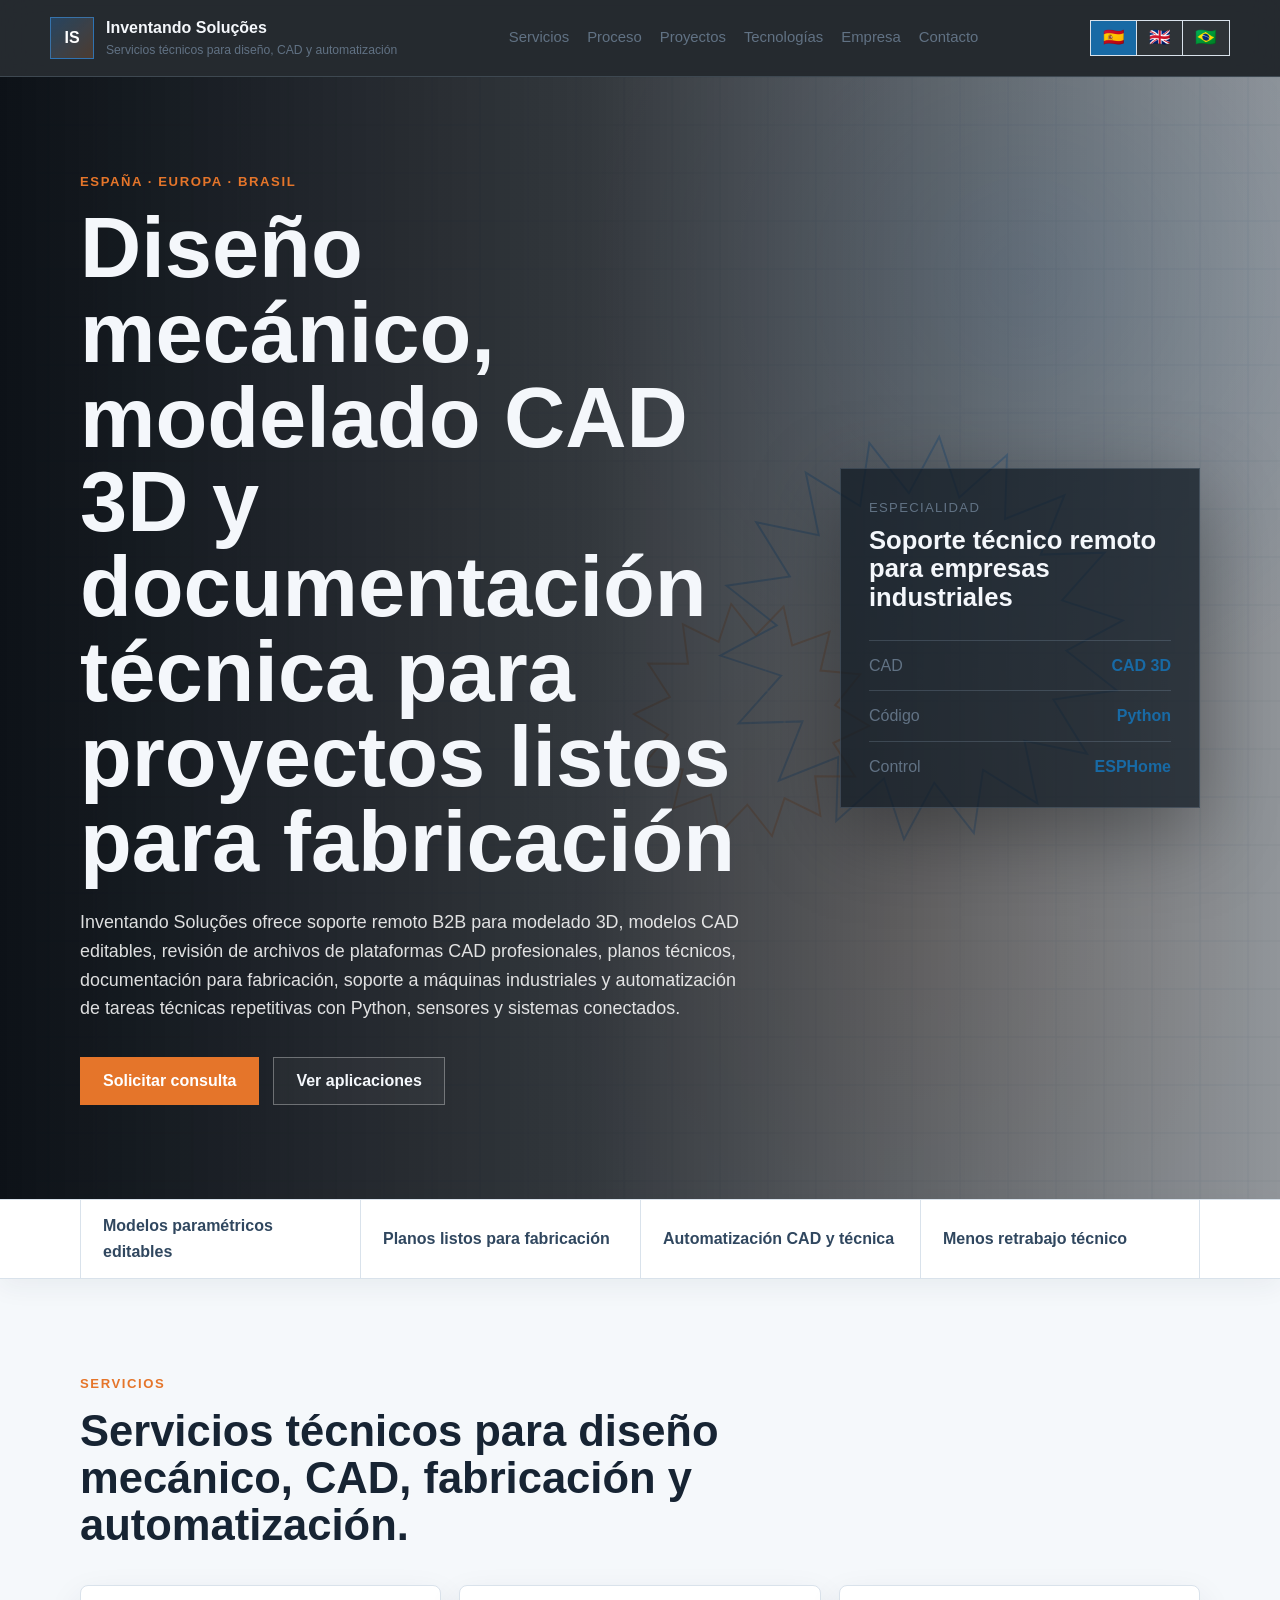
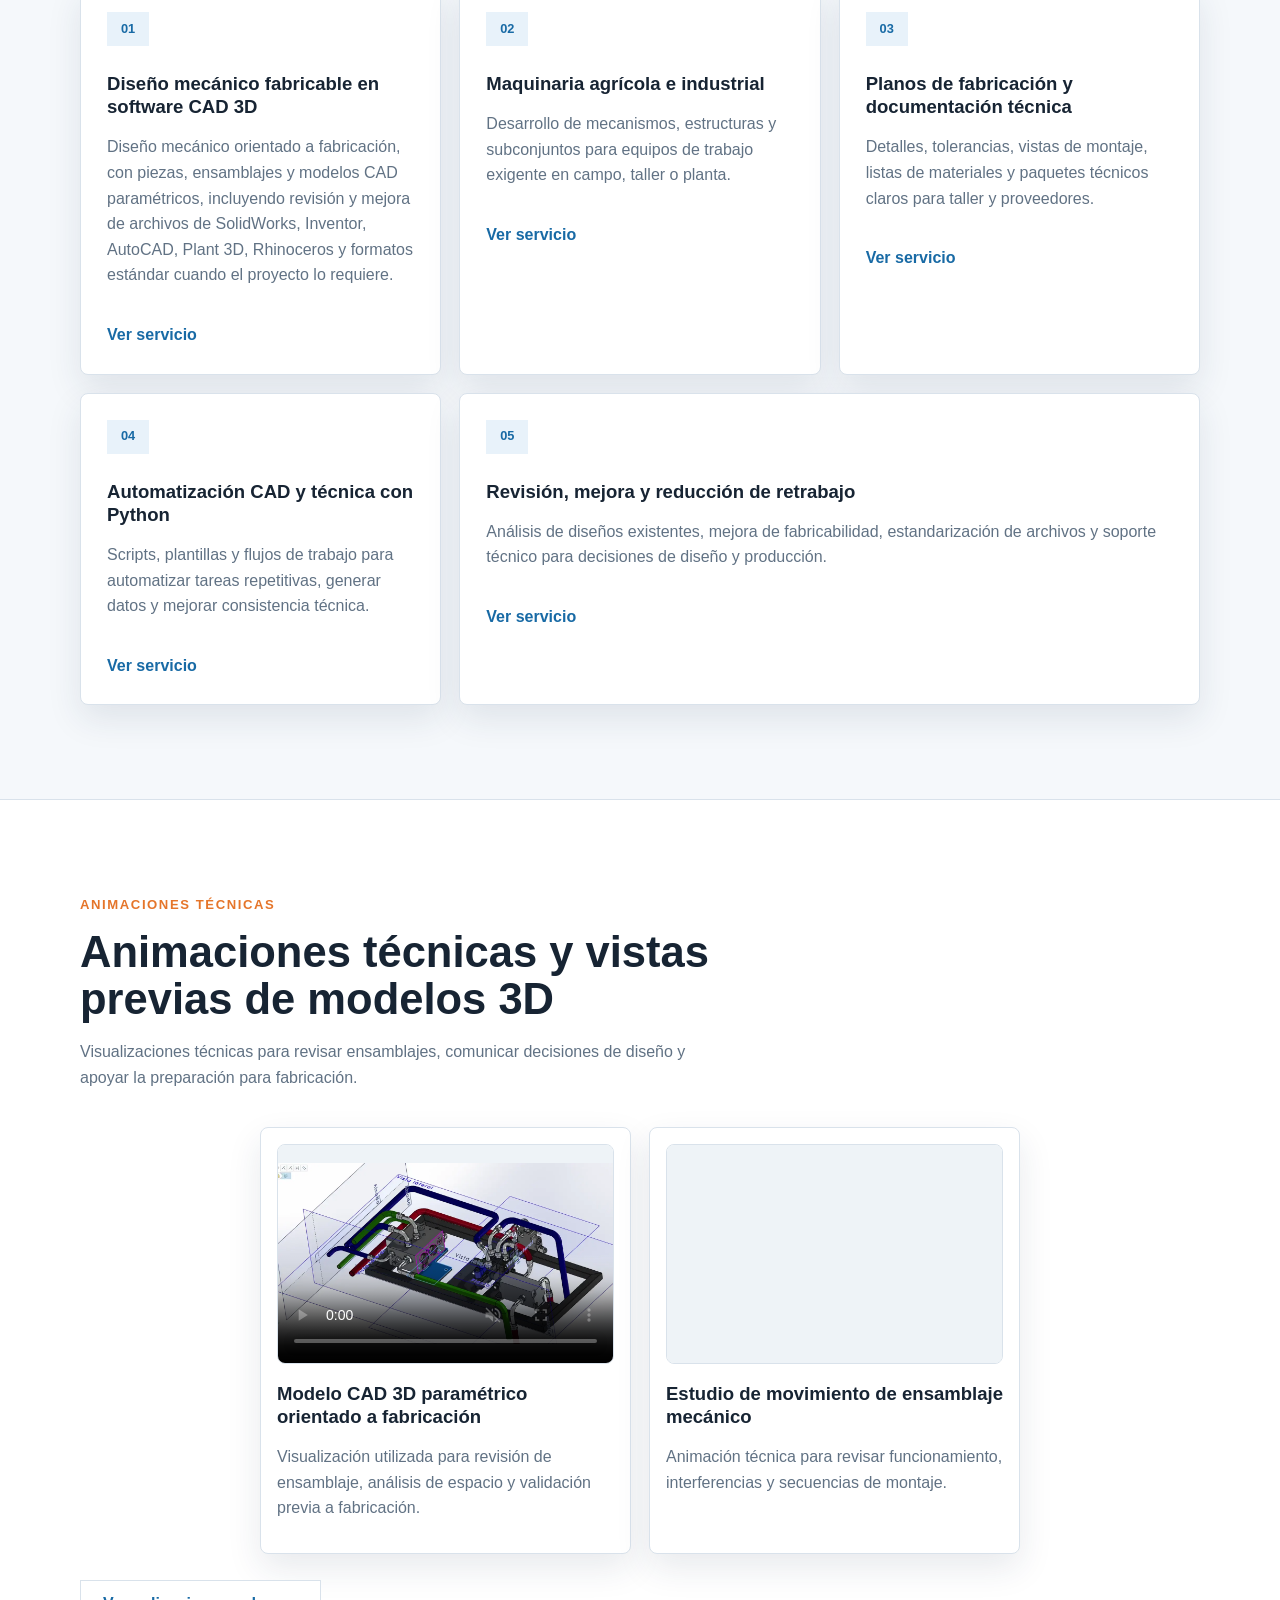
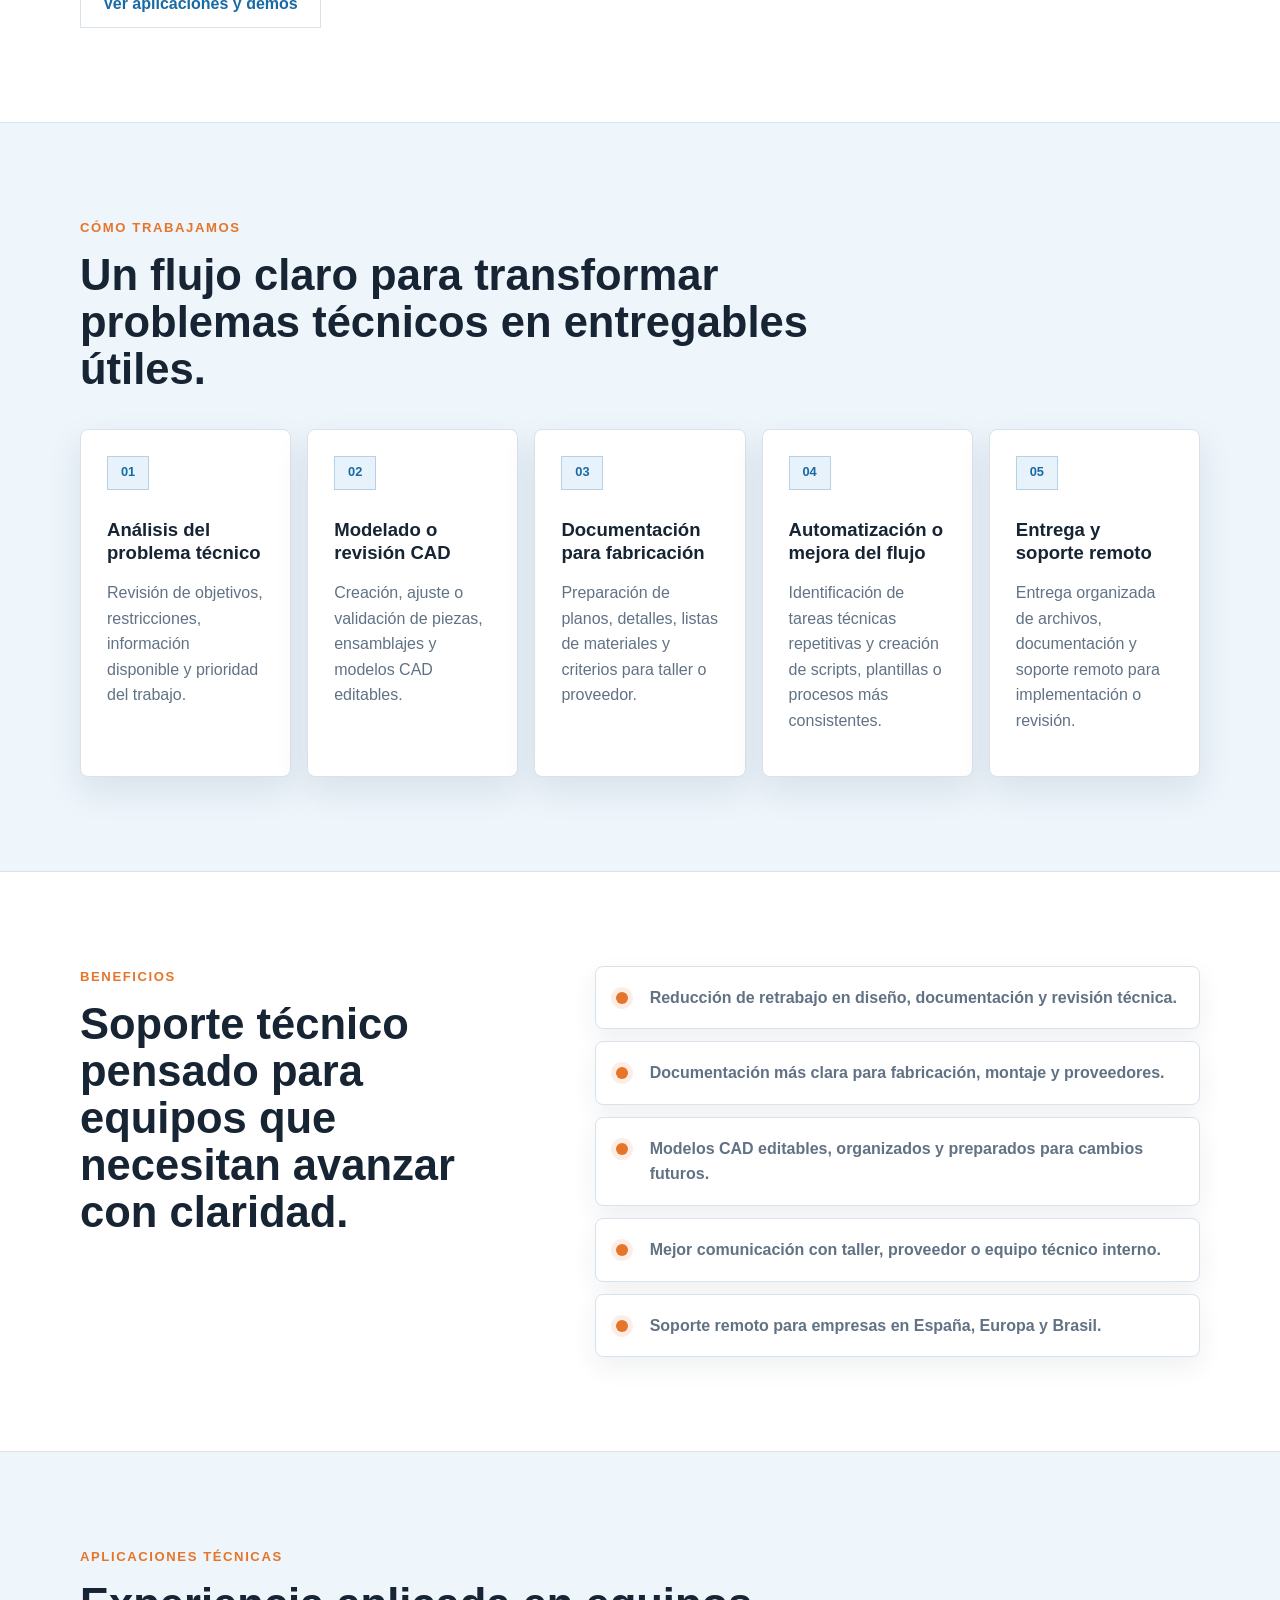
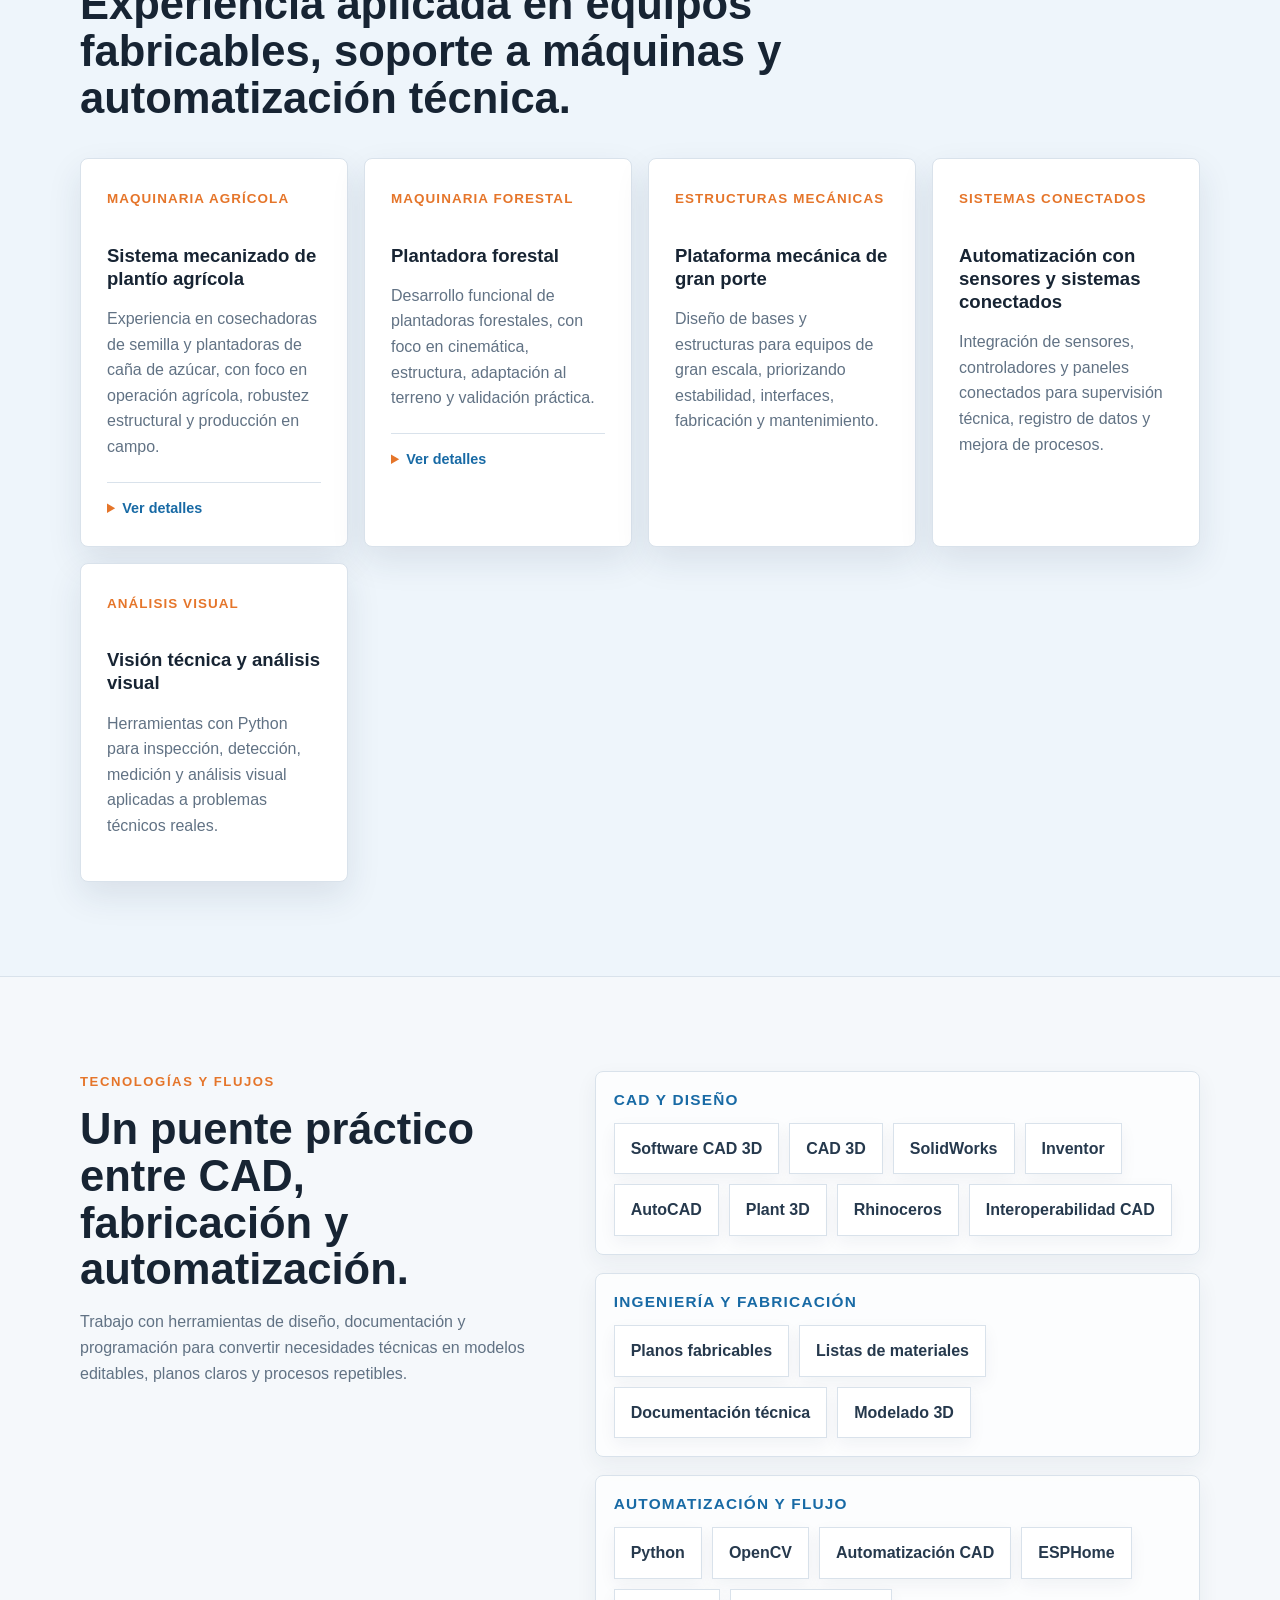
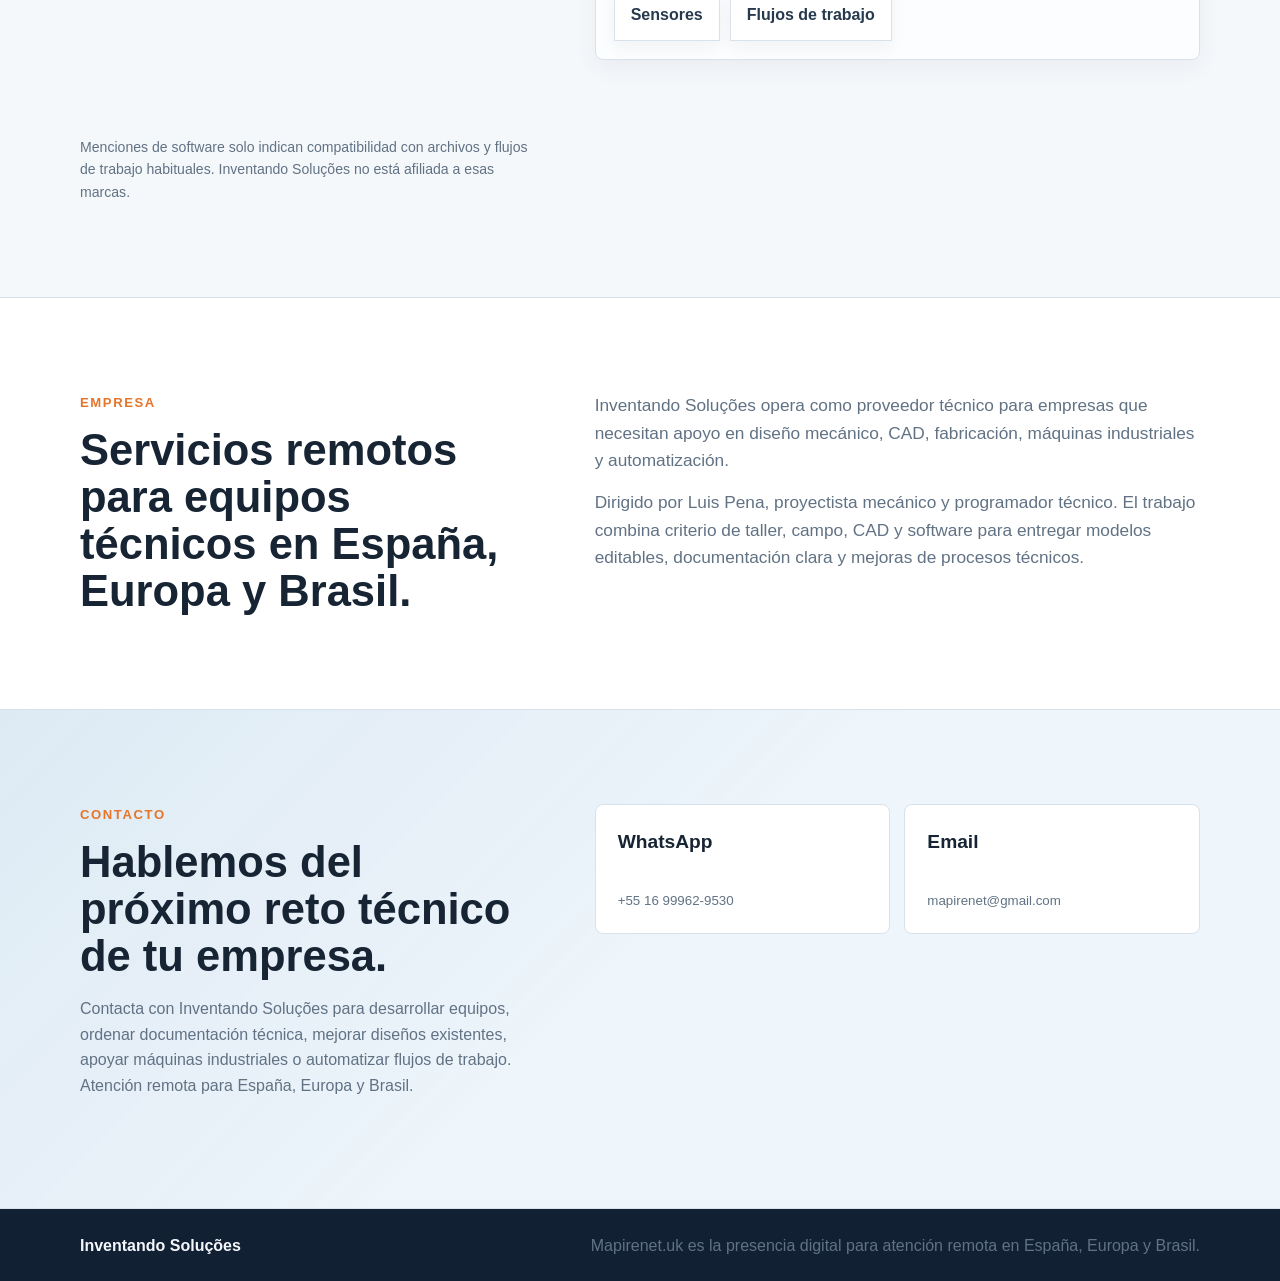
==== index.html @ 478d2325 "Cambia selector de idioma a banderas" ====
<!DOCTYPE html>
<html lang="es">
<head>
  <meta charset="UTF-8">
  <meta name="viewport" content="width=device-width, initial-scale=1.0">
  <title>Inventando Soluções | Diseño mecánico, CAD 3D y automatización técnica</title>
  <meta name="description" content="Servicios técnicos B2B de diseño mecánico, CAD 3D, modelado 3D, soporte con archivos de SolidWorks, Inventor, AutoCAD, Plant 3D, Rhinoceros y formatos STEP, IGES, STL, DXF, DWG.">
  <meta name="robots" content="index, follow">
  <link rel="canonical" href="https://mapirenet.uk/">
  <meta name="theme-color" content="#122033">
  <meta property="og:title" content="Inventando Soluções | Diseño mecánico, CAD 3D y automatización técnica">
  <meta property="og:description" content="Servicios técnicos B2B de diseño mecánico, CAD 3D, soporte con archivos de plataformas CAD profesionales, documentación para fabricación y automatización técnica remota.">
  <meta property="og:type" content="website">
  <meta property="og:url" content="https://mapirenet.uk/">
  <meta property="og:site_name" content="Inventando Soluções">
  <meta name="twitter:card" content="summary">
  <meta name="twitter:title" content="Inventando Soluções | Diseño mecánico, CAD y automatización técnica">
  <meta name="twitter:description" content="Diseño mecánico, CAD 3D, soporte con archivos de plataformas CAD profesionales, documentación técnica para fabricación y automatización con Python para empresas en España, Europa y Brasil.">
  <link rel="icon" href="favicon.svg" type="image/svg+xml">
  <!-- Futuro SEO multidioma: cuando existan rutas reales, migrar a /es/, /en/ y /pt-br/ y agregar hreflang. -->
  <link rel="stylesheet" href="styles.css?v=20260503-video-two-columns">
  <script type="application/ld+json">
    {
      "@context": "https://schema.org",
      "@graph": [
        {
          "@type": "Organization",
          "name": "Inventando Soluções",
          "url": "https://mapirenet.uk/",
          "alternateName": "Mapirenet",
          "description": "Servicios técnicos de diseño mecánico, CAD 3D, documentación técnica y automatización técnica.",
          "email": "mapirenet@gmail.com",
          "telephone": "+5516999629530"
        },
        {
          "@type": "ProfessionalService",
          "name": "Inventando Soluções",
          "url": "https://mapirenet.uk/",
          "email": "mapirenet@gmail.com",
          "telephone": "+5516999629530",
          "areaServed": ["Spain", "Europe", "Brazil"],
          "serviceType": [
            "Mechanical design",
            "3D CAD modeling",
            "Technical documentation",
            "Technical automation"
          ]
        },
        {
          "@type": "WebSite",
          "name": "Inventando Soluções",
          "url": "https://mapirenet.uk/"
        }
      ]
    }
  </script>
</head>
<body>
  <header class="site-header" id="top">
    <nav class="navbar" aria-label="Navegación principal">
      <a class="brand" href="/" aria-label="Inventando Soluções inicio">
        <span class="brand-mark" aria-hidden="true">IS</span>
        <span>
          <strong>Inventando Soluções</strong>
          <small data-i18n="brandTag">Servicios técnicos para diseño, CAD y automatización</small>
        </span>
      </a>

      <button class="menu-toggle" type="button" aria-label="Abrir menú" aria-expanded="false">
        <span></span>
        <span></span>
        <span></span>
      </button>

      <div class="nav-panel" id="navPanel">
        <a href="/mechanical-design-services/" data-i18n="navServices">Servicios</a>
        <a href="/process/" data-i18n="navProcess">Proceso</a>
        <a href="projects/" data-i18n="navProjects">Proyectos</a>
        <a href="/#tecnologias" data-i18n="navTech">Tecnologías</a>
        <a href="/#sobre-mi" data-i18n="navAbout">Empresa</a>
        <a href="/#contacto" data-i18n="navContact">Contacto</a>
      </div>

      <div class="language-switcher" aria-label="Selector de idioma">
        <button class="lang-button active" type="button" data-lang="es" aria-label="Espa&ntilde;ol" title="Espa&ntilde;ol" aria-pressed="true">&#127466;&#127480;</button>
        <button class="lang-button" type="button" data-lang="en" aria-label="English" title="English" aria-pressed="false">&#127468;&#127463;</button>
        <button class="lang-button" type="button" data-lang="pt" aria-label="Portugu&ecirc;s" title="Portugu&ecirc;s" aria-pressed="false">&#127463;&#127479;</button>
      </div>
    </nav>
  </header>

  <main>
    <!-- Hero principal con visual técnico generado en canvas, sin imágenes externas. -->
    <section class="hero section-band">
      <canvas class="hero-canvas" id="technicalCanvas" aria-hidden="true"></canvas>
      <div class="hero-overlay"></div>
      <div class="container hero-grid">
        <div class="hero-content">
          <p class="eyebrow" data-i18n="heroEyebrow">España · Europa · Brasil</p>
          <h1 data-i18n="heroTitle">Diseño mecánico, modelado CAD 3D y documentación técnica para proyectos listos para fabricación</h1>
          <p class="hero-copy" data-i18n="heroCopy">Inventando Soluções ofrece soporte remoto B2B para modelado 3D, modelos CAD editables, revisión de archivos de plataformas CAD profesionales, planos técnicos, documentación para fabricación, soporte a máquinas industriales y automatización de tareas técnicas repetitivas con Python, sensores y sistemas conectados.</p>
          <div class="hero-actions">
            <a class="button primary" href="/contact/" data-i18n="heroPrimary">Solicitar consulta</a>
            <a class="button secondary" href="projects/" data-i18n="heroSecondary">Ver aplicaciones</a>
          </div>
        </div>

        <aside class="hero-panel" aria-label="Resumen técnico">
          <div>
            <span data-i18n="heroPanelTop">Especialidad</span>
            <strong data-i18n="heroPanelTitle">Soporte técnico remoto para empresas industriales</strong>
          </div>
          <dl class="metric-list">
            <div>
              <dt data-i18n="metricOne">CAD</dt>
              <dd>CAD 3D</dd>
            </div>
            <div>
              <dt data-i18n="metricTwo">Código</dt>
              <dd>Python</dd>
            </div>
            <div>
              <dt data-i18n="metricThree">Control</dt>
              <dd>ESPHome</dd>
            </div>
          </dl>
        </aside>
      </div>
    </section>

    <!-- Franja breve de capacidades para reforzar confianza antes de los servicios. -->
    <section class="intro-strip">
      <div class="container strip-grid">
        <span data-i18n="stripOne">Modelos paramétricos editables</span>
        <span data-i18n="stripTwo">Planos listos para fabricación</span>
        <span data-i18n="stripThree">Automatización CAD y técnica</span>
        <span data-i18n="stripFour">Menos retrabajo técnico</span>
      </div>
    </section>

    <!-- Servicios comerciales principales. -->
    <section class="section-band" id="servicios">
      <div class="container section-heading">
        <p class="eyebrow" data-i18n="servicesEyebrow">Servicios</p>
        <h2 data-i18n="servicesTitle">Servicios técnicos para diseño mecánico, CAD, fabricación y automatización.</h2>
      </div>
      <div class="container service-grid">
        <article class="service-card">
          <span class="icon-box" aria-hidden="true">01</span>
          <h3 data-i18n="serviceOneTitle">Diseño mecánico fabricable en software CAD 3D</h3>
          <p data-i18n="serviceOneText">Diseño mecánico orientado a fabricación, con piezas, ensamblajes y modelos CAD paramétricos, incluyendo revisión y mejora de archivos de SolidWorks, Inventor, AutoCAD, Plant 3D, Rhinoceros y formatos estándar cuando el proyecto lo requiere.</p>
          <a class="text-link" href="/mechanical-design-services/" data-i18n="learnMore">Ver servicio</a>
        </article>
        <article class="service-card">
          <span class="icon-box" aria-hidden="true">02</span>
          <h3 data-i18n="serviceTwoTitle">Maquinaria agrícola e industrial</h3>
          <p data-i18n="serviceTwoText">Desarrollo de mecanismos, estructuras y subconjuntos para equipos de trabajo exigente en campo, taller o planta.</p>
          <a class="text-link" href="/mechanical-design-services/" data-i18n="learnMore">Ver servicio</a>
        </article>
        <article class="service-card">
          <span class="icon-box" aria-hidden="true">03</span>
          <h3 data-i18n="serviceThreeTitle">Planos de fabricación y documentación técnica</h3>
          <p data-i18n="serviceThreeText">Detalles, tolerancias, vistas de montaje, listas de materiales y paquetes técnicos claros para taller y proveedores.</p>
          <a class="text-link" href="/technical-drawings/" data-i18n="learnMore">Ver servicio</a>
        </article>
        <article class="service-card">
          <span class="icon-box" aria-hidden="true">04</span>
          <h3 data-i18n="serviceFourTitle">Automatización CAD y técnica con Python</h3>
          <p data-i18n="serviceFourText">Scripts, plantillas y flujos de trabajo para automatizar tareas repetitivas, generar datos y mejorar consistencia técnica.</p>
          <a class="text-link" href="/cad-automation/" data-i18n="learnMore">Ver servicio</a>
        </article>
        <article class="service-card service-wide">
          <span class="icon-box" aria-hidden="true">05</span>
          <h3 data-i18n="serviceFiveTitle">Revisión, mejora y reducción de retrabajo</h3>
          <p data-i18n="serviceFiveText">Análisis de diseños existentes, mejora de fabricabilidad, estandarización de archivos y soporte técnico para decisiones de diseño y producción.</p>
          <a class="text-link" href="/cad-3d-modeling-services/" data-i18n="learnMore">Ver servicio</a>
        </article>
      </div>
    </section>

    <section class="section-band video-band" id="animaciones">
      <div class="container section-heading">
        <p class="eyebrow" data-i18n="videoEyebrow">Animaciones técnicas</p>
        <h2 data-i18n="videoTitle">Animaciones técnicas y vistas previas de modelos 3D</h2>
        <p data-i18n="videoText">Visualizaciones técnicas para revisar ensamblajes, comunicar decisiones de diseño y apoyar la preparación para fabricación.</p>
      </div>
      <div class="container video-grid">
        <article class="video-card">
          <div class="video-frame">
            <video autoplay muted loop playsinline controls preload="metadata" poster="public/images/video-posters/cad-assembly-preview-01.webp" aria-label="Parametric 3D component preview">
              <source src="public/videos/cad-assembly-preview-01.mp4" type="video/mp4">
            </video>
          </div>
          <h3 data-i18n="videoOneTitle">Modelo CAD 3D paramétrico orientado a fabricación</h3>
          <p data-i18n="videoOneText">Visualización utilizada para revisión de ensamblaje, análisis de espacio y validación previa a fabricación.</p>
        </article>
        <article class="video-card">
          <div class="video-frame">
            <video muted loop playsinline preload="none" aria-label="Mechanical assembly motion study">
              <source src="public/videos/mechanical-motion-preview-01.mp4" type="video/mp4">
            </video>
          </div>
          <h3 data-i18n="videoTwoTitle">Estudio de movimiento de ensamblaje mecánico</h3>
          <p data-i18n="videoTwoText">Animación técnica para revisar funcionamiento, interferencias y secuencias de montaje.</p>
        </article>
      </div>
      <div class="container section-cta">
        <a class="button secondary light" href="projects/" data-i18n="videoCta">Ver aplicaciones y demos</a>
      </div>
    </section>

    <section class="section-band process-band" id="proceso">
      <div class="container section-heading">
        <p class="eyebrow" data-i18n="processEyebrow">Cómo trabajamos</p>
        <h2 data-i18n="processTitle">Un flujo claro para transformar problemas técnicos en entregables útiles.</h2>
      </div>
      <div class="container process-grid">
        <article class="process-step">
          <span>01</span>
          <h3 data-i18n="processOneTitle">Análisis del problema técnico</h3>
          <p data-i18n="processOneText">Revisión de objetivos, restricciones, información disponible y prioridad del trabajo.</p>
        </article>
        <article class="process-step">
          <span>02</span>
          <h3 data-i18n="processTwoTitle">Modelado o revisión CAD</h3>
          <p data-i18n="processTwoText">Creación, ajuste o validación de piezas, ensamblajes y modelos CAD editables.</p>
        </article>
        <article class="process-step">
          <span>03</span>
          <h3 data-i18n="processThreeTitle">Documentación para fabricación</h3>
          <p data-i18n="processThreeText">Preparación de planos, detalles, listas de materiales y criterios para taller o proveedor.</p>
        </article>
        <article class="process-step">
          <span>04</span>
          <h3 data-i18n="processFourTitle">Automatización o mejora del flujo</h3>
          <p data-i18n="processFourText">Identificación de tareas técnicas repetitivas y creación de scripts, plantillas o procesos más consistentes.</p>
        </article>
        <article class="process-step">
          <span>05</span>
          <h3 data-i18n="processFiveTitle">Entrega y soporte remoto</h3>
          <p data-i18n="processFiveText">Entrega organizada de archivos, documentación y soporte remoto para implementación o revisión.</p>
        </article>
      </div>
    </section>

    <section class="section-band benefits-band" id="beneficios">
      <div class="container benefits-layout">
        <div class="section-heading left">
          <p class="eyebrow" data-i18n="benefitsEyebrow">Beneficios</p>
          <h2 data-i18n="benefitsTitle">Soporte técnico pensado para equipos que necesitan avanzar con claridad.</h2>
        </div>
        <div class="benefit-list">
          <div class="benefit-item">
            <span aria-hidden="true"></span>
            <p data-i18n="benefitOne">Reducción de retrabajo en diseño, documentación y revisión técnica.</p>
          </div>
          <div class="benefit-item">
            <span aria-hidden="true"></span>
            <p data-i18n="benefitTwo">Documentación más clara para fabricación, montaje y proveedores.</p>
          </div>
          <div class="benefit-item">
            <span aria-hidden="true"></span>
            <p data-i18n="benefitThree">Modelos CAD editables, organizados y preparados para cambios futuros.</p>
          </div>
          <div class="benefit-item">
            <span aria-hidden="true"></span>
            <p data-i18n="benefitFour">Mejor comunicación con taller, proveedor o equipo técnico interno.</p>
          </div>
          <div class="benefit-item">
            <span aria-hidden="true"></span>
            <p data-i18n="benefitFive">Soporte remoto para empresas en España, Europa y Brasil.</p>
          </div>
        </div>
      </div>
    </section>

    <!-- Aplicaciones técnicas sin exponer datos sensibles ni contacto inventado. -->
    <section class="section-band projects-band" id="proyectos">
      <div class="container section-heading">
        <p class="eyebrow" data-i18n="projectsEyebrow">Aplicaciones técnicas</p>
        <h2 data-i18n="projectsTitle">Experiencia aplicada en equipos fabricables, soporte a máquinas y automatización técnica.</h2>
      </div>
      <div class="container project-list">
        <article class="project-item">
          <span data-i18n="projectOneLabel">Maquinaria agrícola</span>
          <h3 data-i18n="projectOneTitle">Sistema mecanizado de plantío agrícola</h3>
          <p data-i18n="projectOneText">Experiencia en cosechadoras de semilla y plantadoras de caña de azúcar, con foco en operación agrícola, robustez estructural y producción en campo.</p>
          <details class="project-details">
            <summary data-i18n="projectDetailsToggle">Ver detalles</summary>
            <ul>
              <li data-i18n="projectOneDetailOne">Diseño y desarrollo de cosechadoras de semilla para caña de azúcar.</li>
              <li data-i18n="projectOneDetailTwo">Diseño de plantadoras de caña de azúcar orientadas a operación mecanizada.</li>
              <li data-i18n="projectOneDetailThree">Trabajo técnico en mecanismos, estructura, fabricación y mantenimiento.</li>
            </ul>
          </details>
        </article>
        <article class="project-item">
          <span data-i18n="projectTwoLabel">Maquinaria forestal</span>
          <h3 data-i18n="projectTwoTitle">Plantadora forestal</h3>
          <p data-i18n="projectTwoText">Desarrollo funcional de plantadoras forestales, con foco en cinemática, estructura, adaptación al terreno y validación práctica.</p>
          <details class="project-details">
            <summary data-i18n="projectDetailsToggle">Ver detalles</summary>
            <ul>
              <li data-i18n="projectTwoDetailOne">Diseño funcional de plantadoras forestales de autoría propia.</li>
              <li data-i18n="projectTwoDetailTwo">Experiencia en desarrollo de equipos agrícolas con validación práctica y exposición técnica pública.</li>
              <li data-i18n="projectTwoDetailThree">Trabajo técnico en mecanismos, estructura, adaptación al terreno y operación en campo.</li>
            </ul>
          </details>
        </article>
        <article class="project-item">
          <span data-i18n="projectThreeLabel">Estructuras mecánicas</span>
          <h3 data-i18n="projectThreeTitle">Plataforma mecánica de gran porte</h3>
          <p data-i18n="projectThreeText">Diseño de bases y estructuras para equipos de gran escala, priorizando estabilidad, interfaces, fabricación y mantenimiento.</p>
        </article>
        <article class="project-item">
          <span data-i18n="projectFourLabel">Sistemas conectados</span>
          <h3 data-i18n="projectFourTitle">Automatización con sensores y sistemas conectados</h3>
          <p data-i18n="projectFourText">Integración de sensores, controladores y paneles conectados para supervisión técnica, registro de datos y mejora de procesos.</p>
        </article>
        <article class="project-item">
          <span data-i18n="projectFiveLabel">Análisis visual</span>
          <h3 data-i18n="projectFiveTitle">Visión técnica y análisis visual</h3>
          <p data-i18n="projectFiveText">Herramientas con Python para inspección, detección, medición y análisis visual aplicadas a problemas técnicos reales.</p>
        </article>
      </div>
    </section>

    <section class="section-band" id="tecnologias">
      <div class="container tech-layout">
        <div class="section-heading left">
          <p class="eyebrow" data-i18n="techEyebrow">Tecnologías y flujos</p>
          <h2 data-i18n="techTitle">Un puente práctico entre CAD, fabricación y automatización.</h2>
          <p data-i18n="techText">Trabajo con herramientas de diseño, documentación y programación para convertir necesidades técnicas en modelos editables, planos claros y procesos repetibles.</p>
        </div>
        <div class="tech-cloud" aria-label="Tecnologías principales">
          <div class="tech-group">
            <h3 data-i18n="techGroupCad">CAD y Diseño</h3>
            <div class="tech-tags">
              <span>Software CAD 3D</span>
              <span>CAD 3D</span>
              <span>SolidWorks</span>
              <span>Inventor</span>
              <span>AutoCAD</span>
              <span>Plant 3D</span>
              <span>Rhinoceros</span>
              <span>Interoperabilidad CAD</span>
            </div>
          </div>
          <div class="tech-group">
            <h3 data-i18n="techGroupManufacturing">Ingeniería y Fabricación</h3>
            <div class="tech-tags">
              <span data-i18n="techLabelDrawings">Planos fabricables</span>
              <span data-i18n="techLabelBom">Listas de materiales</span>
              <span data-i18n="techLabelDocs">Documentación técnica</span>
              <span>Modelado 3D</span>
            </div>
          </div>
          <div class="tech-group">
            <h3 data-i18n="techGroupAutomation">Automatización y Flujo</h3>
            <div class="tech-tags">
              <span>Python</span>
              <span>OpenCV</span>
              <span data-i18n="techLabelAutomation">Automatización CAD</span>
              <span>ESPHome</span>
              <span>Sensores</span>
              <span data-i18n="techLabelWorkflow">Flujos de trabajo</span>
            </div>
          </div>
        </div>
        <p class="compat-note" data-i18n="compatNote">Menciones de software solo indican compatibilidad con archivos y flujos de trabajo habituales. Inventando Soluções no está afiliada a esas marcas.</p>
      </div>
    </section>

    <section class="section-band about-band" id="sobre-mi">
      <div class="container about-grid">
        <div>
          <p class="eyebrow" data-i18n="aboutEyebrow">Empresa</p>
          <h2 data-i18n="aboutTitle">Servicios remotos para equipos técnicos en España, Europa y Brasil.</h2>
        </div>
        <div class="about-copy">
          <p data-i18n="aboutTextOne">Inventando Soluções opera como proveedor técnico para empresas que necesitan apoyo en diseño mecánico, CAD, fabricación, máquinas industriales y automatización.</p>
          <p data-i18n="aboutTextTwo">Dirigido por Luis Pena, proyectista mecánico y programador técnico. El trabajo combina criterio de taller, campo, CAD y software para entregar modelos editables, documentación clara y mejoras de procesos técnicos.</p>
        </div>
      </div>
    </section>

    <!-- Contacto comercial directo de Inventando Soluções. -->
    <section class="section-band contact-band" id="contacto">
      <div class="container contact-grid">
        <div class="section-heading left">
          <p class="eyebrow" data-i18n="contactEyebrow">Contacto</p>
          <h2 data-i18n="contactTitle">Hablemos del próximo reto técnico de tu empresa.</h2>
          <p data-i18n="contactText">Contacta con Inventando Soluções para desarrollar equipos, ordenar documentación técnica, mejorar diseños existentes, apoyar máquinas industriales o automatizar flujos de trabajo. Atención remota para España, Europa y Brasil.</p>
        </div>
        <div class="contact-actions" aria-label="Opciones de contacto">
          <a class="contact-button" href="https://wa.me/5516999629530" aria-label="Contactar por WhatsApp">
            <span>WhatsApp</span>
            <small>+55 16 99962-9530</small>
          </a>
          <a class="contact-button" href="mailto:mapirenet@gmail.com" aria-label="Enviar email a Inventando Soluções">
            <span>Email</span>
            <small>mapirenet@gmail.com</small>
          </a>
        </div>
      </div>
    </section>
  </main>

  <footer class="site-footer">
    <div class="container footer-inner">
      <span>Inventando Soluções</span>
      <span data-i18n="footerText">Mapirenet.uk es la presencia digital para atención remota en España, Europa y Brasil.</span>
    </div>
  </footer>

  <script src="script.js?v=20260503-nav-home"></script>
</body>
</html>
---- styles.css ----
:root {
  /* Paleta corporativa B2B: hero oscuro, contenido claro y acentos técnicos. */
  --bg: #080d13;
  --surface: #f5f8fb;
  --surface-blue: #eef5fb;
  --card: #ffffff;
  --panel: #ffffff;
  --panel-soft: #f8fbfe;
  --line: #d9e2eb;
  --line-dark: rgba(157, 178, 201, 0.22);
  --text: #172433;
  --hero-text: #f4f7fb;
  --muted: #617284;
  --blue: #186aa5;
  --blue-soft: #e8f2fa;
  --orange: #e5752a;
  --white-soft: rgba(255, 255, 255, 0.86);
  --shadow: 0 14px 34px rgba(26, 49, 75, 0.10);
  --shadow-strong: 0 24px 80px rgba(0, 0, 0, 0.36);
}

* {
  box-sizing: border-box;
}

html {
  scroll-behavior: smooth;
}

body {
  margin: 0;
  background: var(--surface);
  color: var(--text);
  font-family: Arial, Helvetica, sans-serif;
  line-height: 1.6;
}

a {
  color: inherit;
  text-decoration: none;
}

.container {
  width: min(1120px, calc(100% - 40px));
  margin: 0 auto;
}

.site-header {
  position: sticky;
  top: 0;
  z-index: 20;
  border-bottom: 1px solid var(--line-dark);
  background: rgba(8, 13, 19, 0.88);
  backdrop-filter: blur(18px);
}

.navbar {
  display: flex;
  align-items: center;
  gap: 24px;
  min-height: 76px;
  width: min(1180px, calc(100% - 32px));
  margin: 0 auto;
}

.brand {
  display: inline-flex;
  align-items: center;
  gap: 12px;
  min-width: 220px;
}

.brand-mark {
  display: grid;
  place-items: center;
  width: 44px;
  height: 42px;
  border: 1px solid rgba(47, 155, 255, 0.55);
  background: linear-gradient(135deg, rgba(47, 155, 255, 0.24), rgba(255, 138, 53, 0.18));
  color: #ffffff;
  font-weight: 800;
}

.brand strong,
.brand small {
  display: block;
}

.brand strong {
  color: var(--hero-text);
  font-size: 1rem;
  letter-spacing: 0;
}

.brand small {
  color: var(--muted);
  font-size: 0.76rem;
}

.nav-panel {
  display: flex;
  align-items: center;
  justify-content: center;
  gap: 18px;
  flex: 1;
}

.nav-panel a {
  color: var(--muted);
  font-size: 0.93rem;
  transition: color 180ms ease;
}

.nav-panel a:hover {
  color: var(--hero-text);
}

.language-switcher {
  display: inline-flex;
  border: 1px solid var(--line);
  background: rgba(255, 255, 255, 0.04);
}

.lang-button {
  min-width: 46px;
  height: 34px;
  border: 0;
  border-right: 1px solid var(--line);
  background: transparent;
  color: var(--muted);
  cursor: pointer;
  font-size: 1.08rem;
  line-height: 1;
  font-weight: 700;
}

.lang-button:last-child {
  border-right: 0;
}

.lang-button.active {
  background: var(--blue);
  color: #ffffff;
}

.menu-toggle {
  display: none;
  width: 42px;
  height: 38px;
  border: 1px solid var(--line);
  background: rgba(255, 255, 255, 0.04);
  cursor: pointer;
}

.menu-toggle span {
  display: block;
  width: 18px;
  height: 2px;
  margin: 4px auto;
  background: var(--hero-text);
}

.section-band {
  position: relative;
  padding: 94px 0;
}

.hero {
  /* Primera pantalla: contenido comercial + escena técnica de fondo. */
  min-height: calc(100vh - 76px);
  display: flex;
  align-items: center;
  overflow: hidden;
  border-bottom: 1px solid var(--line);
  color: var(--hero-text);
}

.hero-canvas,
.hero-overlay {
  position: absolute;
  inset: 0;
}

.hero-canvas {
  width: 100%;
  height: 100%;
  opacity: 0.7;
}

.hero-overlay {
  background:
    linear-gradient(90deg, rgba(8, 13, 19, 0.98) 0%, rgba(8, 13, 19, 0.82) 46%, rgba(8, 13, 19, 0.42) 100%),
    radial-gradient(circle at 80% 18%, rgba(47, 155, 255, 0.16), transparent 32%),
    radial-gradient(circle at 70% 76%, rgba(255, 138, 53, 0.12), transparent 30%);
}

.hero-grid {
  position: relative;
  z-index: 1;
  display: grid;
  grid-template-columns: minmax(0, 1fr) 360px;
  gap: 56px;
  align-items: center;
}

.hero-content {
  max-width: 780px;
}

.eyebrow {
  margin: 0 0 14px;
  color: var(--orange);
  font-size: 0.82rem;
  font-weight: 800;
  text-transform: uppercase;
  letter-spacing: 0.12em;
}

h1,
h2,
h3,
p {
  overflow-wrap: anywhere;
}

h1 {
  margin: 0;
  max-width: 780px;
  font-size: clamp(2.7rem, 7vw, 5.3rem);
  line-height: 1;
}

h2 {
  margin: 0;
  max-width: 790px;
  font-size: clamp(1.9rem, 3.4vw, 3rem);
  line-height: 1.08;
}

h3 {
  margin: 0;
  font-size: 1.16rem;
  line-height: 1.25;
}

.hero-copy {
  max-width: 680px;
  margin: 24px 0 0;
  color: var(--white-soft);
  font-size: 1.12rem;
}

.hero-actions {
  display: flex;
  flex-wrap: wrap;
  gap: 14px;
  margin-top: 34px;
}

.button {
  display: inline-flex;
  align-items: center;
  justify-content: center;
  min-height: 48px;
  padding: 0 22px;
  border: 1px solid transparent;
  font-weight: 800;
}

.button.primary {
  background: var(--orange);
  color: #ffffff;
}

.button.secondary {
  border-color: rgba(255, 255, 255, 0.32);
  background: rgba(255, 255, 255, 0.04);
}

.button.secondary.light {
  border-color: var(--line);
  background: var(--card);
  color: var(--blue);
}

.text-link {
  display: inline-flex;
  margin-top: 18px;
  color: var(--blue);
  font-weight: 900;
}

.hero-panel {
  border: 1px solid var(--line-dark);
  background: rgba(16, 25, 35, 0.74);
  box-shadow: var(--shadow-strong);
  padding: 28px;
}

.hero-panel span {
  display: block;
  color: var(--muted);
  font-size: 0.82rem;
  text-transform: uppercase;
  letter-spacing: 0.1em;
}

.hero-panel strong {
  display: block;
  margin-top: 8px;
  font-size: 1.6rem;
  line-height: 1.12;
}

.metric-list {
  display: grid;
  gap: 12px;
  margin: 28px 0 0;
}

.metric-list div {
  display: flex;
  align-items: center;
  justify-content: space-between;
  gap: 18px;
  border-top: 1px solid var(--line-dark);
  padding-top: 12px;
}

.metric-list dt,
.metric-list dd {
  margin: 0;
}

.metric-list dt {
  color: var(--muted);
}

.metric-list dd {
  color: var(--blue);
  font-weight: 800;
}

.intro-strip {
  border-bottom: 1px solid var(--line);
  background: var(--card);
  box-shadow: 0 8px 24px rgba(26, 49, 75, 0.06);
}

.strip-grid {
  display: grid;
  grid-template-columns: repeat(4, 1fr);
}

.strip-grid span {
  min-height: 78px;
  display: flex;
  align-items: center;
  border-left: 1px solid var(--line);
  padding: 0 22px;
  color: #30475f;
  font-weight: 700;
}

.strip-grid span:last-child {
  border-right: 1px solid var(--line);
}

.section-heading {
  margin-bottom: 36px;
}

.section-heading.left {
  margin-bottom: 0;
}

.section-heading p:not(.eyebrow) {
  color: var(--muted);
  max-width: 620px;
}

.service-grid {
  /* Tarjetas compactas para lectura rápida en escritorio y móvil. */
  display: grid;
  grid-template-columns: repeat(3, minmax(0, 1fr));
  gap: 18px;
}

.service-card,
.project-item,
.process-step {
  border: 1px solid var(--line);
  background: var(--card);
  padding: 26px;
  border-radius: 8px;
  box-shadow: var(--shadow);
}

.service-card {
  min-height: 248px;
}

.service-wide {
  grid-column: span 2;
}

.icon-box {
  display: grid;
  place-items: center;
  width: 42px;
  height: 34px;
  margin-bottom: 26px;
  background: var(--blue-soft);
  color: var(--blue);
  font-weight: 900;
  font-size: 0.8rem;
}

.service-card p,
.project-item p,
.about-copy p,
.process-step p,
.benefit-item p,
.video-card p,
.service-copy p,
.detail-card p,
.problem-list li {
  color: var(--muted);
}

.page-hero {
  padding: 112px 0 72px;
  background:
    linear-gradient(135deg, rgba(18, 32, 51, 0.96), rgba(24, 49, 74, 0.92)),
    #122033;
  color: var(--hero-text);
}

.page-hero-grid {
  display: grid;
  grid-template-columns: minmax(0, 1fr) 340px;
  gap: 56px;
  align-items: end;
}

.page-hero h1 {
  font-size: clamp(2.2rem, 5vw, 4rem);
  line-height: 1.04;
}

.page-hero p {
  max-width: 760px;
  color: var(--white-soft);
  font-size: 1.08rem;
}

.page-summary {
  border: 1px solid var(--line-dark);
  background: rgba(255, 255, 255, 0.06);
  border-radius: 8px;
  padding: 24px;
}

.page-summary strong,
.page-summary span {
  display: block;
}

.page-summary span {
  margin-bottom: 8px;
  color: var(--orange);
  font-size: 0.82rem;
  font-weight: 900;
  text-transform: uppercase;
  letter-spacing: 0.1em;
}

.service-layout {
  display: grid;
  grid-template-columns: minmax(0, 1fr) 340px;
  gap: 44px;
  align-items: start;
}

.service-copy {
  display: grid;
  gap: 18px;
}

.detail-grid,
.link-grid {
  display: grid;
  grid-template-columns: repeat(3, minmax(0, 1fr));
  gap: 16px;
}

.detail-card,
.link-card,
.video-card {
  border: 1px solid var(--line);
  background: var(--card);
  border-radius: 8px;
  padding: 24px;
  box-shadow: var(--shadow);
}

.detail-card ul,
.problem-list,
.service-nav-list {
  display: grid;
  gap: 10px;
  margin: 16px 0 0;
  padding-left: 18px;
}

.service-aside {
  position: sticky;
  top: 96px;
  border: 1px solid var(--line);
  background: var(--card);
  border-radius: 8px;
  padding: 24px;
  box-shadow: var(--shadow);
}

.service-aside .button {
  width: 100%;
  margin-top: 12px;
}

.service-nav-list a,
.link-card a {
  color: var(--blue);
  font-weight: 900;
}

.video-band {
  background: #ffffff;
  border-top: 1px solid var(--line);
}

.video-grid {
  display: grid;
  grid-template-columns: repeat(auto-fit, minmax(280px, 1fr));
  gap: 18px;
  max-width: 760px;
  margin: 0 auto;
}

.video-card {
  padding: 16px;
}

.video-frame {
  aspect-ratio: 16 / 9;
  max-height: 240px;
  margin-bottom: 18px;
  overflow: hidden;
  border: 1px solid var(--line);
  border-radius: 8px;
  background:
    linear-gradient(135deg, rgba(24, 106, 165, 0.12), rgba(229, 117, 42, 0.08)),
    #f2f6fa;
}

.video-frame video {
  display: block;
  width: 100%;
  height: 100%;
  object-fit: contain;
  background: #eef3f7;
}

#animaciones .video-grid {
  width: min(760px, calc(100% - 40px));
  max-width: 760px;
  grid-template-columns: repeat(2, minmax(0, 1fr));
}

#animaciones .video-frame {
  height: 220px;
  max-height: 220px;
  aspect-ratio: auto;
}

.section-cta {
  margin-top: 26px;
}

.process-band {
  background: var(--surface-blue);
  border-top: 1px solid var(--line);
  border-bottom: 1px solid var(--line);
}

.process-grid {
  display: grid;
  grid-template-columns: repeat(5, minmax(0, 1fr));
  gap: 16px;
}

.process-step {
  min-height: 250px;
  position: relative;
}

.process-step span {
  display: inline-flex;
  align-items: center;
  justify-content: center;
  width: 42px;
  height: 34px;
  margin-bottom: 28px;
  border: 1px solid rgba(24, 106, 165, 0.24);
  background: var(--blue-soft);
  color: var(--blue);
  font-weight: 900;
  font-size: 0.8rem;
}

.benefits-band {
  background: #ffffff;
}

.benefit-list {
  display: grid;
  gap: 12px;
}

.benefit-item {
  display: grid;
  grid-template-columns: 20px 1fr;
  gap: 14px;
  align-items: start;
  border: 1px solid var(--line);
  background: var(--card);
  border-radius: 8px;
  padding: 18px 20px;
  box-shadow: 0 10px 26px rgba(26, 49, 75, 0.07);
}

.benefit-item span {
  width: 12px;
  height: 12px;
  margin-top: 7px;
  border-radius: 50%;
  background: var(--orange);
  box-shadow: 0 0 0 5px rgba(229, 117, 42, 0.12);
}

.benefit-item p {
  margin: 0;
  font-weight: 700;
}

.projects-band {
  background: var(--surface-blue);
  border-top: 1px solid var(--line);
  border-bottom: 1px solid var(--line);
}

.project-list {
  /* Grid responsive sin scroll horizontal para que ninguna tarjeta quede cortada. */
  display: grid;
  grid-template-columns: repeat(auto-fit, minmax(min(100%, 260px), 1fr));
  gap: 16px;
}

.project-item {
  min-height: 260px;
  background: var(--card);
}

.project-item span {
  display: inline-block;
  margin-bottom: 34px;
  color: var(--orange);
  font-size: 0.84rem;
  font-weight: 900;
  text-transform: uppercase;
  letter-spacing: 0.08em;
}

.project-details {
  margin-top: 22px;
  border-top: 1px solid var(--line);
  padding-top: 14px;
}

.project-details summary {
  width: fit-content;
  color: var(--blue);
  cursor: pointer;
  font-size: 0.9rem;
  font-weight: 900;
}

.project-details summary::marker {
  color: var(--orange);
}

.project-details ul {
  display: grid;
  gap: 10px;
  margin: 14px 0 0;
  padding-left: 18px;
  color: var(--muted);
}

.project-details li {
  padding-left: 2px;
}

.tech-layout,
.about-grid,
.contact-grid,
.benefits-layout {
  display: grid;
  grid-template-columns: 0.86fr 1.14fr;
  gap: 58px;
  align-items: start;
}

.tech-cloud {
  display: grid;
  gap: 18px;
}

.tech-group {
  border: 1px solid var(--line);
  background: rgba(255, 255, 255, 0.72);
  border-radius: 8px;
  padding: 18px;
  box-shadow: 0 8px 22px rgba(26, 49, 75, 0.06);
}

.tech-group h3 {
  margin-bottom: 14px;
  color: var(--blue);
  font-size: 0.96rem;
  text-transform: uppercase;
  letter-spacing: 0.08em;
}

.tech-tags {
  display: flex;
  flex-wrap: wrap;
  gap: 10px;
}

.tech-tags span {
  border: 1px solid var(--line);
  background: var(--card);
  padding: 12px 16px;
  color: #26394d;
  font-weight: 800;
  box-shadow: 0 6px 16px rgba(26, 49, 75, 0.05);
}

.compat-note {
  max-width: 780px;
  margin: 18px 0 0 auto;
  color: var(--muted);
  font-size: 0.88rem;
}

.about-band {
  border-top: 1px solid var(--line);
  border-bottom: 1px solid var(--line);
  background: #ffffff;
}

.about-copy {
  display: grid;
  gap: 14px;
  font-size: 1.08rem;
}

.about-copy p {
  margin: 0;
}

.contact-band {
  background:
    linear-gradient(135deg, rgba(24, 106, 165, 0.08), transparent 52%),
    #eef5fb;
}

.contact-actions {
  display: grid;
  grid-template-columns: repeat(2, minmax(0, 1fr));
  gap: 14px;
}

.cta-panel {
  border: 1px solid var(--line);
  background: var(--card);
  border-radius: 8px;
  padding: 28px;
  box-shadow: var(--shadow);
}

.cta-actions {
  display: flex;
  flex-wrap: wrap;
  gap: 12px;
  margin-top: 20px;
}

.contact-button {
  min-height: 130px;
  display: flex;
  flex-direction: column;
  justify-content: space-between;
  border: 1px solid var(--line);
  background: var(--card);
  border-radius: 8px;
  padding: 22px;
  transition: border-color 180ms ease, transform 180ms ease;
}

.contact-button:hover {
  border-color: rgba(255, 138, 53, 0.7);
  transform: translateY(-2px);
}

.contact-button span {
  font-size: 1.2rem;
  font-weight: 900;
}

.contact-button small {
  color: var(--muted);
}

.site-footer {
  border-top: 1px solid var(--line);
  background: #122033;
}

.footer-inner {
  min-height: 72px;
  display: flex;
  align-items: center;
  justify-content: space-between;
  gap: 20px;
  color: var(--muted);
}

.footer-inner span:first-child {
  color: var(--hero-text);
  font-weight: 900;
}

@media (max-width: 920px) {
  /* Navegación y layouts principales para tablet y móvil. */
  .navbar {
    flex-wrap: wrap;
    gap: 12px;
    padding: 12px 0;
  }

  .brand {
    flex: 1;
  }

  .menu-toggle {
    display: block;
  }

  .language-switcher {
    order: 3;
  }

  .nav-panel {
    order: 4;
    display: none;
    width: 100%;
    flex: 0 0 100%;
    align-items: stretch;
    flex-direction: column;
    gap: 0;
    border-top: 1px solid var(--line);
    padding-top: 10px;
  }

  .nav-panel.open {
    display: flex;
  }

  .nav-panel a {
    padding: 10px 0;
  }

  .hero {
    min-height: auto;
    padding-top: 74px;
  }

  .hero-grid,
  .page-hero-grid,
  .service-layout,
  .tech-layout,
  .about-grid,
  .contact-grid,
  .benefits-layout {
    grid-template-columns: 1fr;
    gap: 32px;
  }

  .strip-grid {
    grid-template-columns: repeat(2, 1fr);
  }

  .service-grid {
    grid-template-columns: repeat(2, minmax(0, 1fr));
  }

  .process-grid {
    grid-template-columns: repeat(2, minmax(0, 1fr));
  }

  .detail-grid,
  .link-grid {
    grid-template-columns: repeat(2, minmax(0, 1fr));
  }

  .service-aside {
    position: static;
  }

  .service-wide {
    grid-column: span 2;
  }

  .contact-actions {
    grid-template-columns: 1fr;
  }
}

@media (max-width: 620px) {
  /* Ajustes finales para móviles pequeños. */
  .container {
    width: min(100% - 28px, 1120px);
  }

  .section-band {
    padding: 68px 0;
  }

  .hero-overlay {
    background:
      linear-gradient(180deg, rgba(8, 13, 19, 0.96), rgba(8, 13, 19, 0.76)),
      radial-gradient(circle at 72% 18%, rgba(47, 155, 255, 0.13), transparent 38%);
  }

  .hero-actions,
  .button {
    width: 100%;
  }

  .hero-panel {
    padding: 22px;
  }

  .strip-grid,
  .service-grid,
  .process-grid,
  .detail-grid,
  .link-grid,
  .video-grid {
    grid-template-columns: 1fr;
  }

  #animaciones .video-grid {
    width: min(460px, calc(100% - 28px));
    grid-template-columns: 1fr;
  }

  .strip-grid span,
  .strip-grid span:last-child {
    border-right: 1px solid var(--line);
  }

  .service-wide {
    grid-column: span 1;
  }

  .footer-inner {
    flex-direction: column;
    align-items: flex-start;
    justify-content: center;
    padding: 18px 0;
  }
}
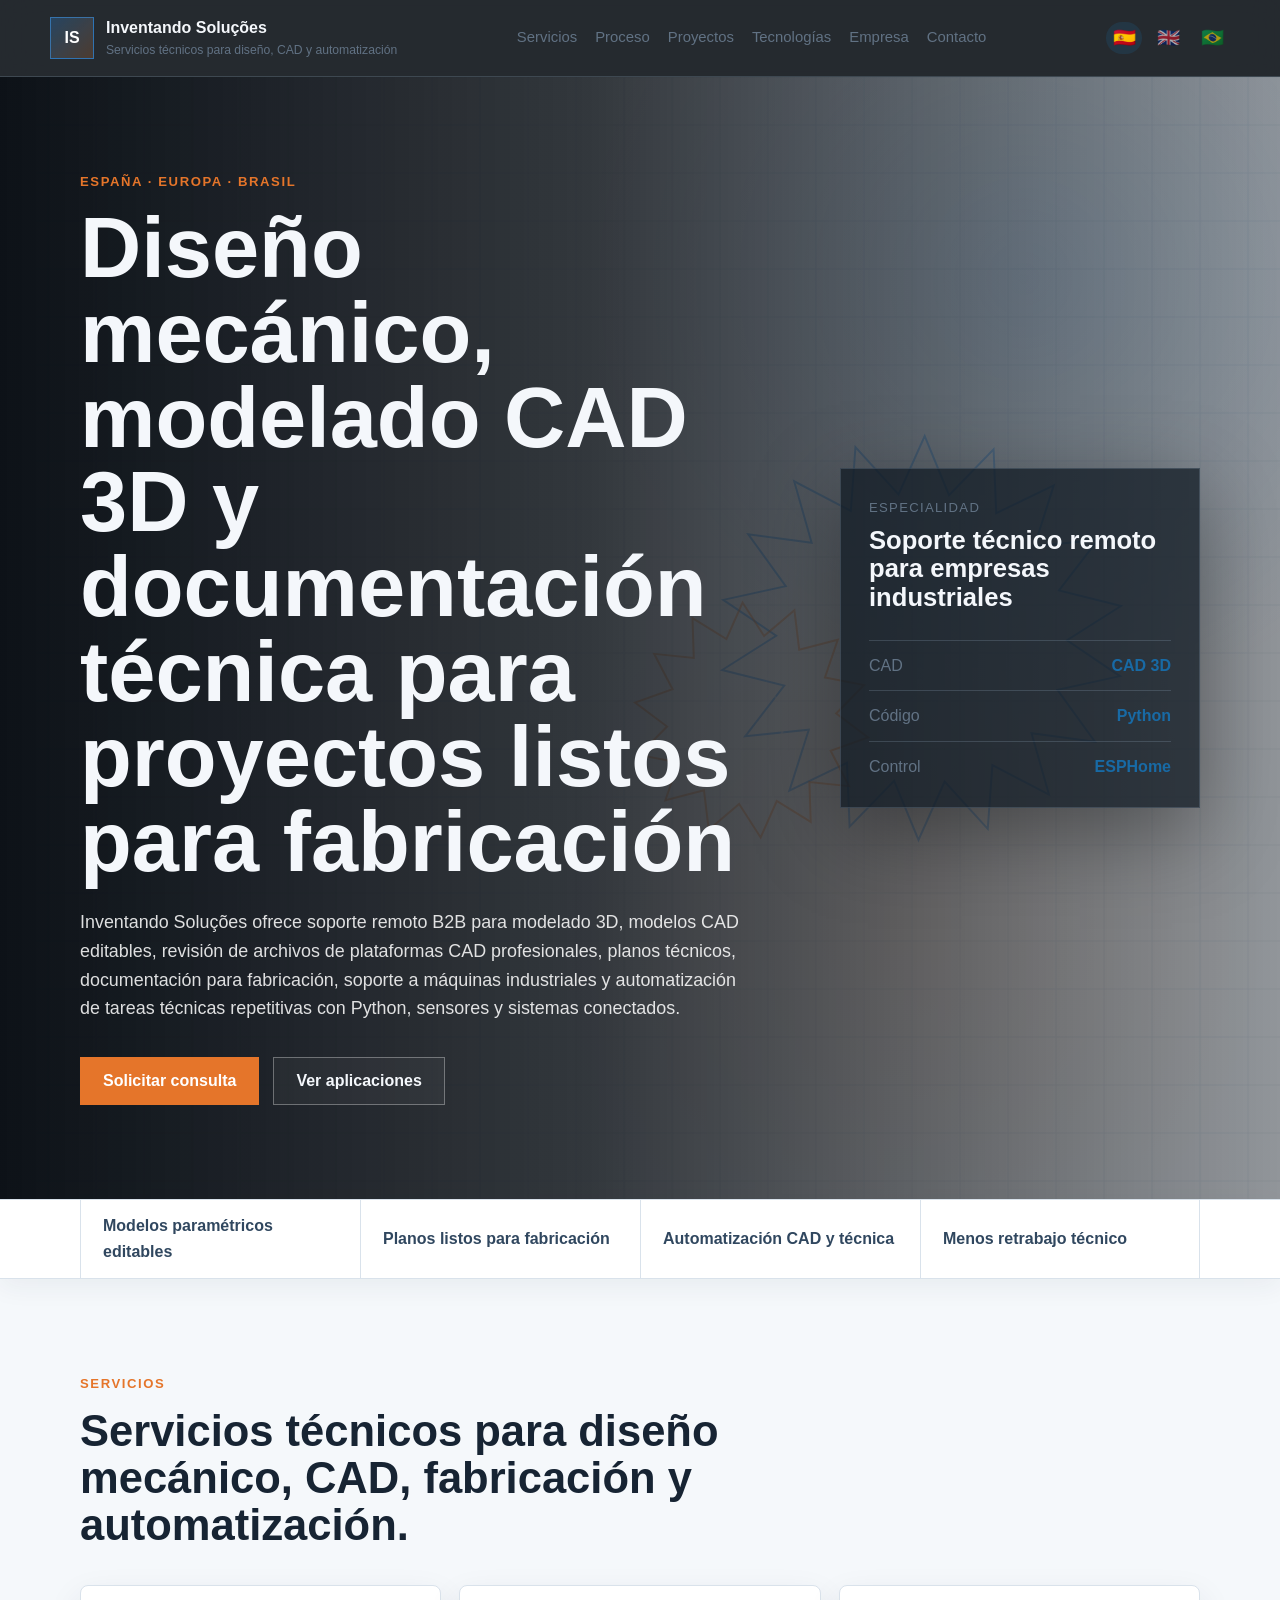
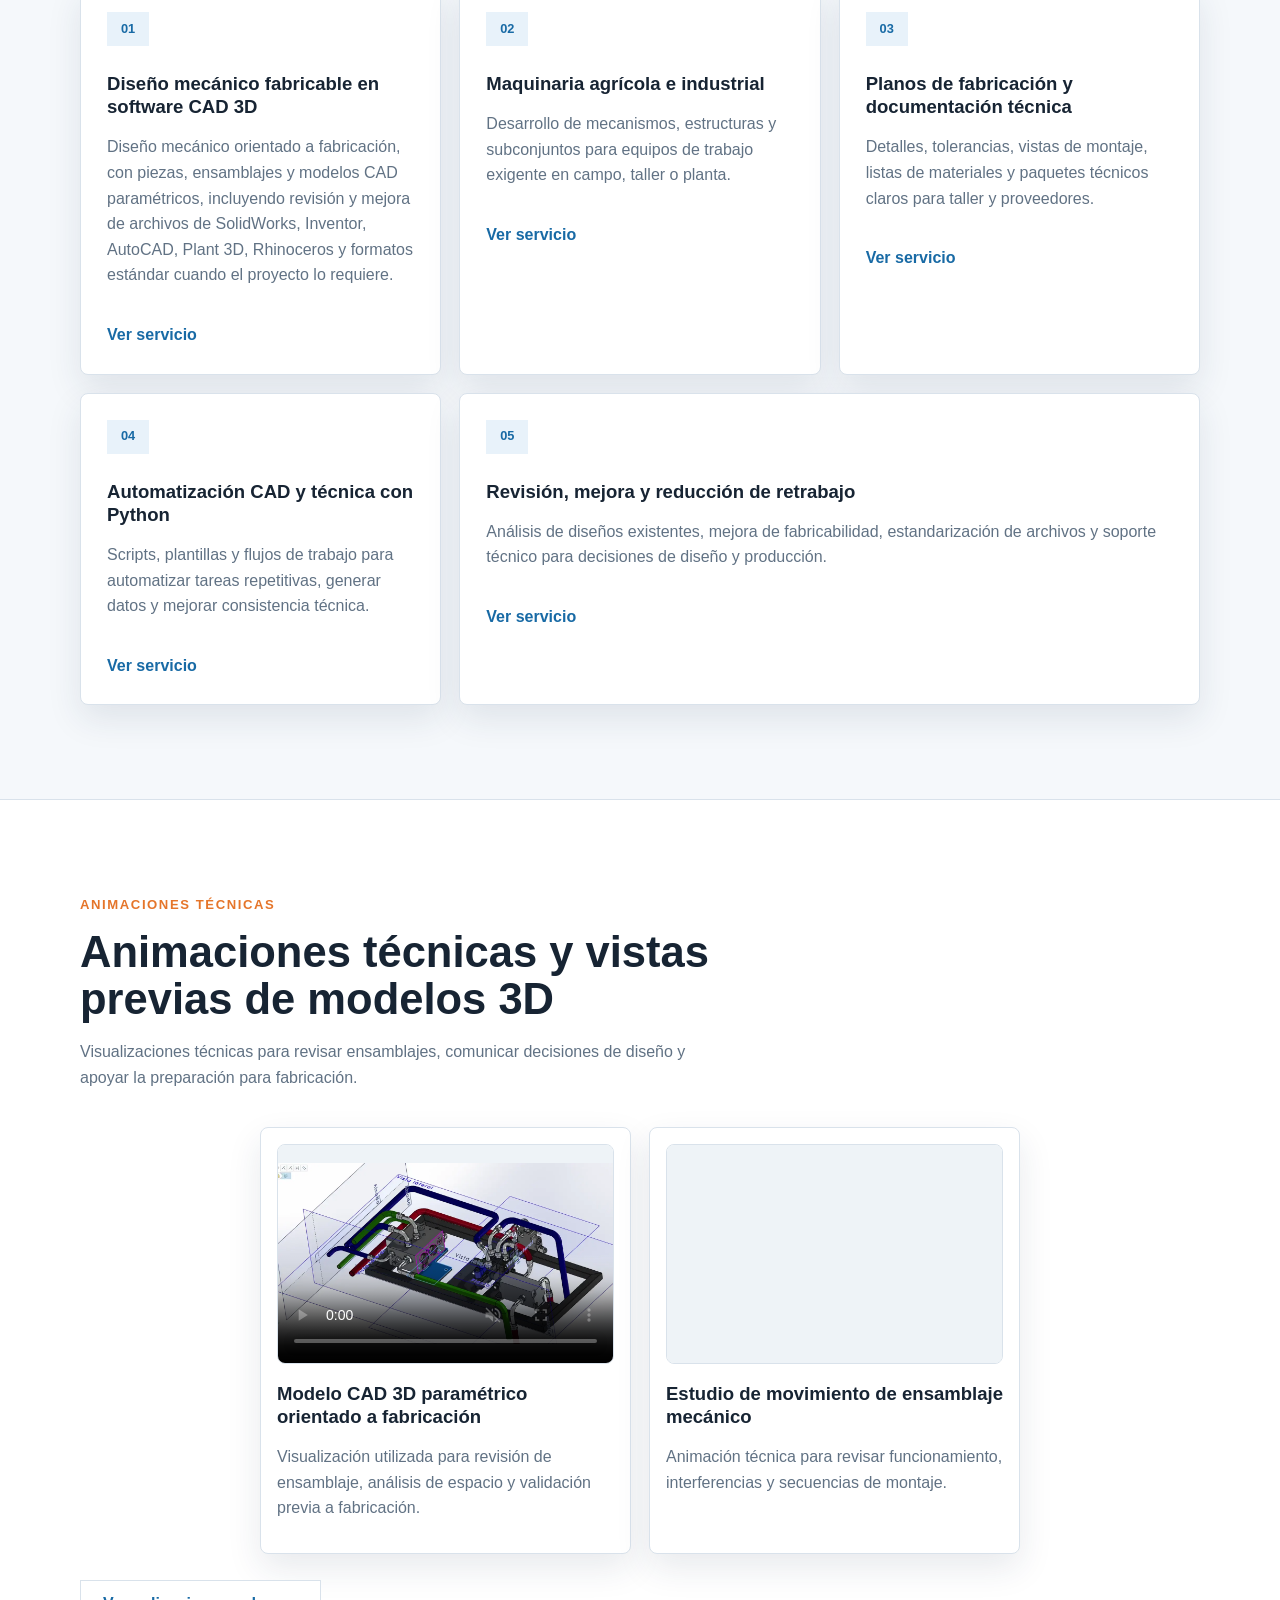
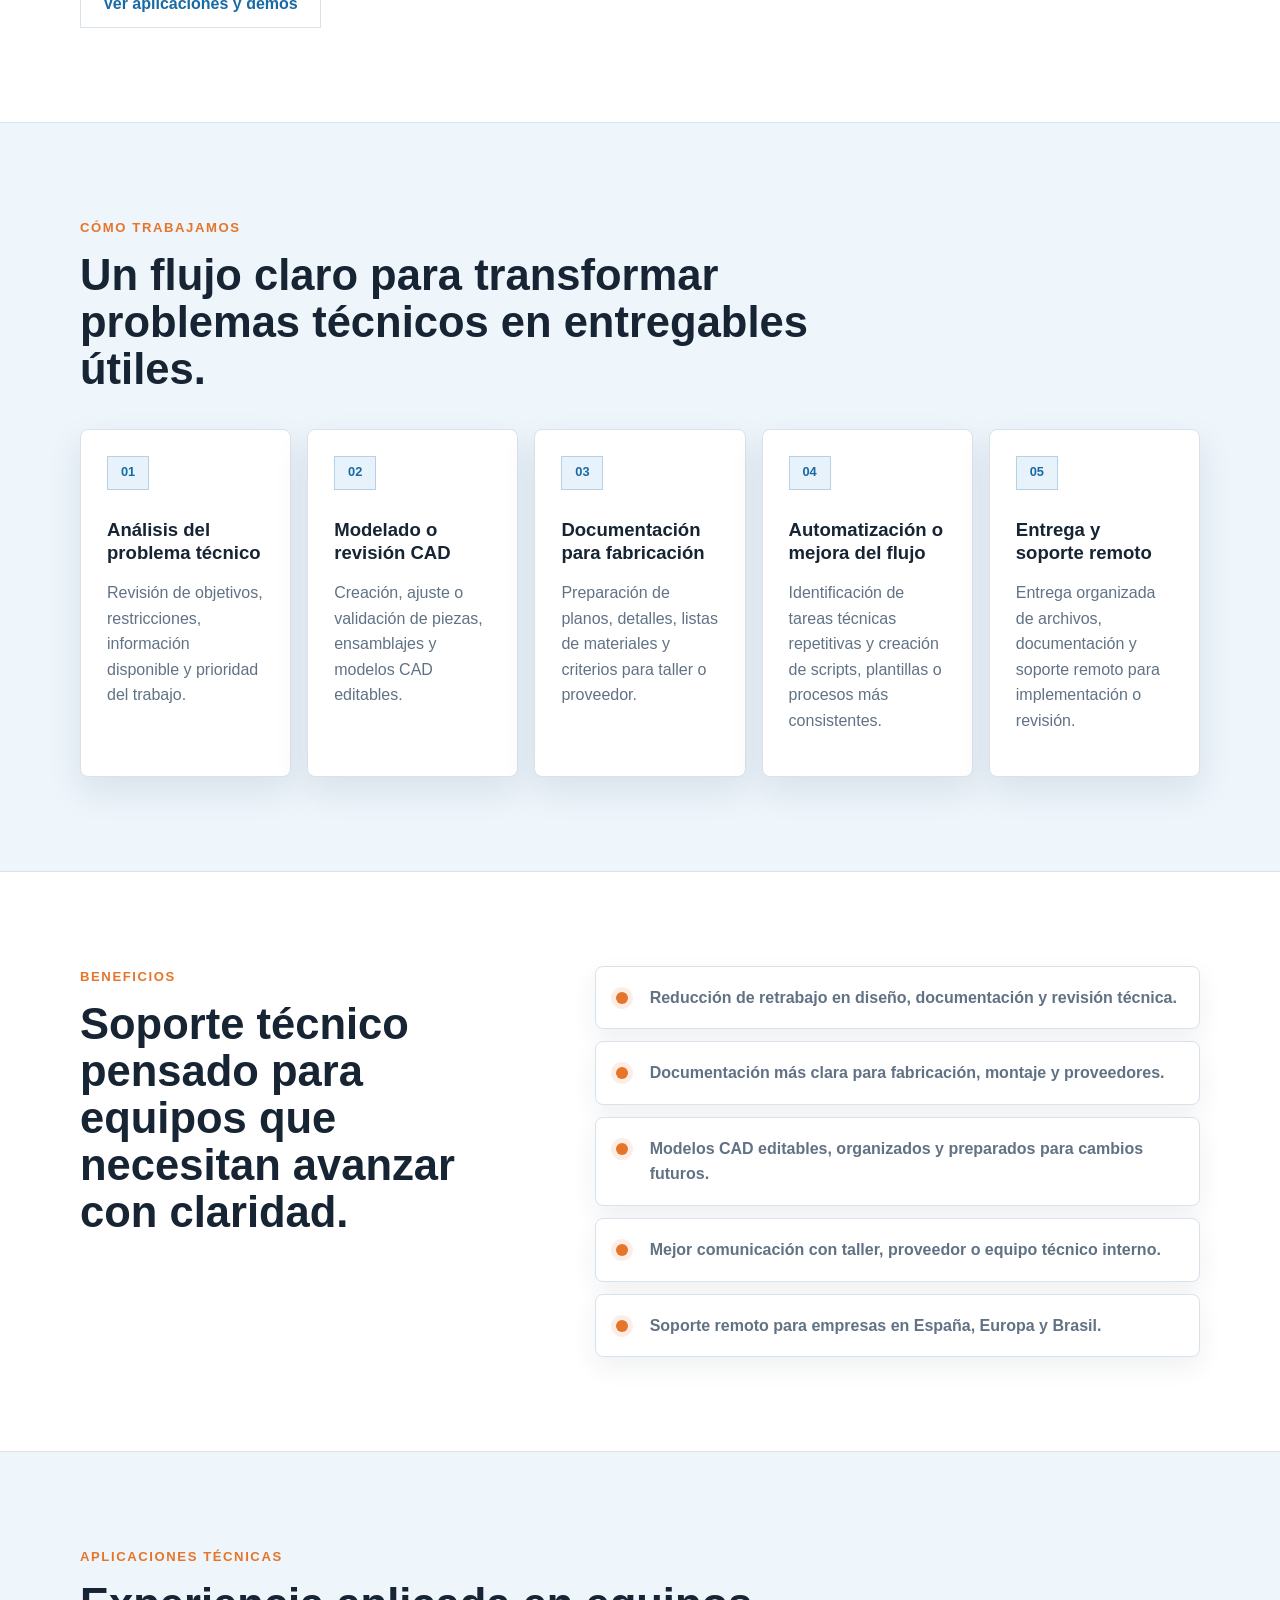
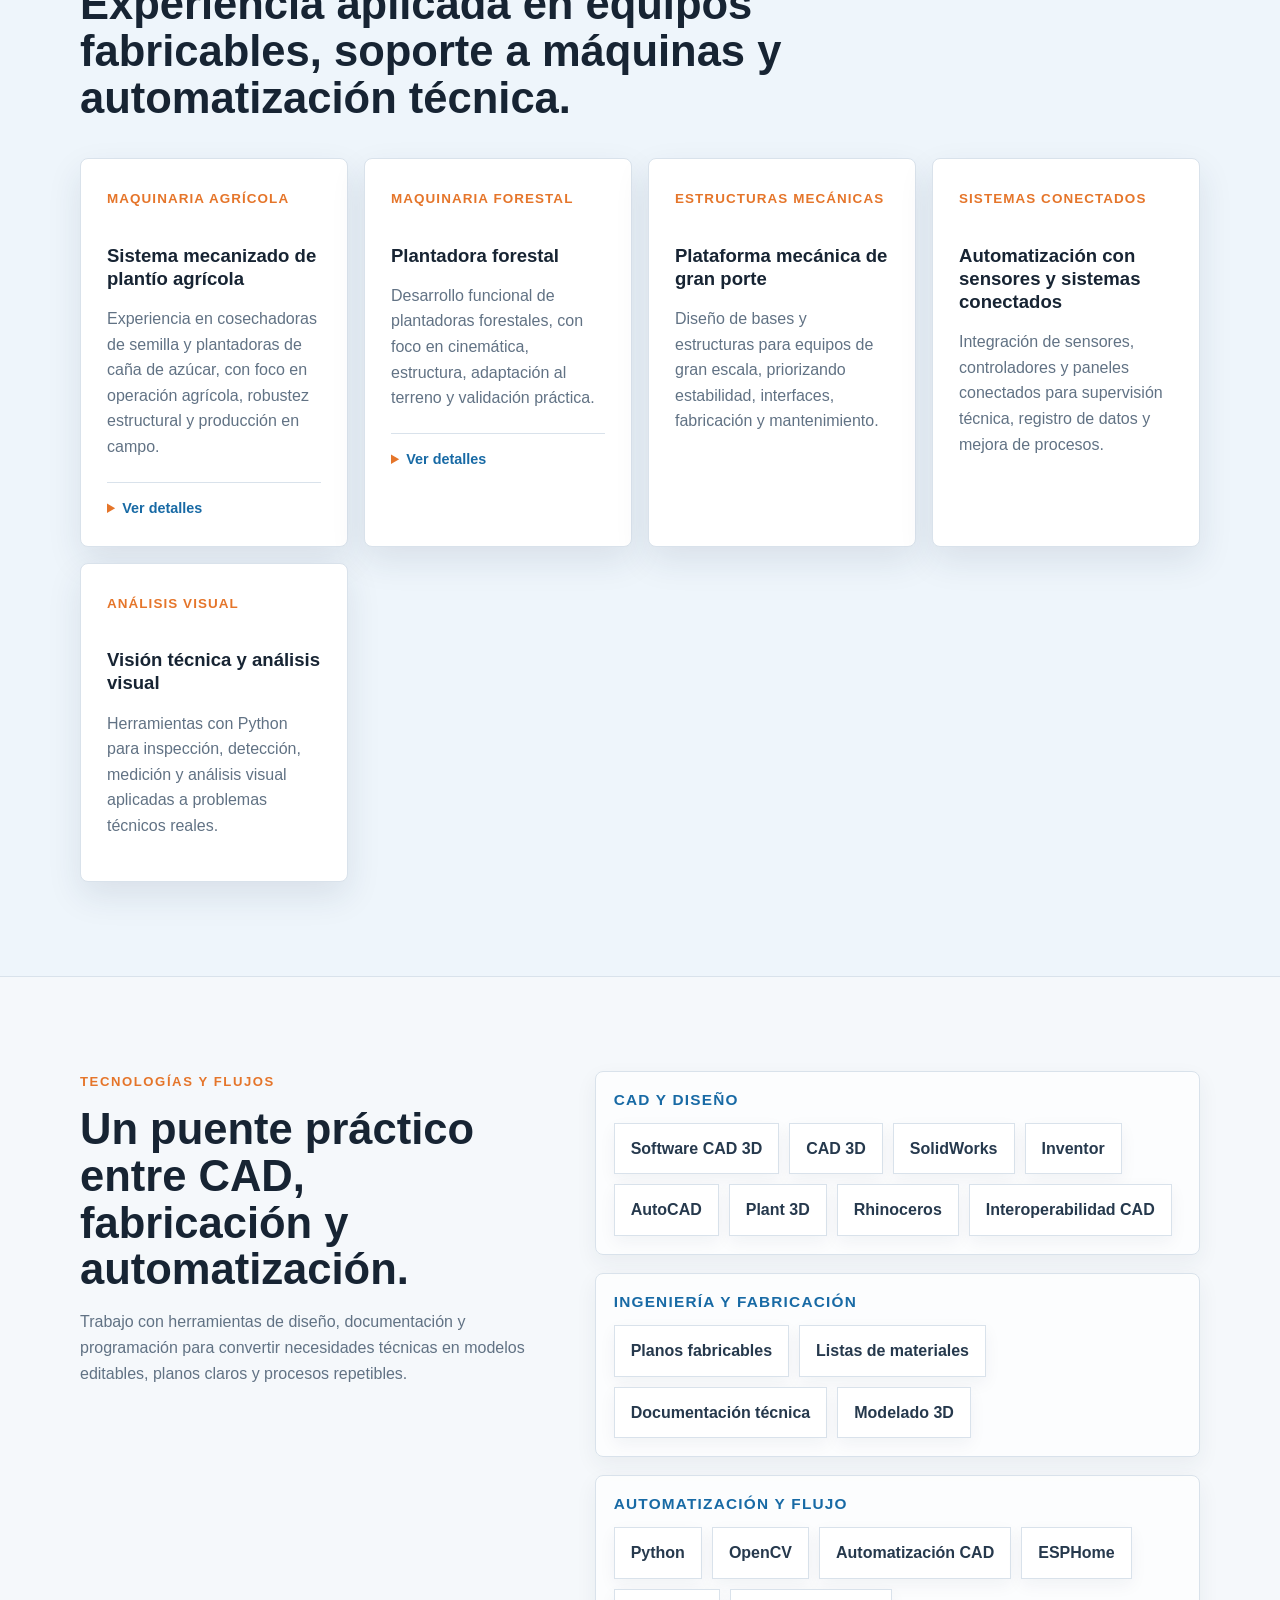
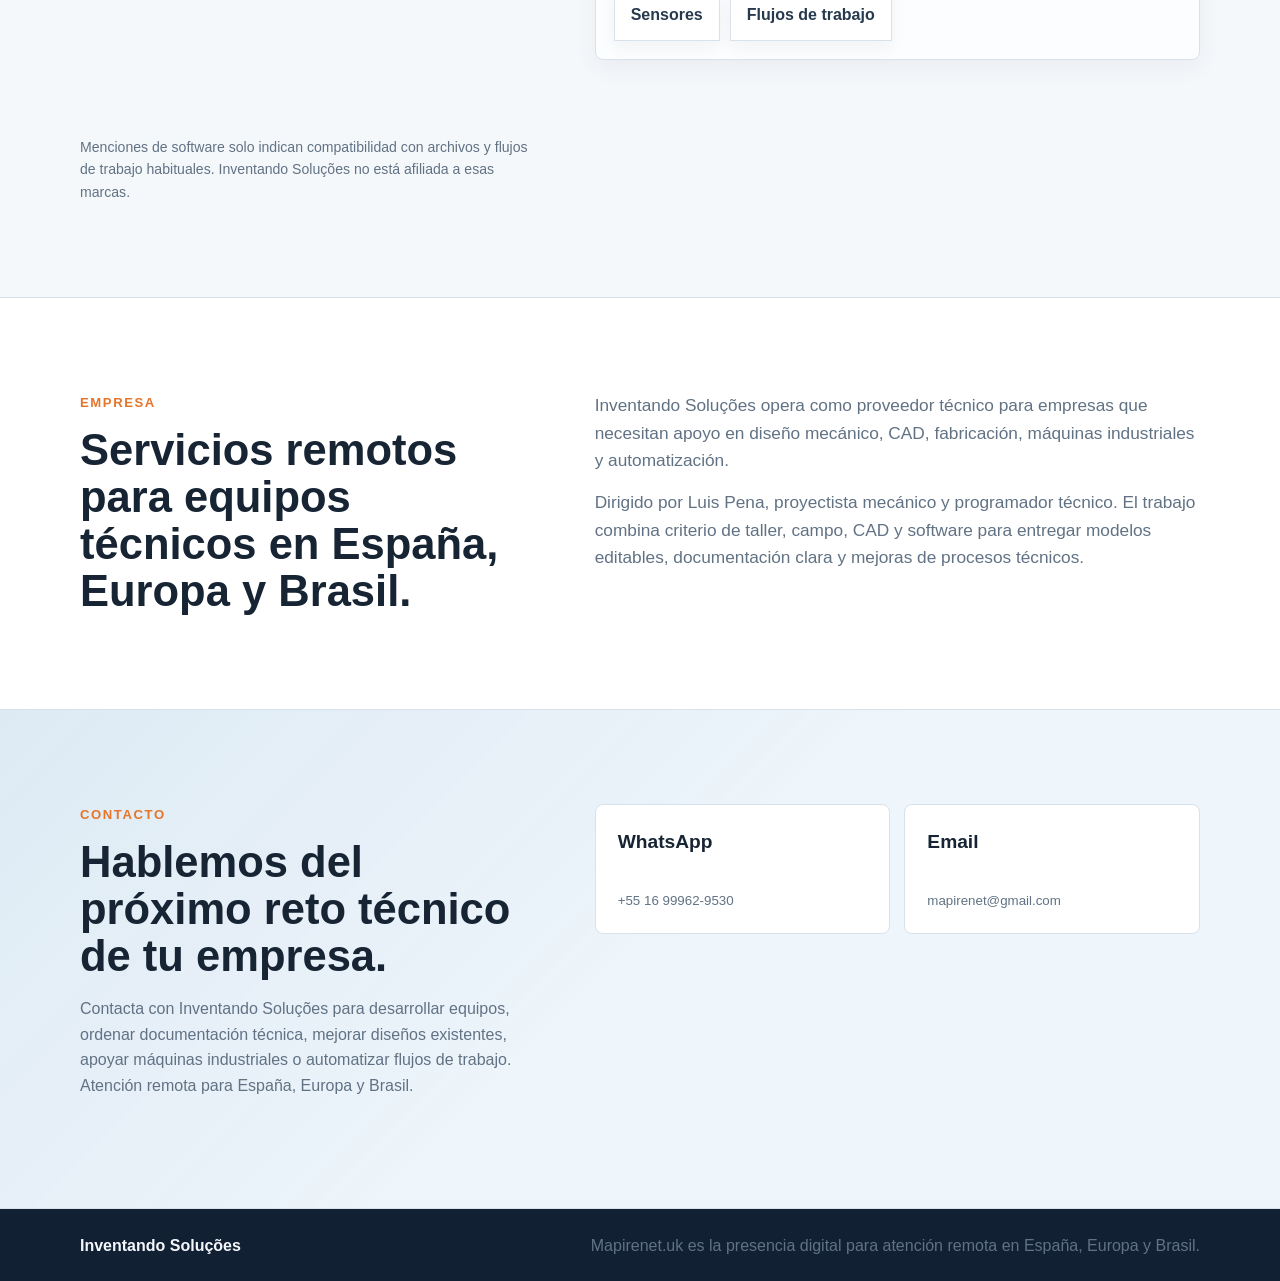
==== commit d0745db2: "Actualiza version de estilos de banderas" ====
--- a/index.html
+++ b/index.html
@@ -18,7 +18,7 @@
   <meta name="twitter:description" content="Diseño mecánico, CAD 3D, soporte con archivos de plataformas CAD profesionales, documentación técnica para fabricación y automatización con Python para empresas en España, Europa y Brasil.">
   <link rel="icon" href="favicon.svg" type="image/svg+xml">
   <!-- Futuro SEO multidioma: cuando existan rutas reales, migrar a /es/, /en/ y /pt-br/ y agregar hreflang. -->
-  <link rel="stylesheet" href="styles.css?v=20260503-video-two-columns">
+  <link rel="stylesheet" href="styles.css?v=20260503-language-flags">
   <script type="application/ld+json">
     {
       "@context": "https://schema.org",
--- a/styles.css
+++ b/styles.css
@@ -117,30 +117,31 @@
 
 .language-switcher {
   display: inline-flex;
-  border: 1px solid var(--line);
-  background: rgba(255, 255, 255, 0.04);
+  align-items: center;
+  gap: 8px;
 }
 
 .lang-button {
-  min-width: 46px;
-  height: 34px;
+  width: 36px;
+  height: 32px;
   border: 0;
-  border-right: 1px solid var(--line);
   background: transparent;
-  color: var(--muted);
   cursor: pointer;
-  font-size: 1.08rem;
+  font-size: 1.16rem;
   line-height: 1;
-  font-weight: 700;
-}
-
-.lang-button:last-child {
-  border-right: 0;
+  opacity: 0.62;
+  border-radius: 999px;
+  transition: opacity 180ms ease, background 180ms ease, transform 180ms ease;
 }
 
 .lang-button.active {
-  background: var(--blue);
-  color: #ffffff;
+  background: rgba(30, 111, 168, 0.18);
+  opacity: 1;
+}
+
+.lang-button:hover {
+  opacity: 1;
+  transform: translateY(-1px);
 }
 
 .menu-toggle {
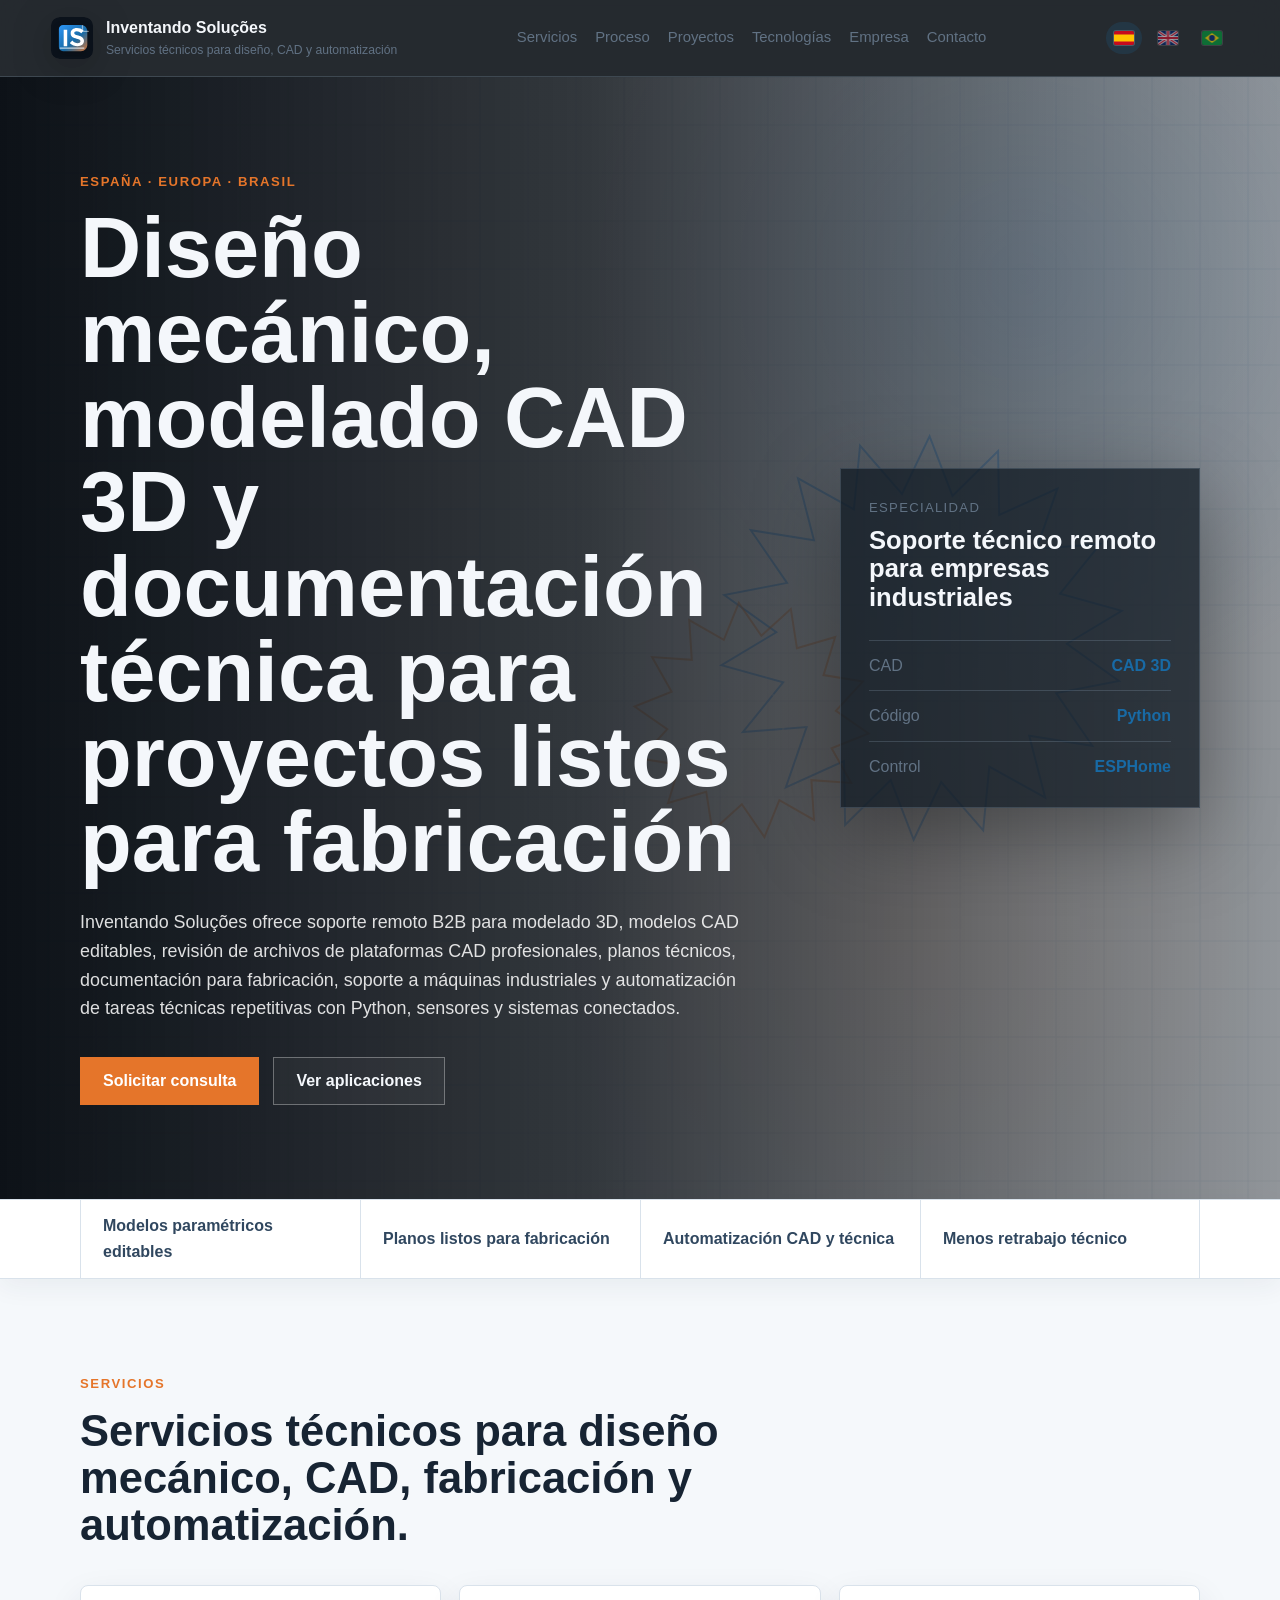
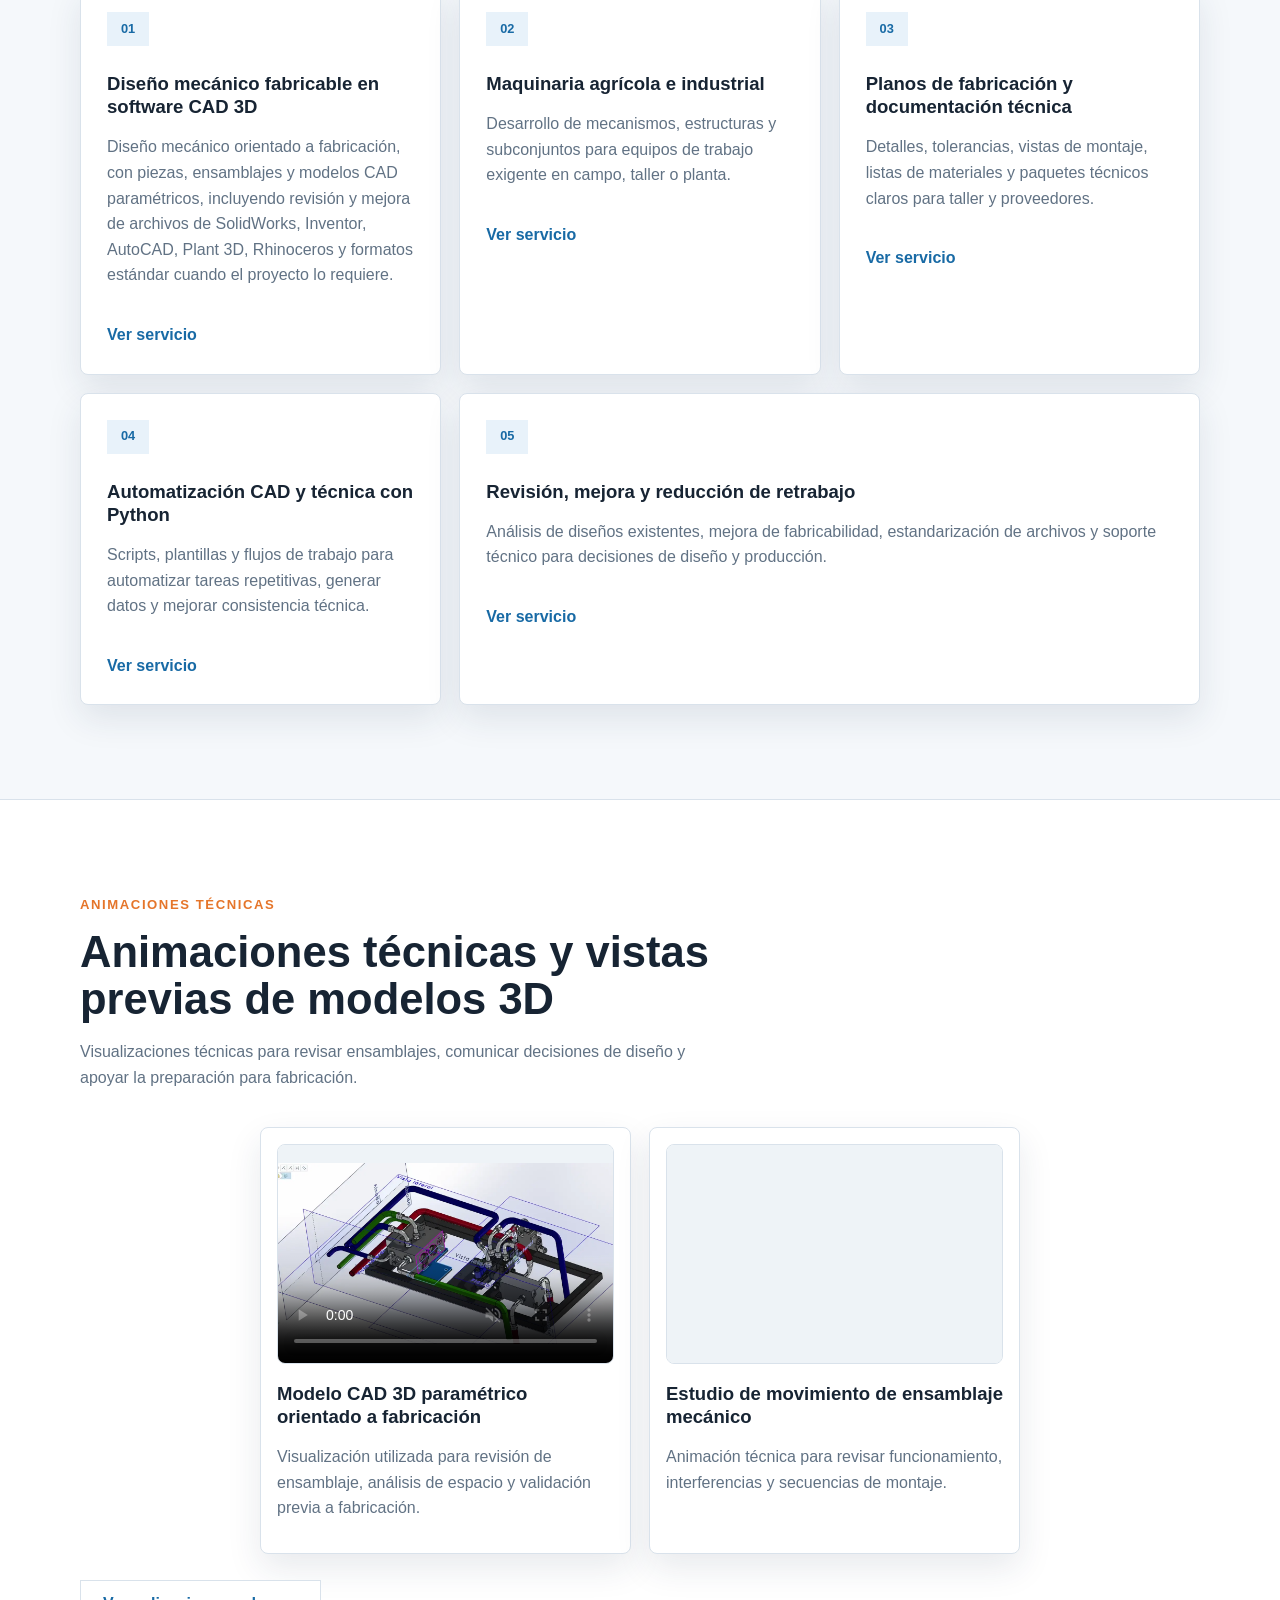
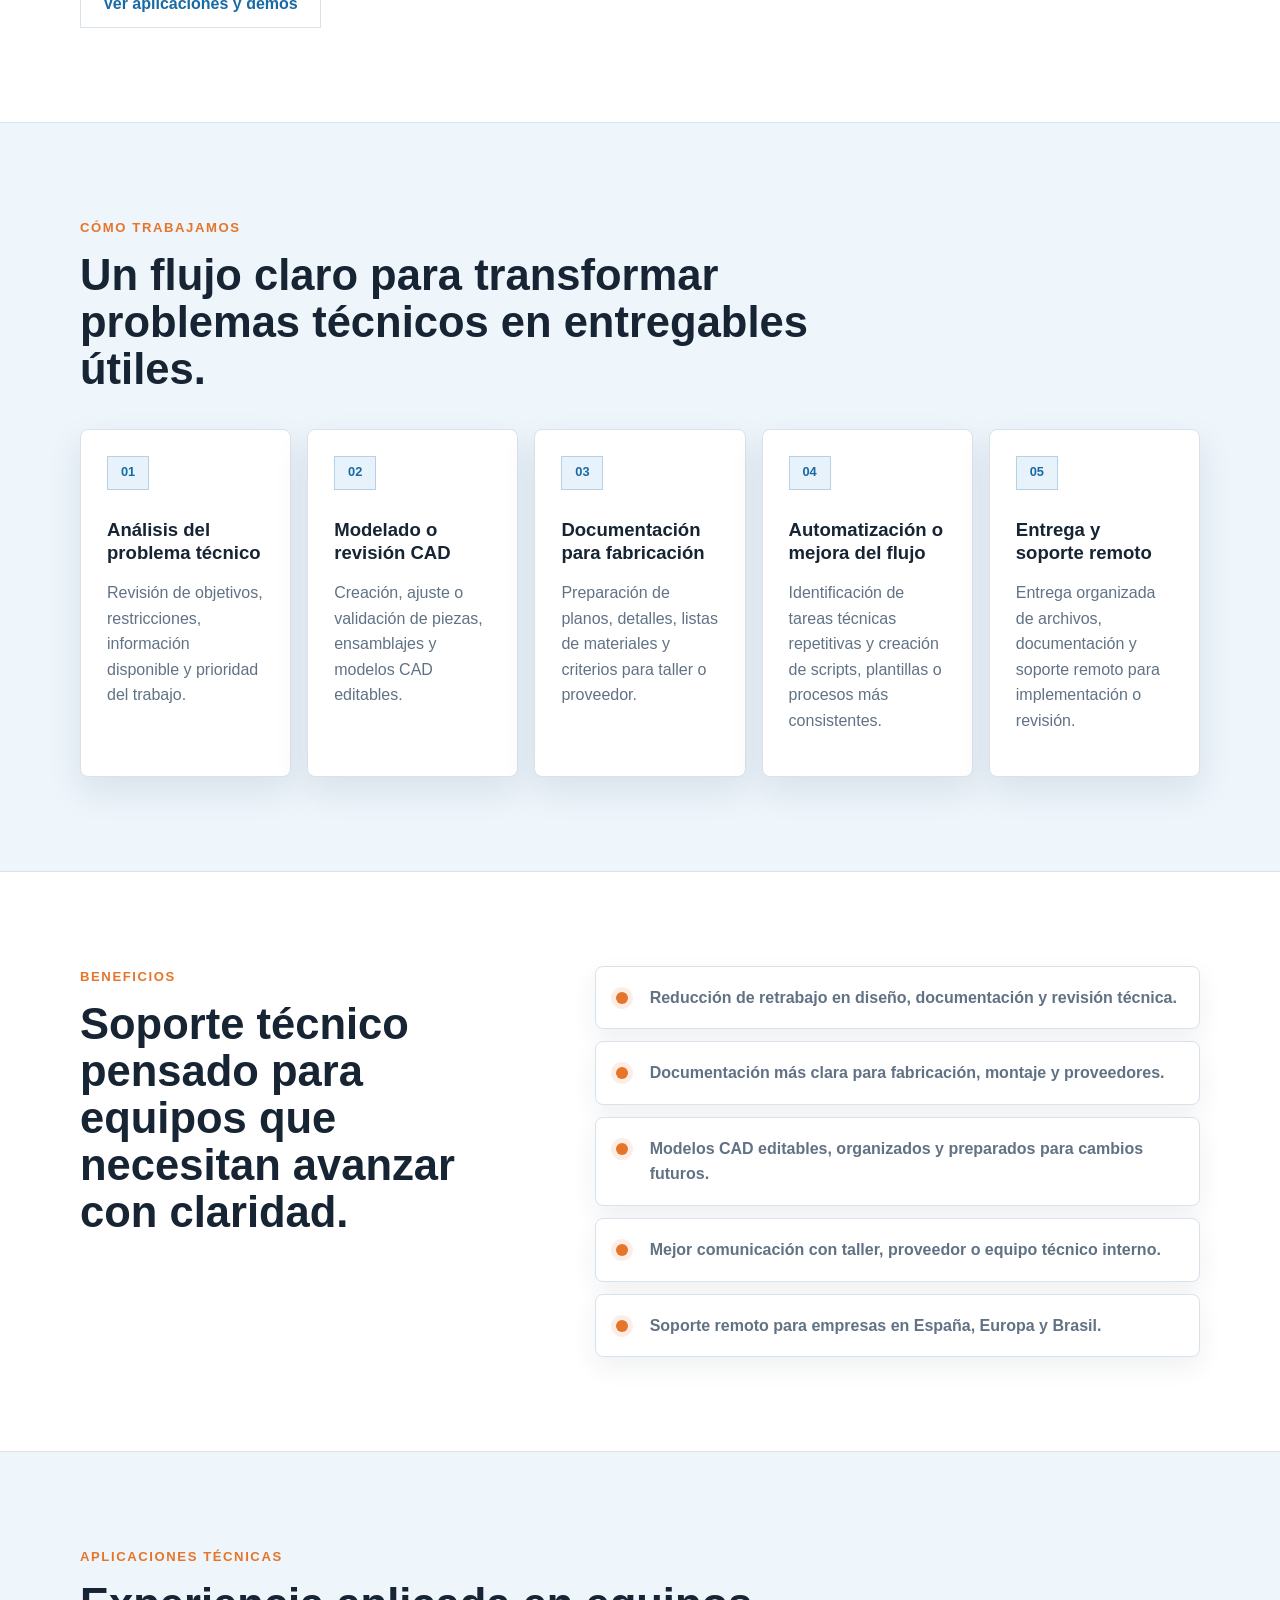
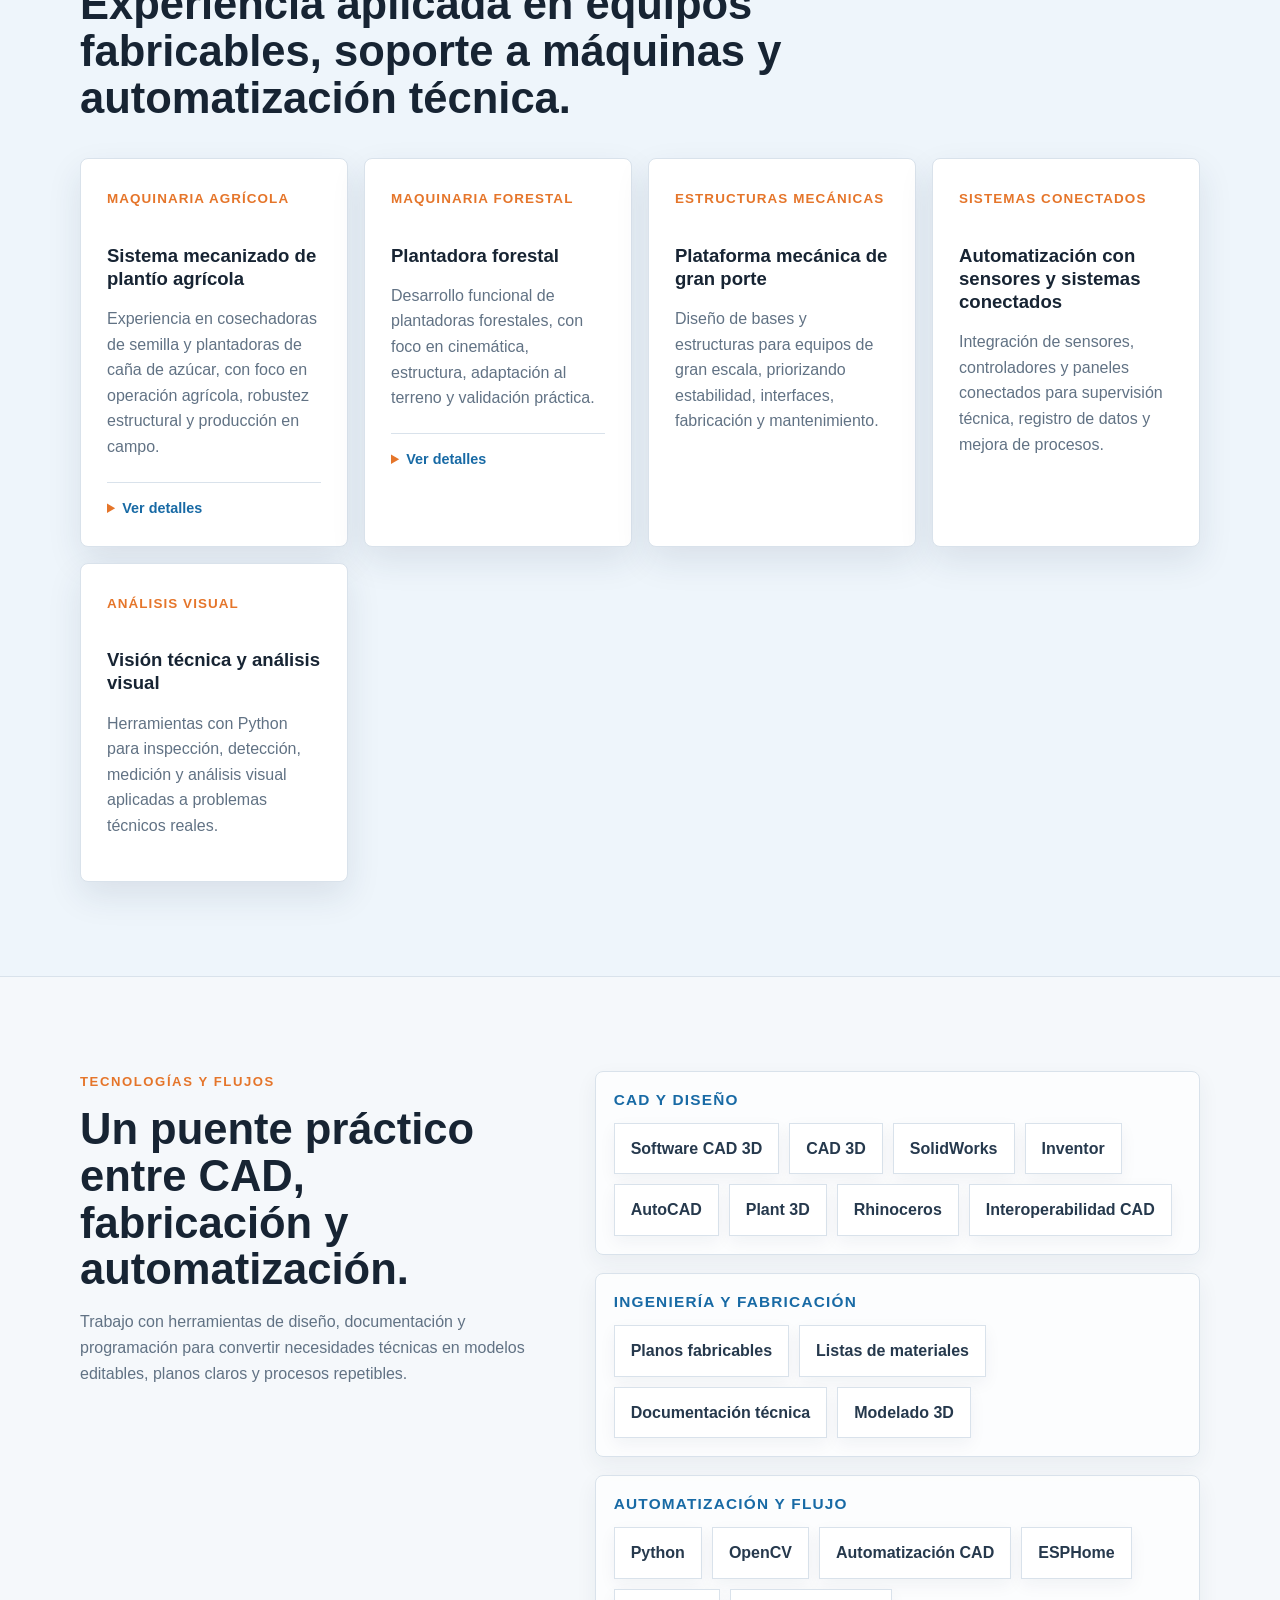
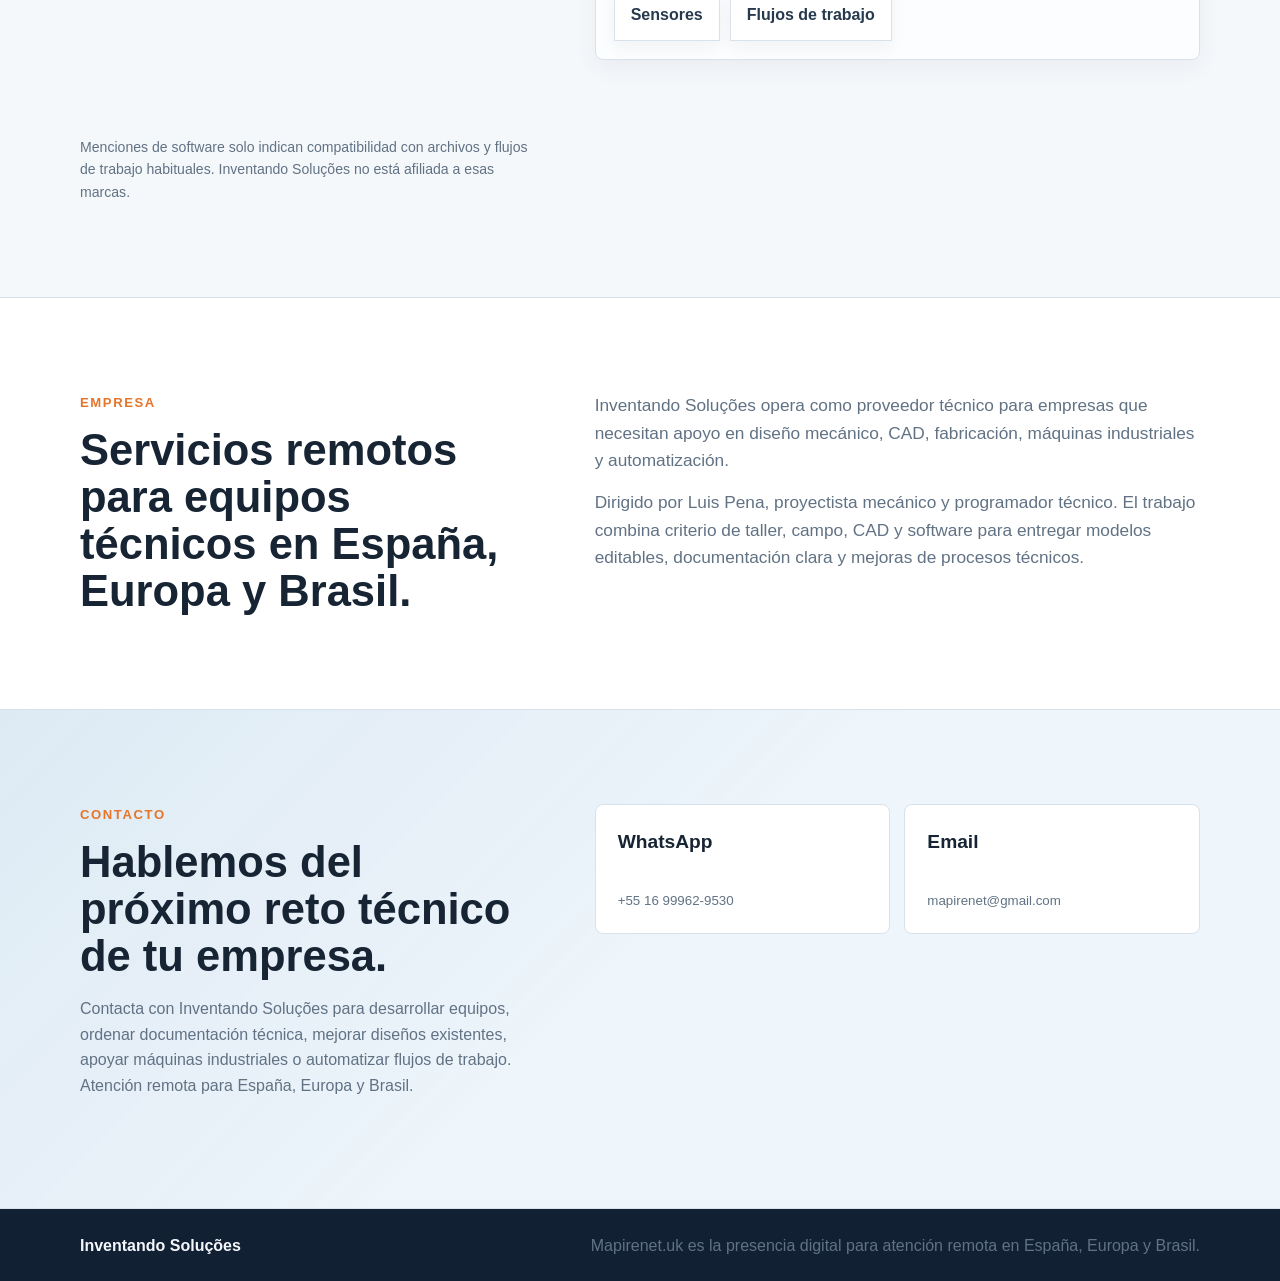
==== commit a8f5777b: "Agrega logo al encabezado" ====
--- a/index.html
+++ b/index.html
@@ -18,7 +18,7 @@
   <meta name="twitter:description" content="Diseño mecánico, CAD 3D, soporte con archivos de plataformas CAD profesionales, documentación técnica para fabricación y automatización con Python para empresas en España, Europa y Brasil.">
   <link rel="icon" href="favicon.svg" type="image/svg+xml">
   <!-- Futuro SEO multidioma: cuando existan rutas reales, migrar a /es/, /en/ y /pt-br/ y agregar hreflang. -->
-  <link rel="stylesheet" href="styles.css?v=20260503-language-flags">
+  <link rel="stylesheet" href="styles.css?v=20260503-logo">
   <script type="application/ld+json">
     {
       "@context": "https://schema.org",
@@ -59,7 +59,7 @@
   <header class="site-header" id="top">
     <nav class="navbar" aria-label="Navegación principal">
       <a class="brand" href="/" aria-label="Inventando Soluções inicio">
-        <span class="brand-mark" aria-hidden="true">IS</span>
+        <img class="brand-logo" src="public/images/inventando-solucoes-logo.svg" alt="" aria-hidden="true">
         <span>
           <strong>Inventando Soluções</strong>
           <small data-i18n="brandTag">Servicios técnicos para diseño, CAD y automatización</small>
--- a/styles.css
+++ b/styles.css
@@ -70,11 +70,22 @@
   min-width: 220px;
 }
 
+.brand-logo,
 .brand-mark {
-  display: grid;
-  place-items: center;
   width: 44px;
   height: 42px;
+  flex: 0 0 auto;
+}
+
+.brand-logo {
+  display: block;
+  border-radius: 10px;
+  filter: drop-shadow(0 8px 18px rgba(0, 0, 0, 0.26));
+}
+
+.brand-mark {
+  display: grid;
+  place-items: center;
   border: 1px solid rgba(47, 155, 255, 0.55);
   background: linear-gradient(135deg, rgba(47, 155, 255, 0.24), rgba(255, 138, 53, 0.18));
   color: #ffffff;
@@ -127,11 +138,36 @@
   border: 0;
   background: transparent;
   cursor: pointer;
-  font-size: 1.16rem;
+  font-size: 0;
   line-height: 1;
   opacity: 0.62;
   border-radius: 999px;
   transition: opacity 180ms ease, background 180ms ease, transform 180ms ease;
+}
+
+.lang-button::before {
+  content: "";
+  display: block;
+  width: 20px;
+  height: 14px;
+  margin: 0 auto;
+  border-radius: 2px;
+  background-position: center;
+  background-repeat: no-repeat;
+  background-size: cover;
+  box-shadow: 0 0 0 1px rgba(255, 255, 255, 0.18);
+}
+
+.lang-button[data-lang="es"]::before {
+  background-image: url("data:image/svg+xml,%3Csvg xmlns='http://www.w3.org/2000/svg' viewBox='0 0 30 20'%3E%3Cpath fill='%23c60b1e' d='M0 0h30v20H0z'/%3E%3Cpath fill='%23ffc400' d='M0 5h30v10H0z'/%3E%3C/svg%3E");
+}
+
+.lang-button[data-lang="en"]::before {
+  background-image: url("data:image/svg+xml,%3Csvg xmlns='http://www.w3.org/2000/svg' viewBox='0 0 60 40'%3E%3Cpath fill='%23012169' d='M0 0h60v40H0z'/%3E%3Cpath stroke='%23fff' stroke-width='8' d='m0 0 60 40M60 0 0 40'/%3E%3Cpath stroke='%23c8102e' stroke-width='4' d='m0 0 60 40M60 0 0 40'/%3E%3Cpath fill='%23fff' d='M25 0h10v40H25zM0 15h60v10H0z'/%3E%3Cpath fill='%23c8102e' d='M27 0h6v40h-6zM0 17h60v6H0z'/%3E%3C/svg%3E");
+}
+
+.lang-button[data-lang="pt"]::before {
+  background-image: url("data:image/svg+xml,%3Csvg xmlns='http://www.w3.org/2000/svg' viewBox='0 0 30 20'%3E%3Cpath fill='%23009639' d='M0 0h30v20H0z'/%3E%3Cpath fill='%23ffdf00' d='m15 3 10 7-10 7-10-7z'/%3E%3Ccircle cx='15' cy='10' r='4.2' fill='%23002776'/%3E%3C/svg%3E");
 }
 
 .lang-button.active {
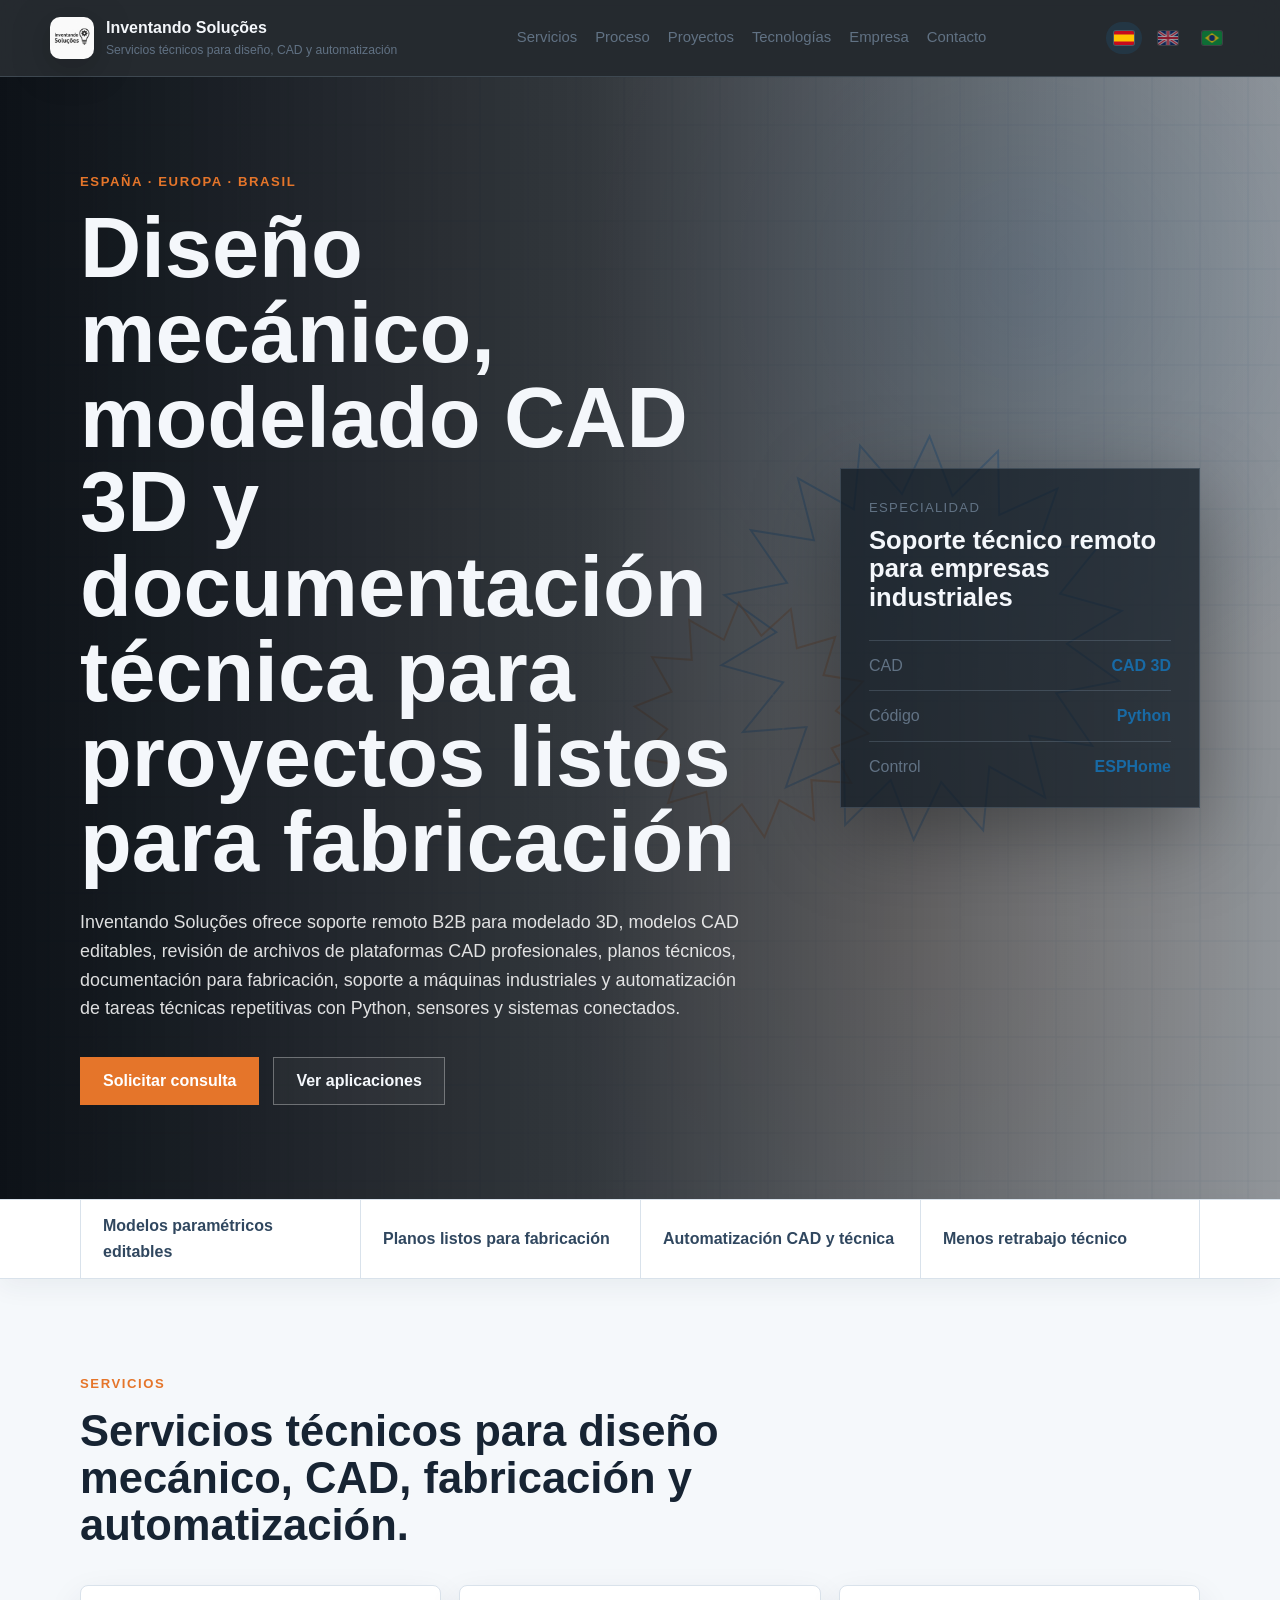
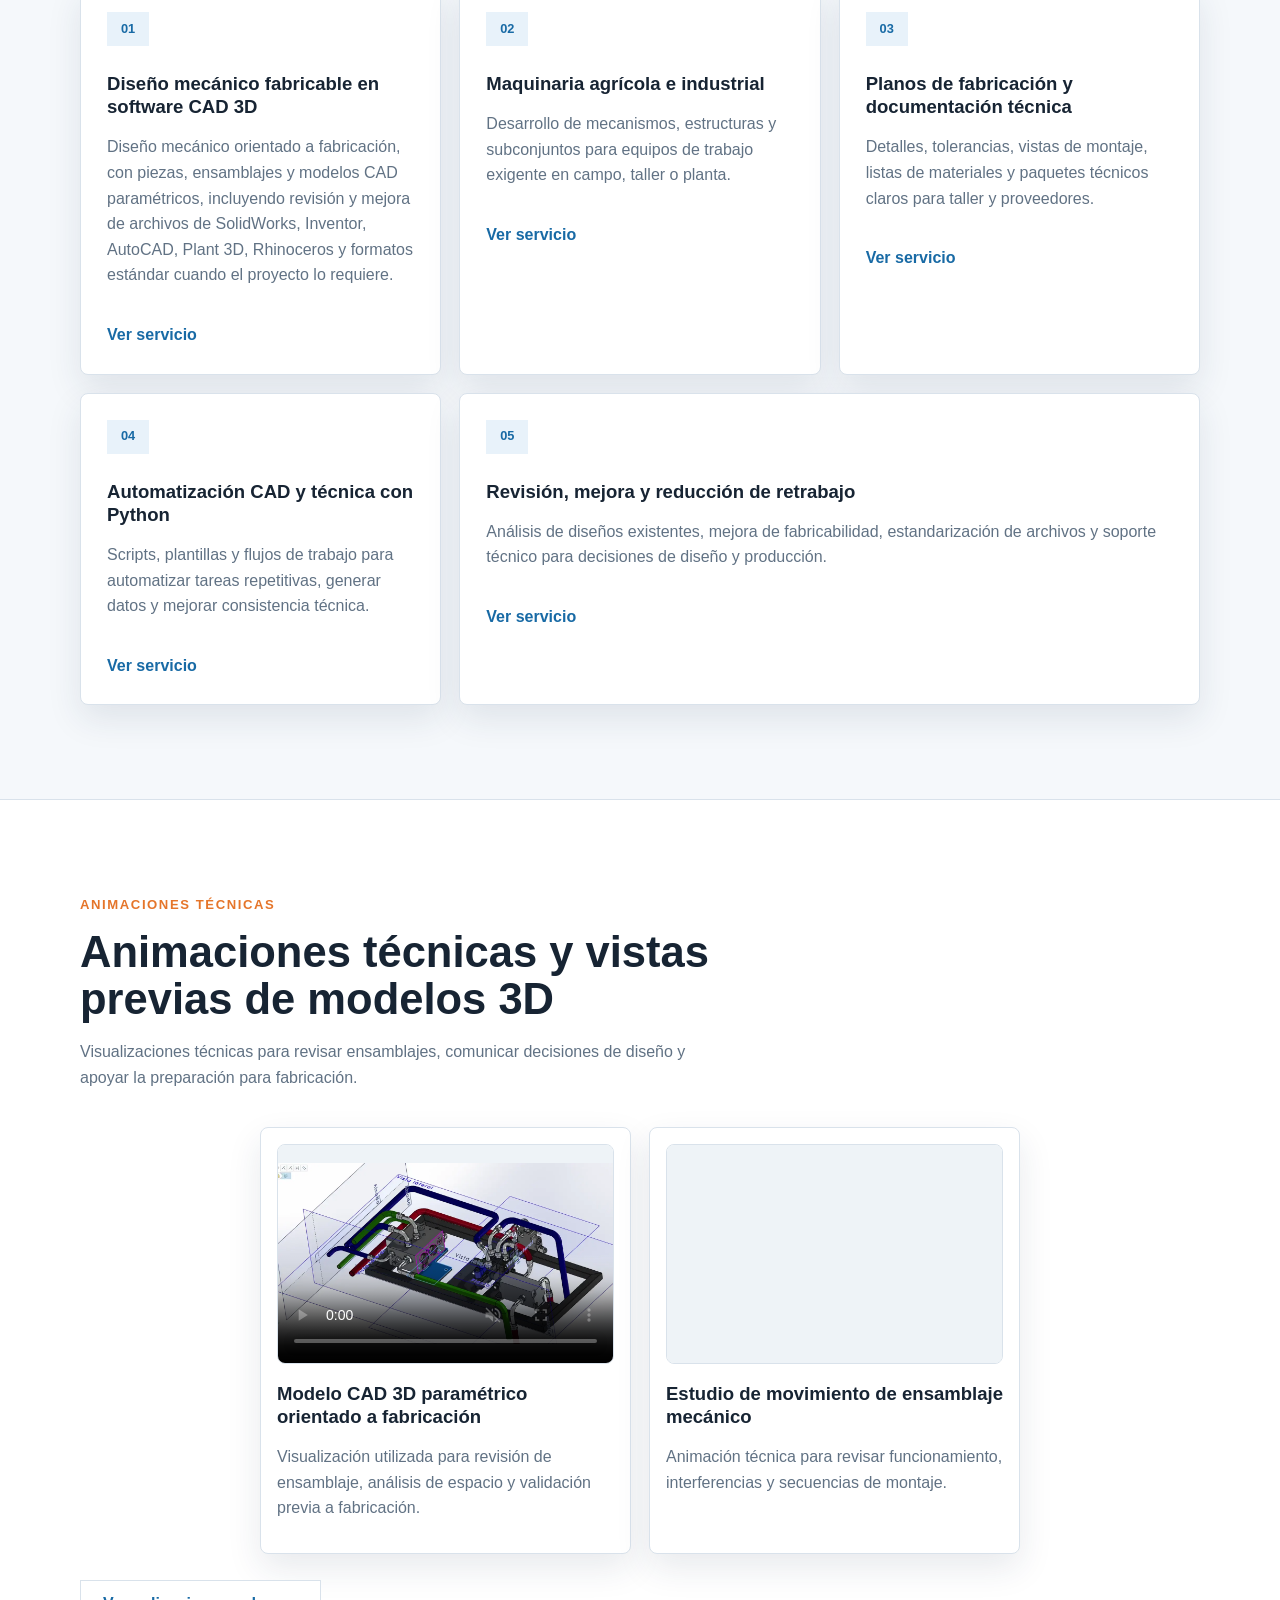
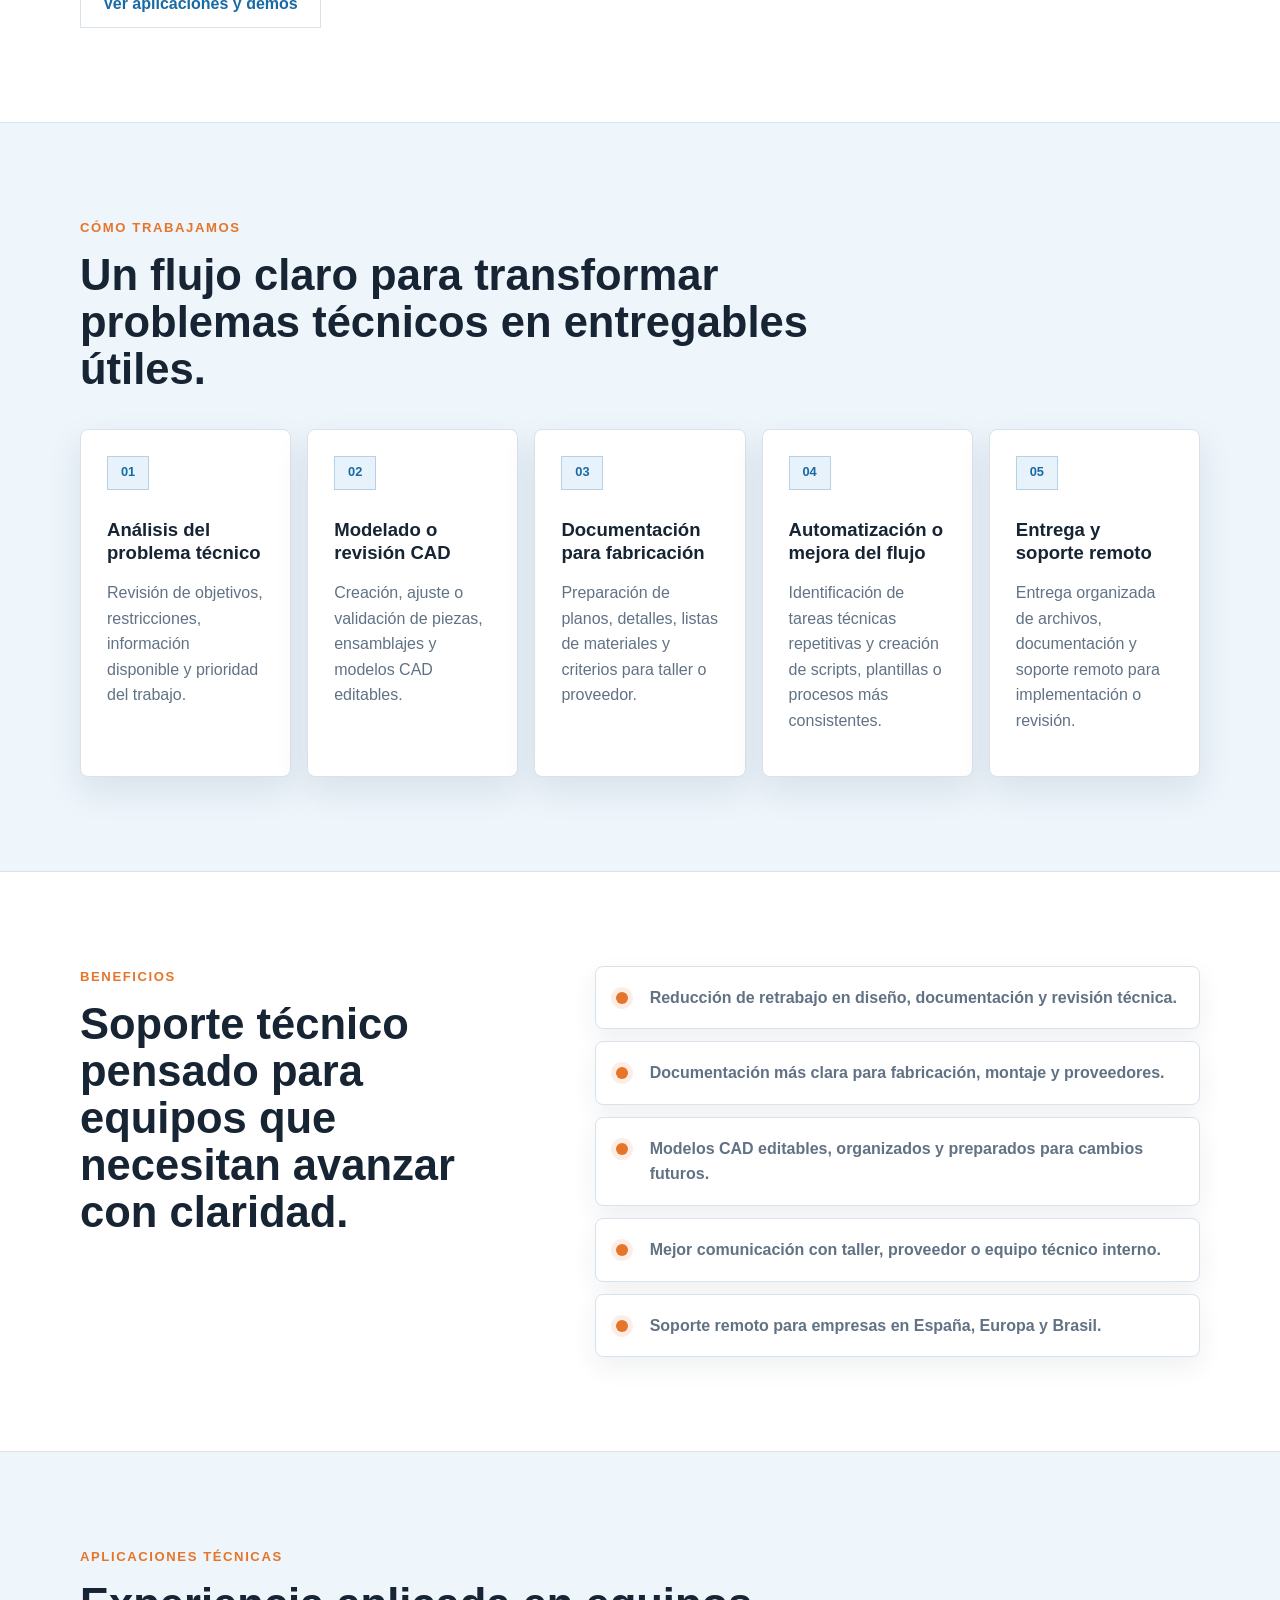
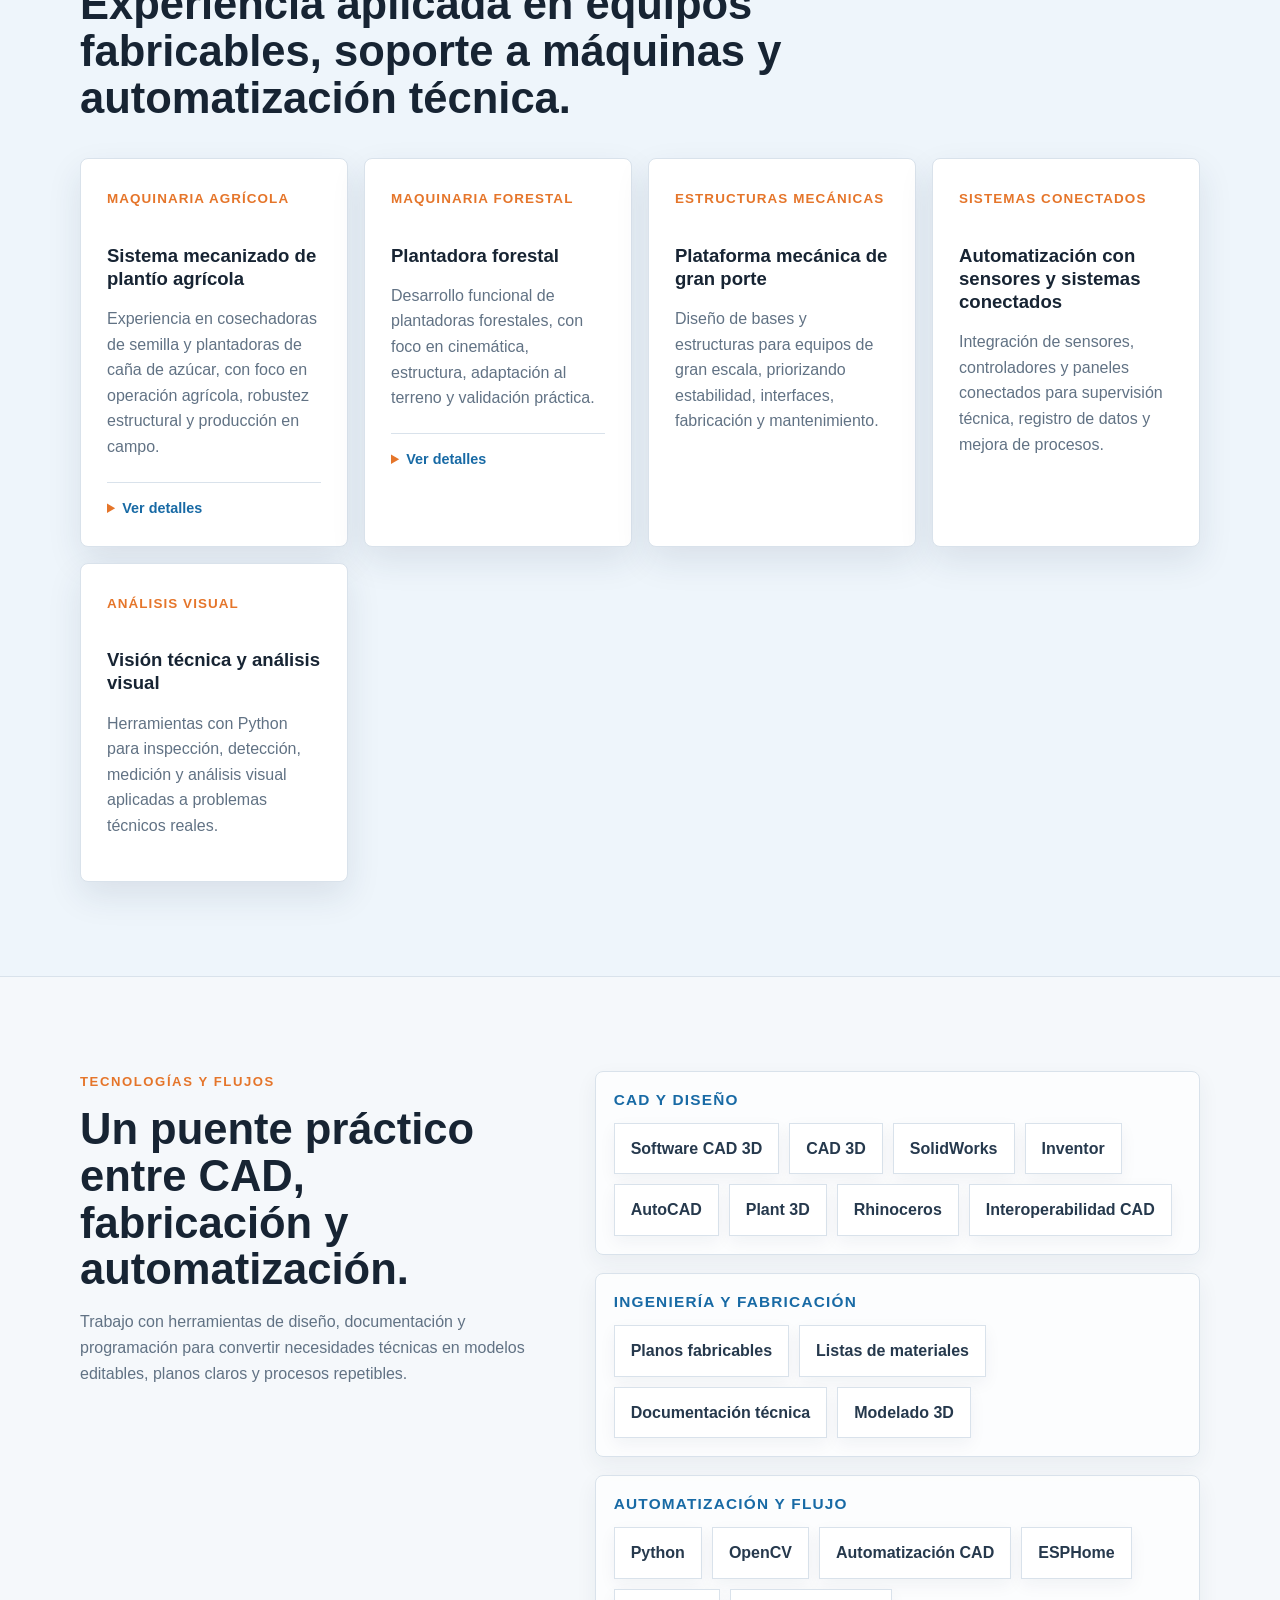
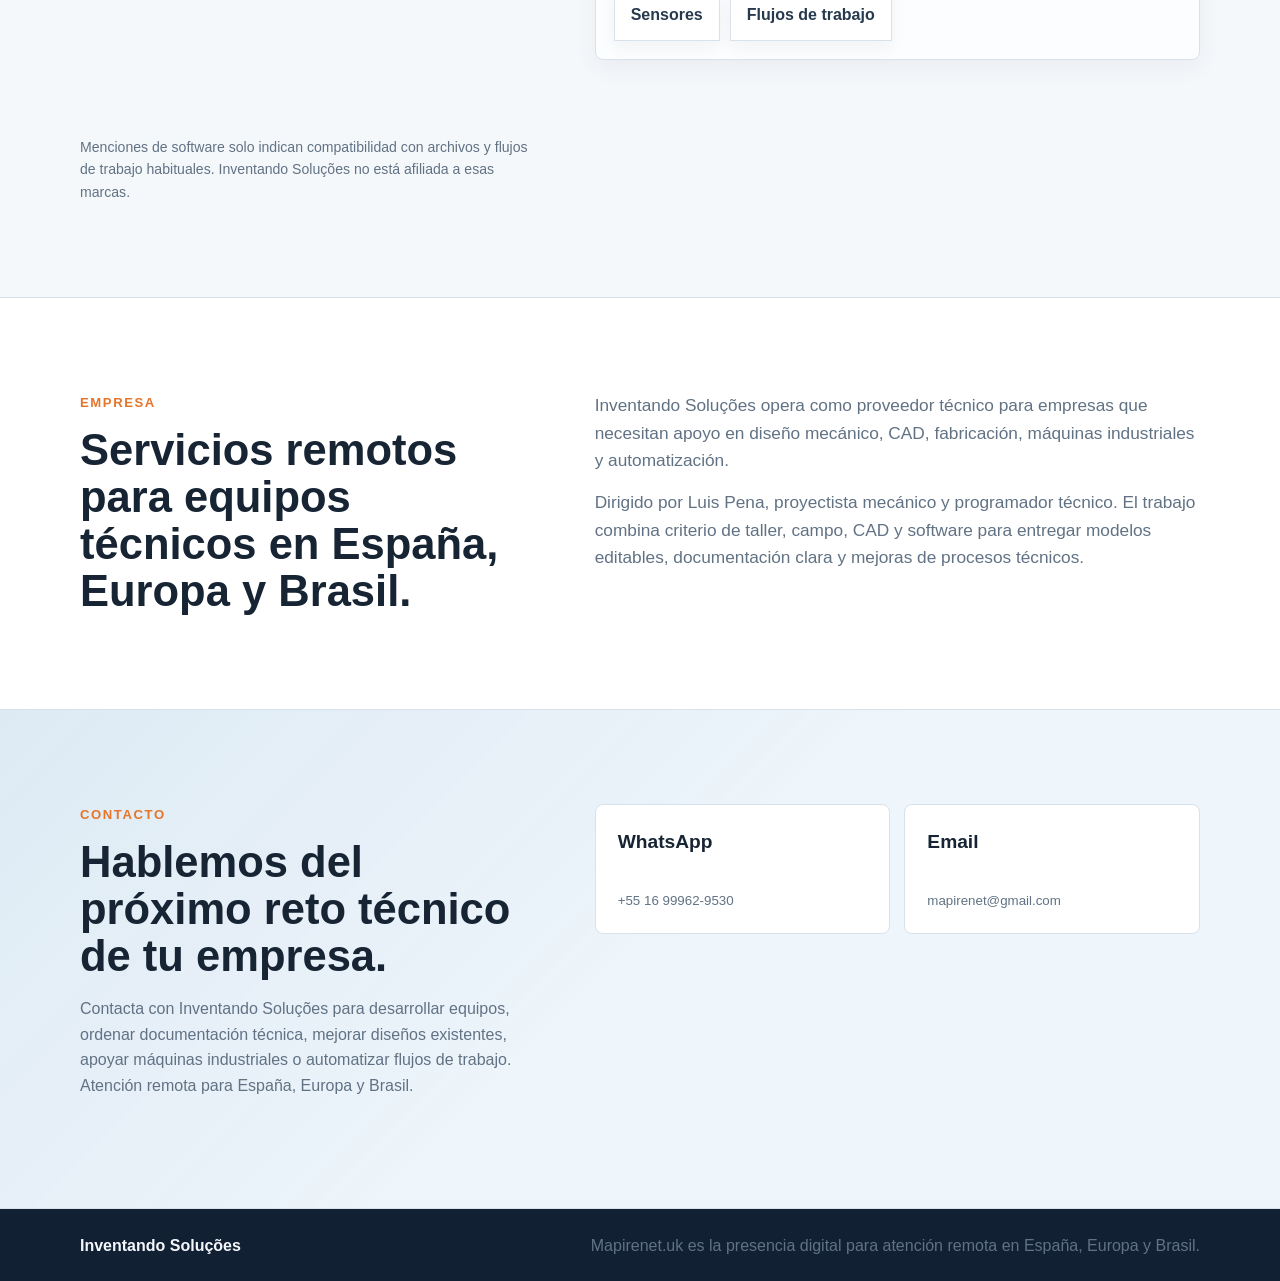
==== commit ccdbe212: "Usa logo GPT en encabezado" ====
--- a/index.html
+++ b/index.html
@@ -59,7 +59,7 @@
   <header class="site-header" id="top">
     <nav class="navbar" aria-label="Navegación principal">
       <a class="brand" href="/" aria-label="Inventando Soluções inicio">
-        <img class="brand-logo" src="public/images/inventando-solucoes-logo.svg" alt="" aria-hidden="true">
+        <img class="brand-logo" src="public/images/Logo-gpt.JPG" alt="" aria-hidden="true">
         <span>
           <strong>Inventando Soluções</strong>
           <small data-i18n="brandTag">Servicios técnicos para diseño, CAD y automatización</small>
--- a/styles.css
+++ b/styles.css
@@ -80,6 +80,7 @@
 .brand-logo {
   display: block;
   border-radius: 10px;
+  object-fit: cover;
   filter: drop-shadow(0 8px 18px rgba(0, 0, 0, 0.26));
 }
 
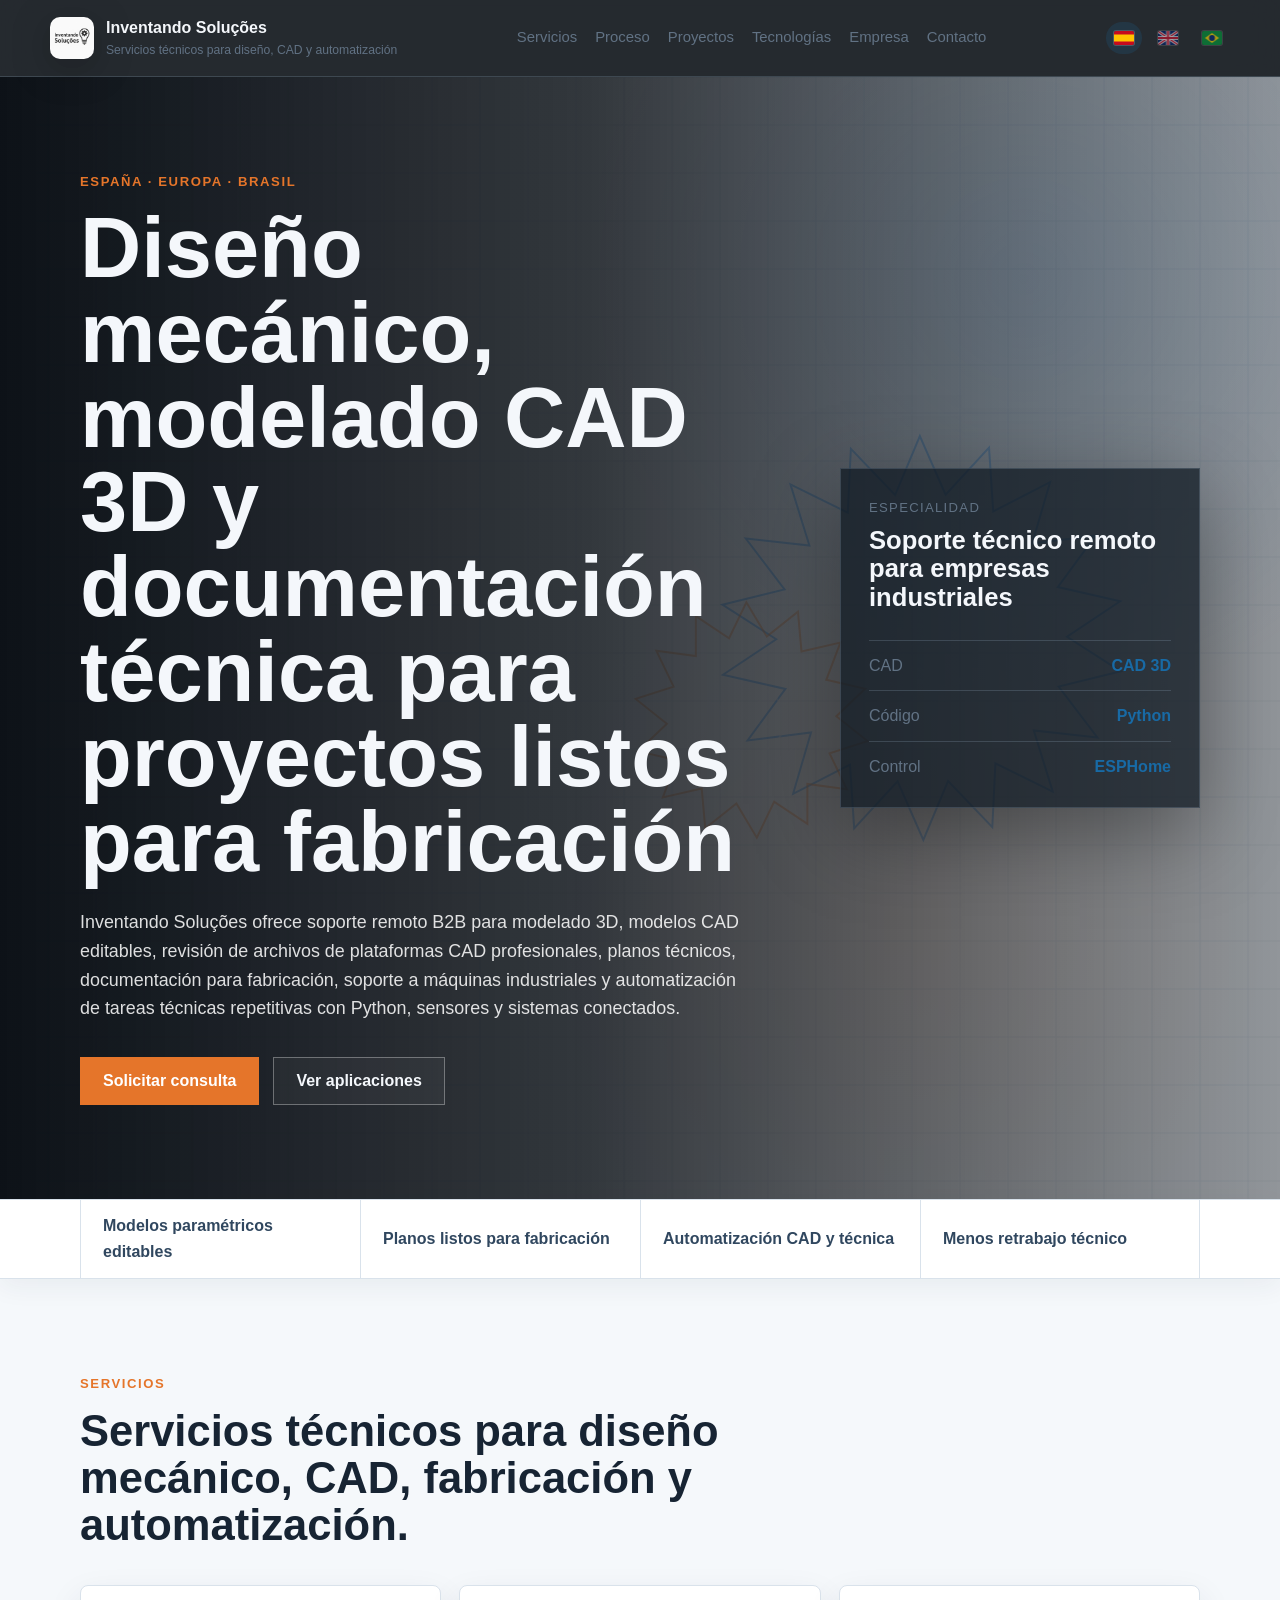
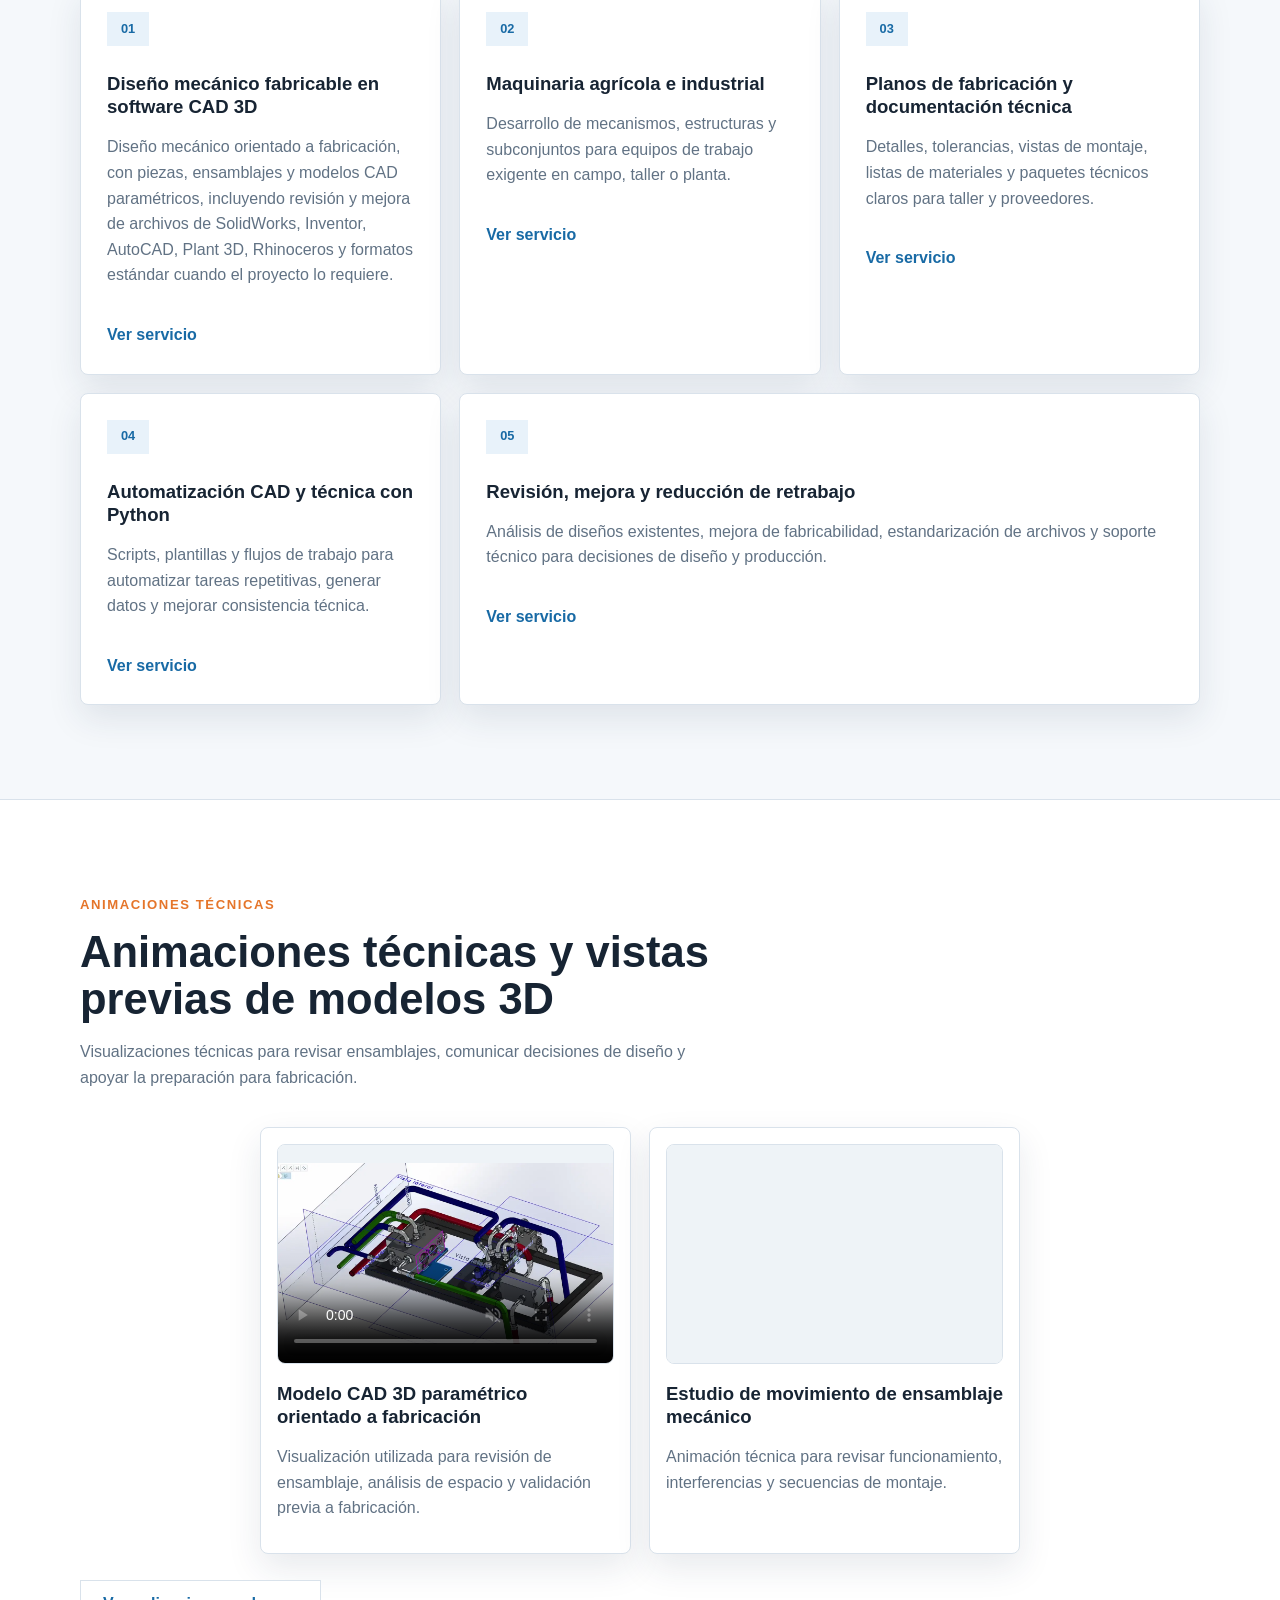
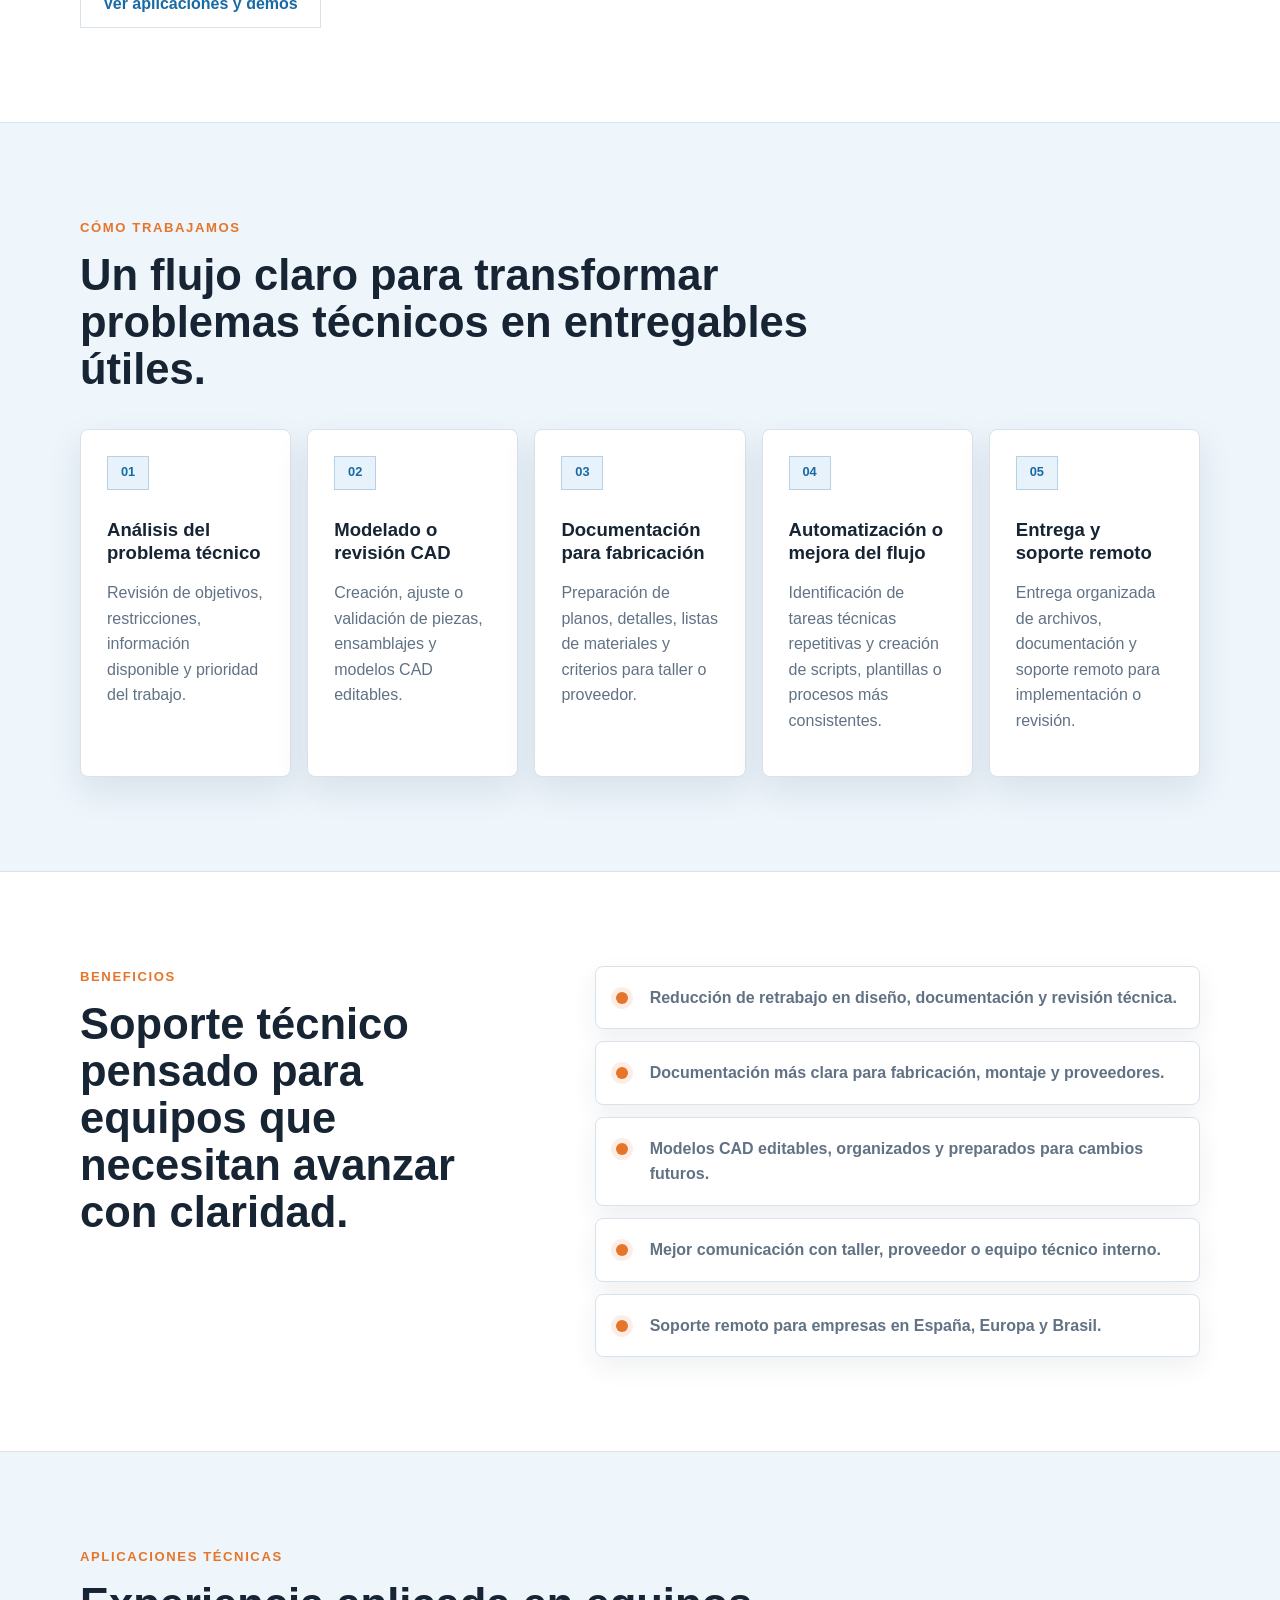
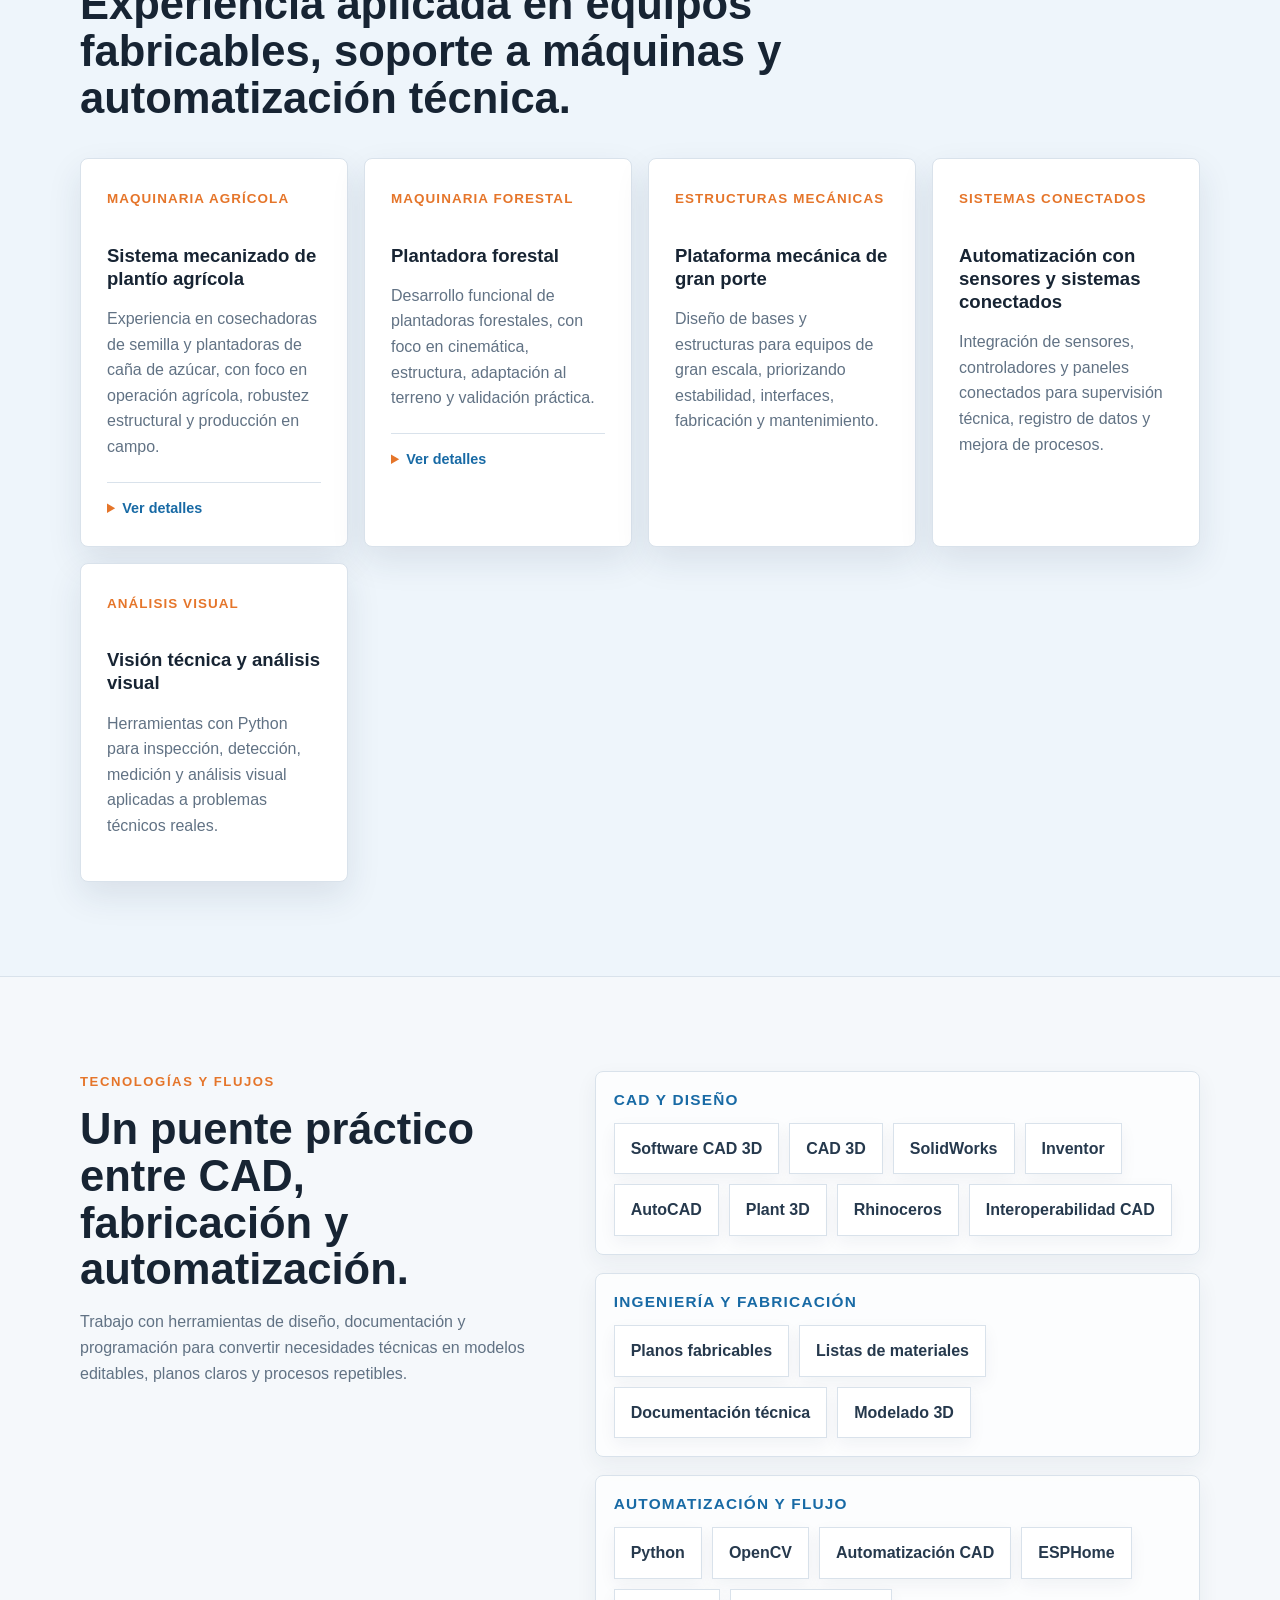
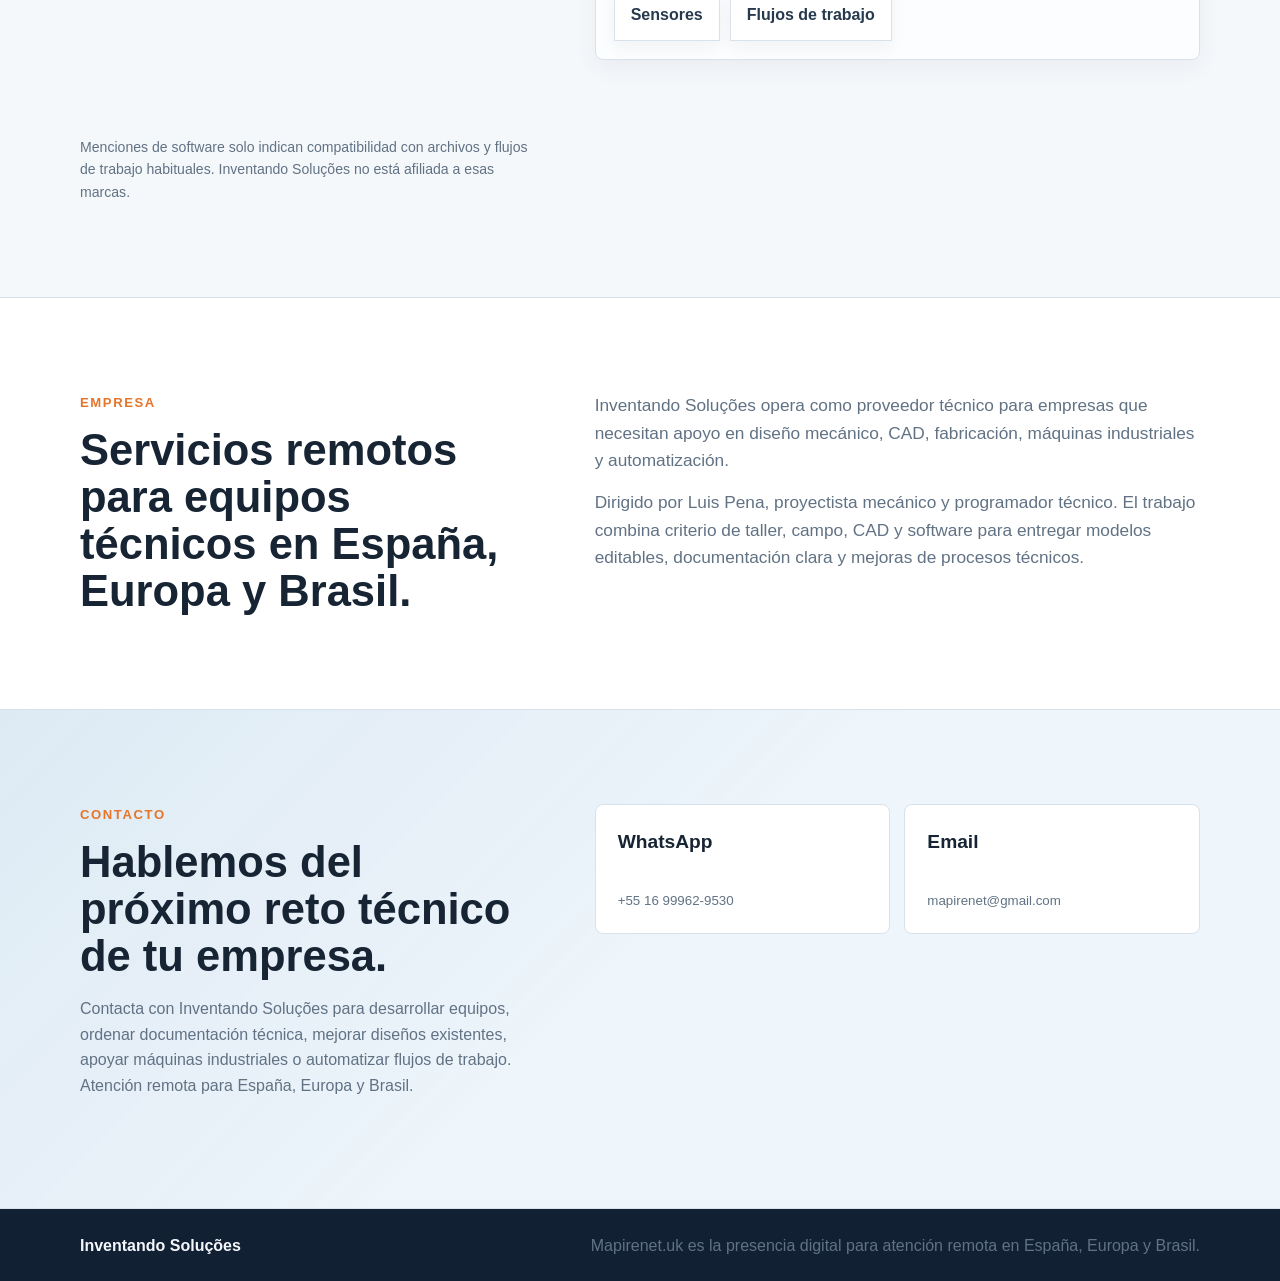
==== commit 359f7ec9: "Instala Google Analytics 4" ====
--- a/index.html
+++ b/index.html
@@ -1,6 +1,15 @@
 <!DOCTYPE html>
 <html lang="es">
 <head>
+  <!-- Google tag (gtag.js) -->
+  <script async src="https://www.googletagmanager.com/gtag/js?id=G-NFP1CF1ZLQ"></script>
+  <script>
+    window.dataLayer = window.dataLayer || [];
+    function gtag(){dataLayer.push(arguments);}
+    gtag('js', new Date());
+
+    gtag('config', 'G-NFP1CF1ZLQ');
+  </script>
   <meta charset="UTF-8">
   <meta name="viewport" content="width=device-width, initial-scale=1.0">
   <title>Inventando Soluções | Diseño mecánico, CAD 3D y automatización técnica</title>
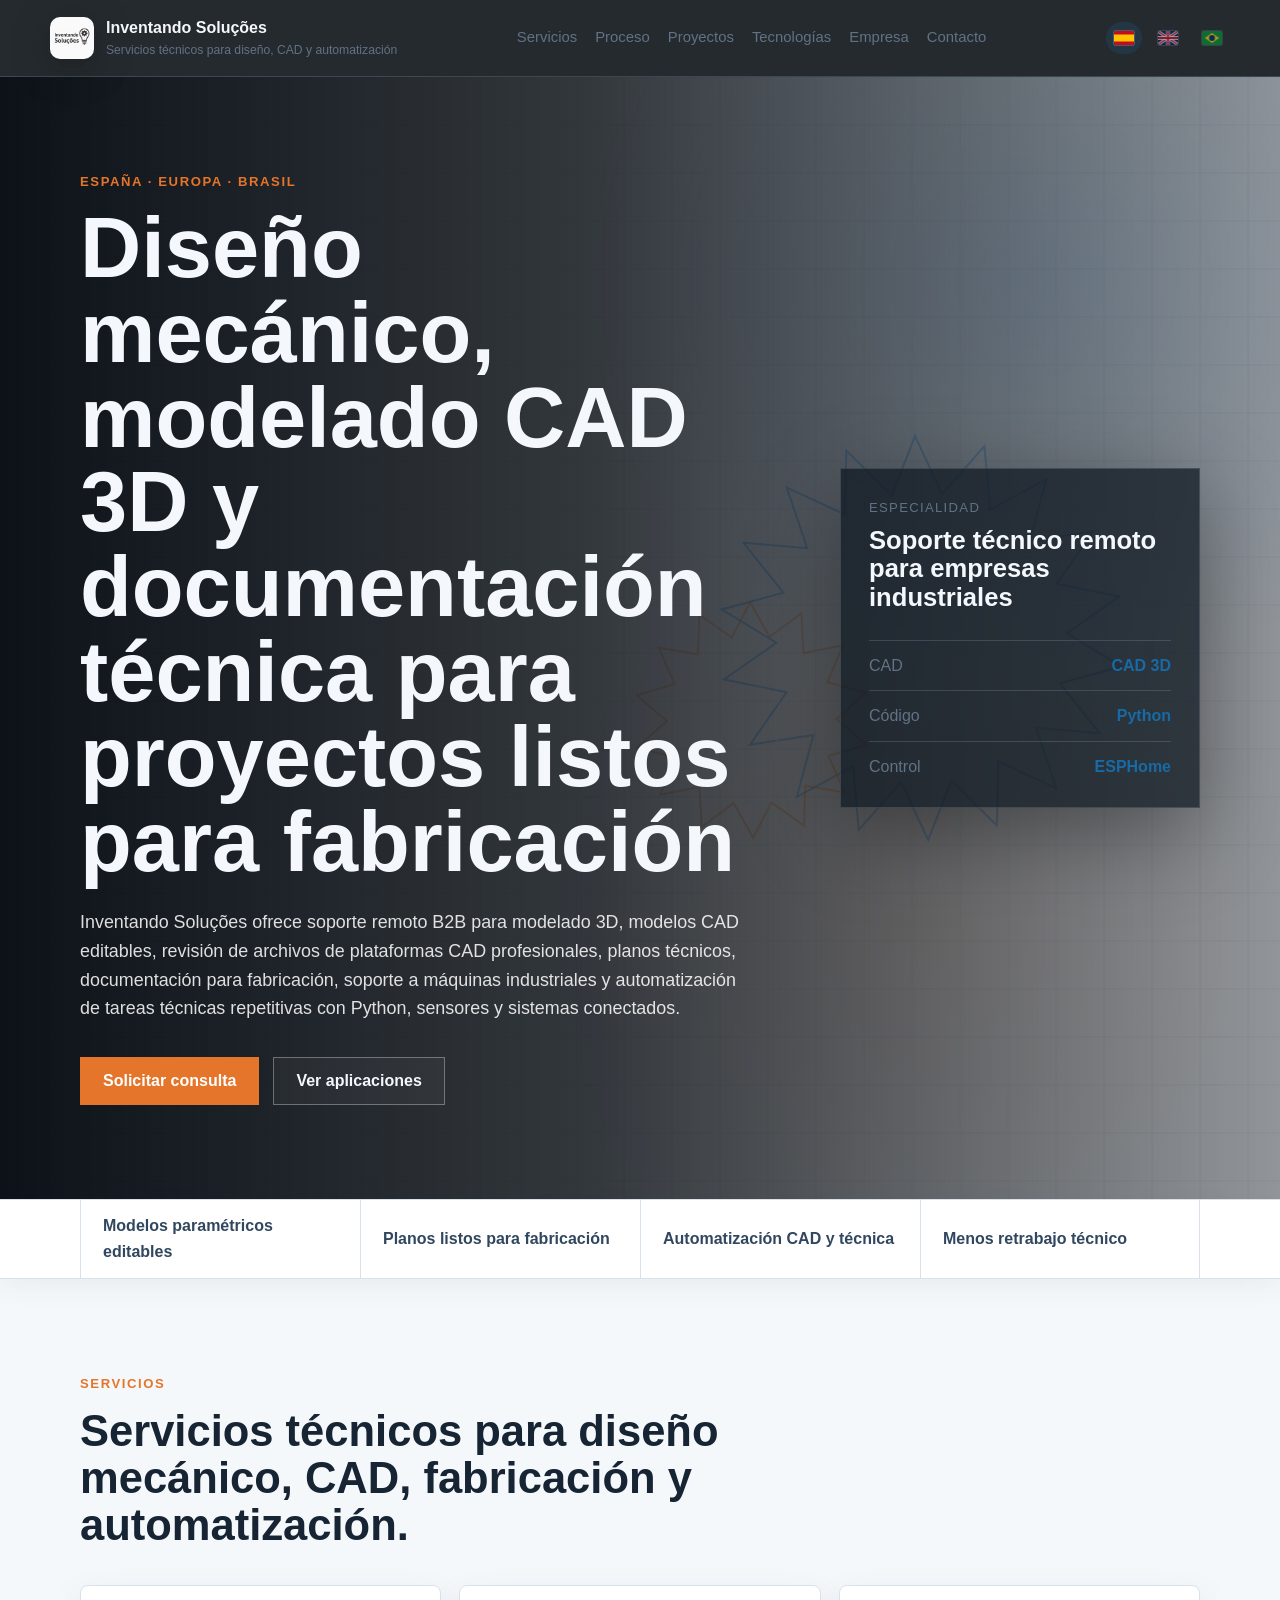
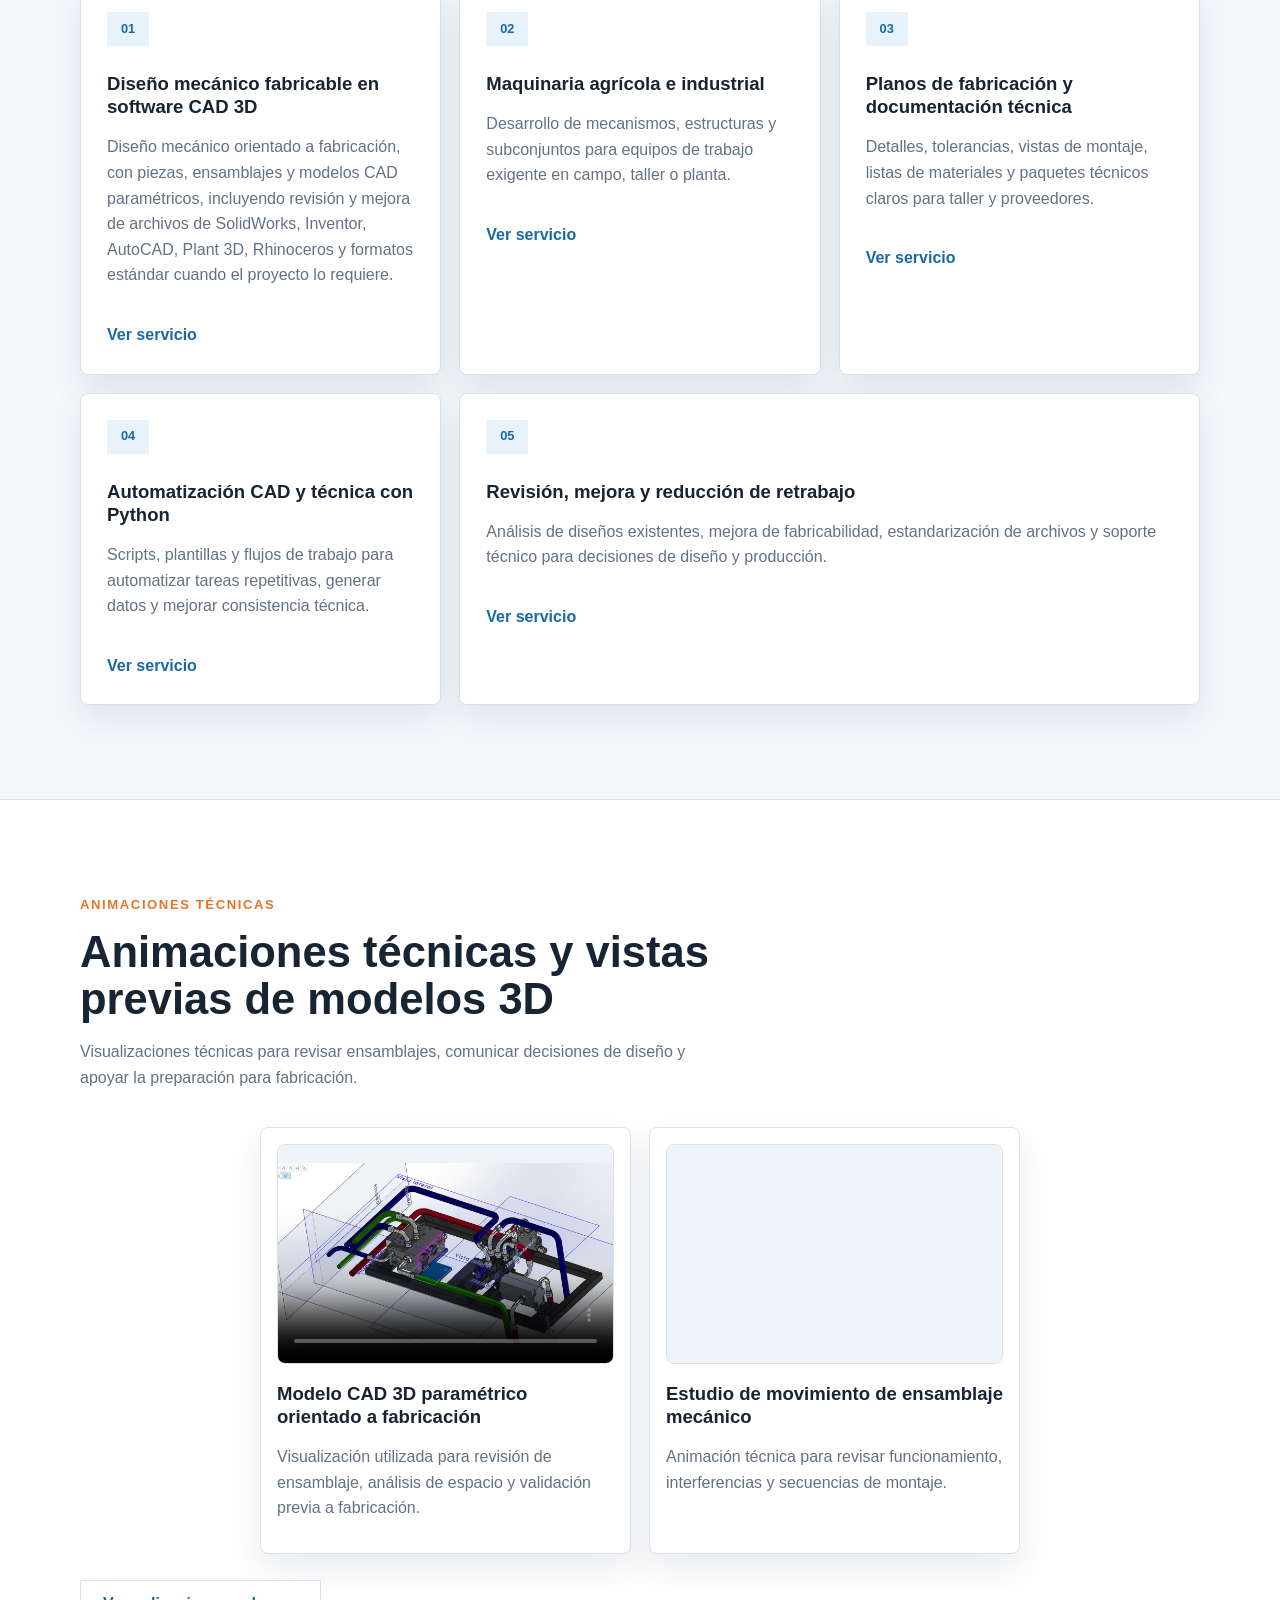
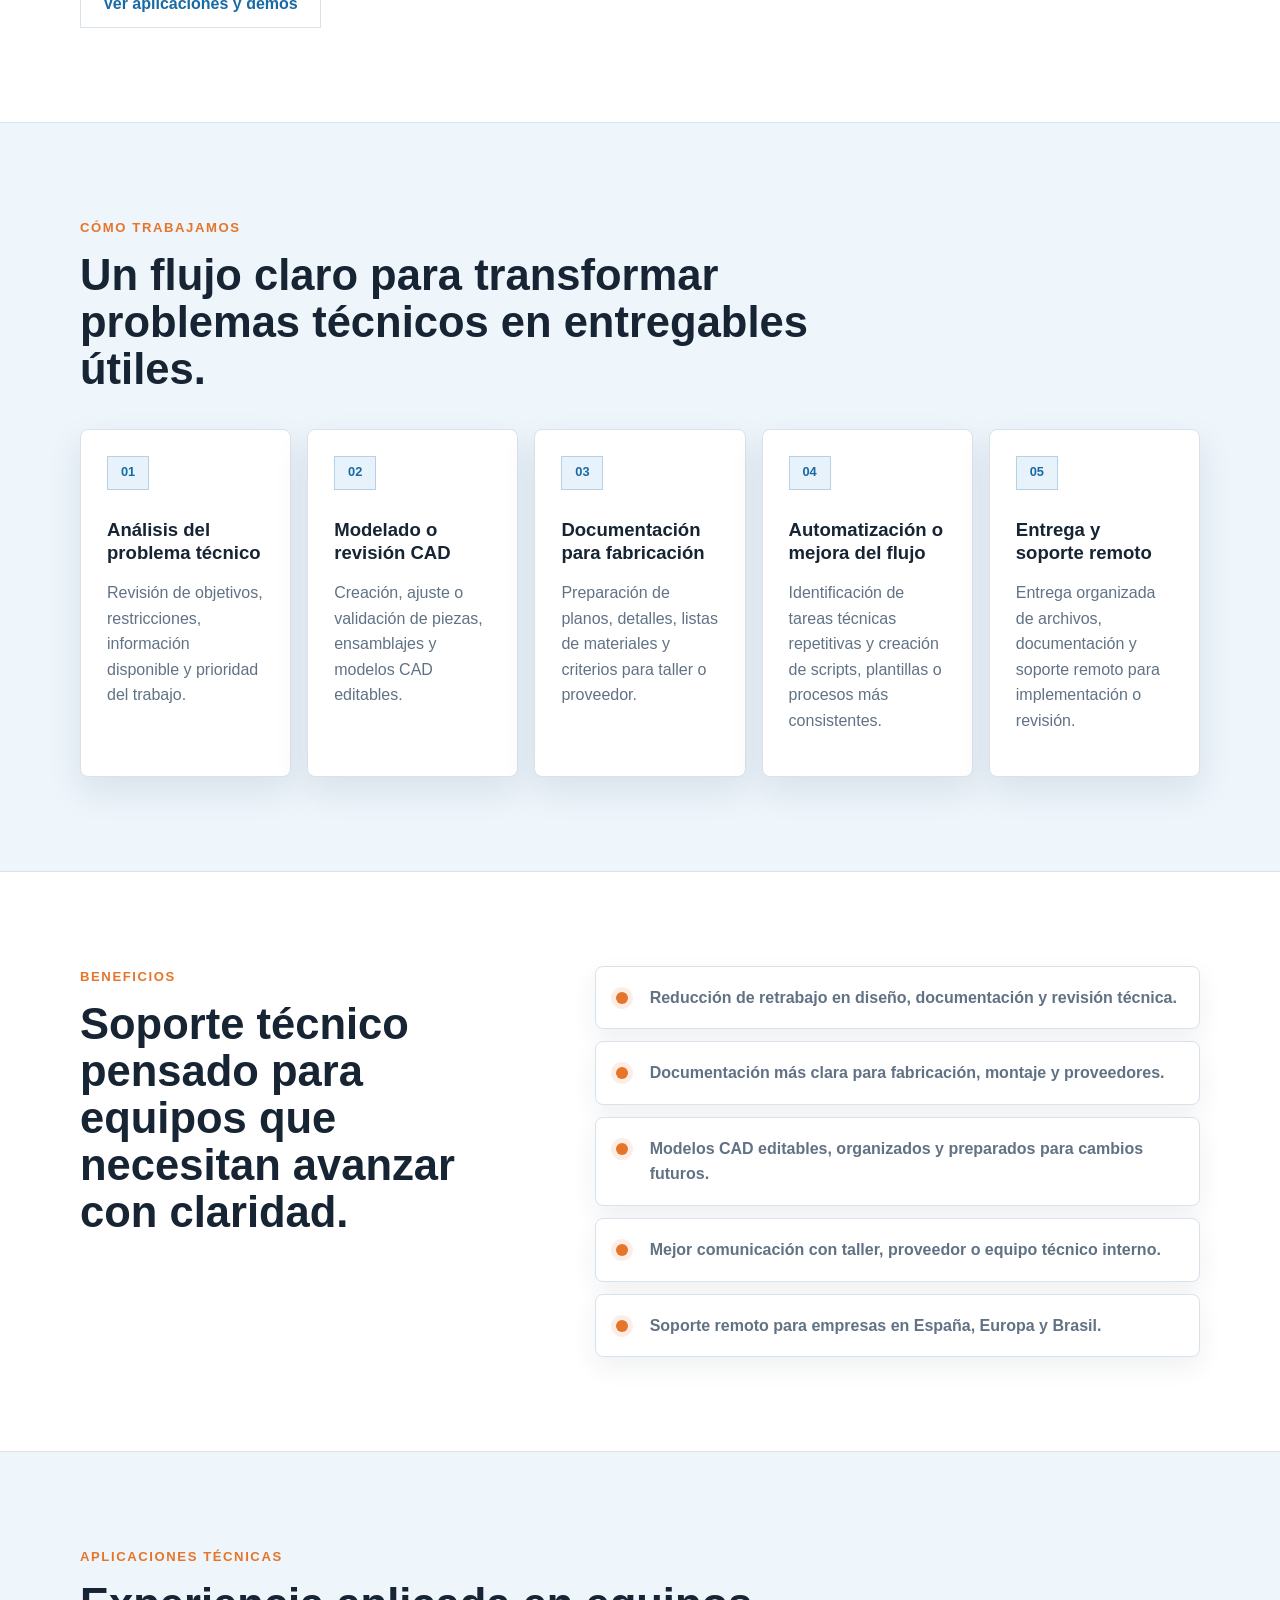
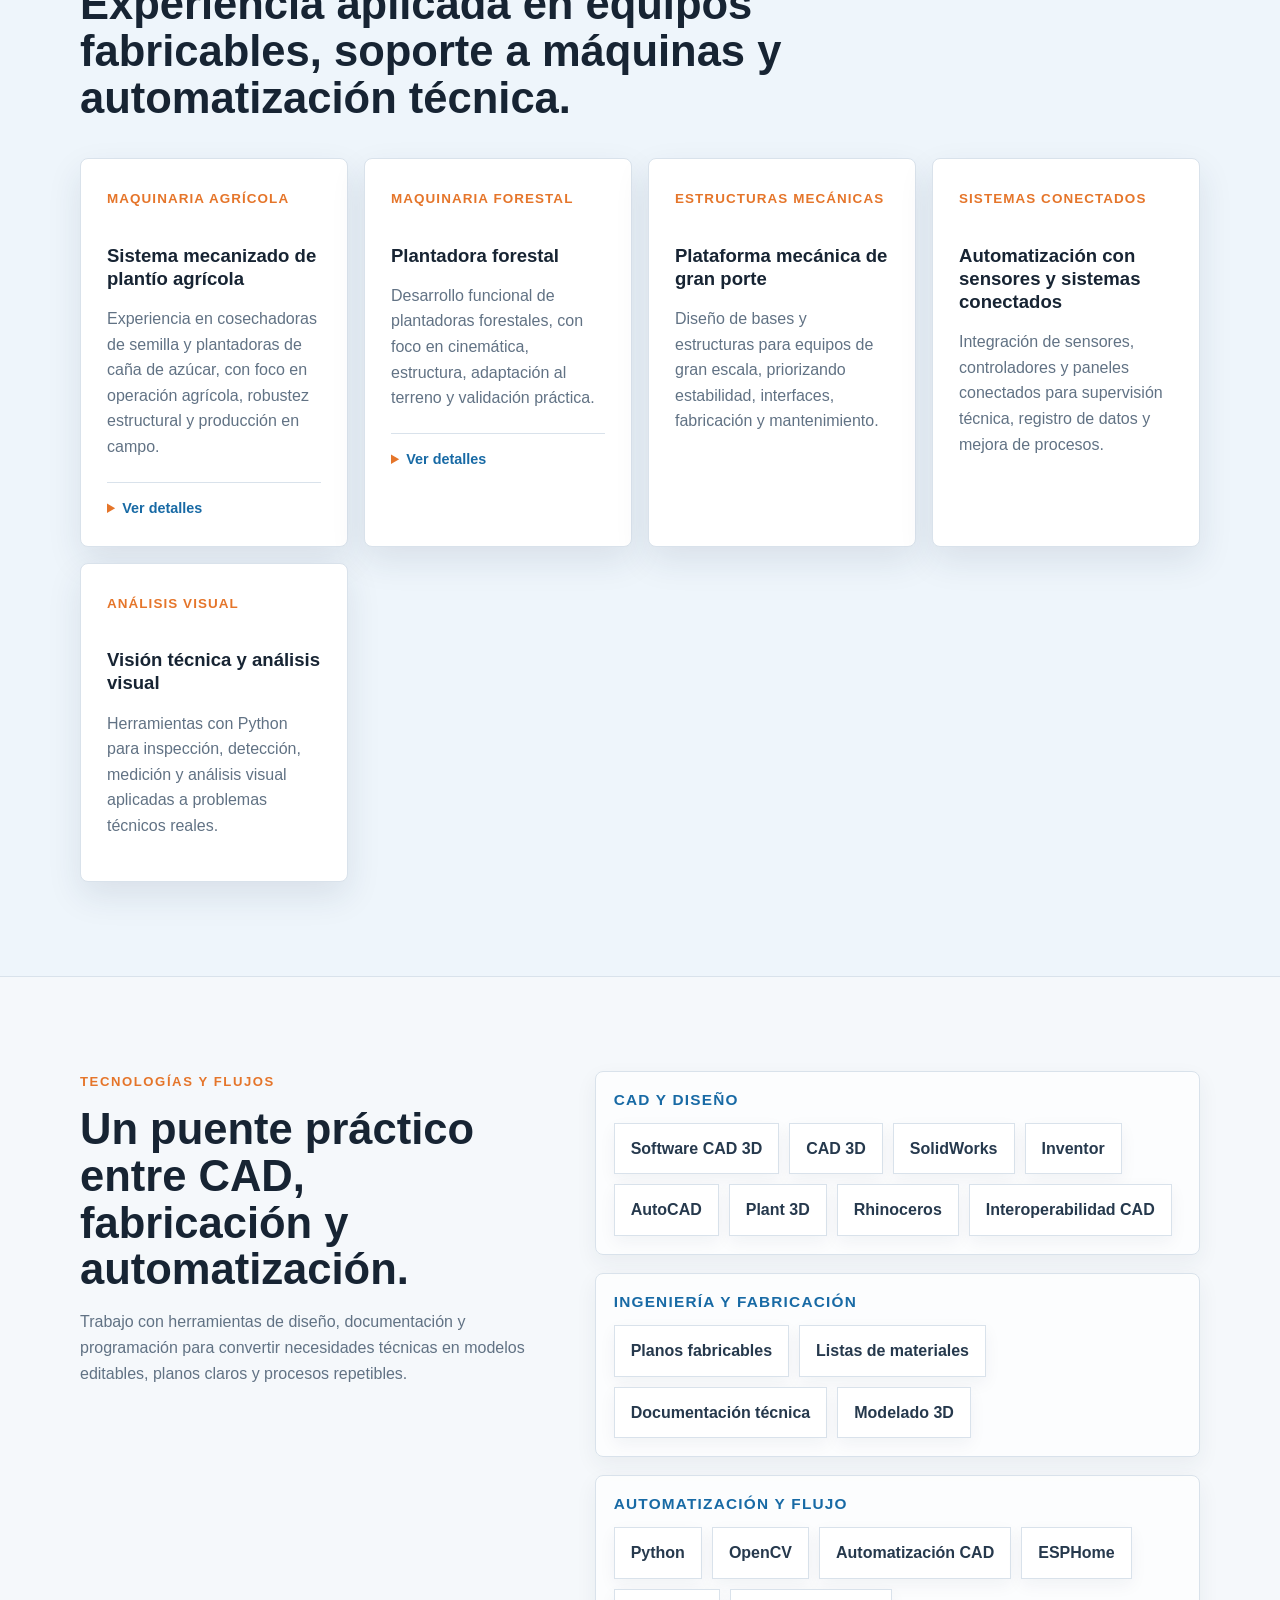
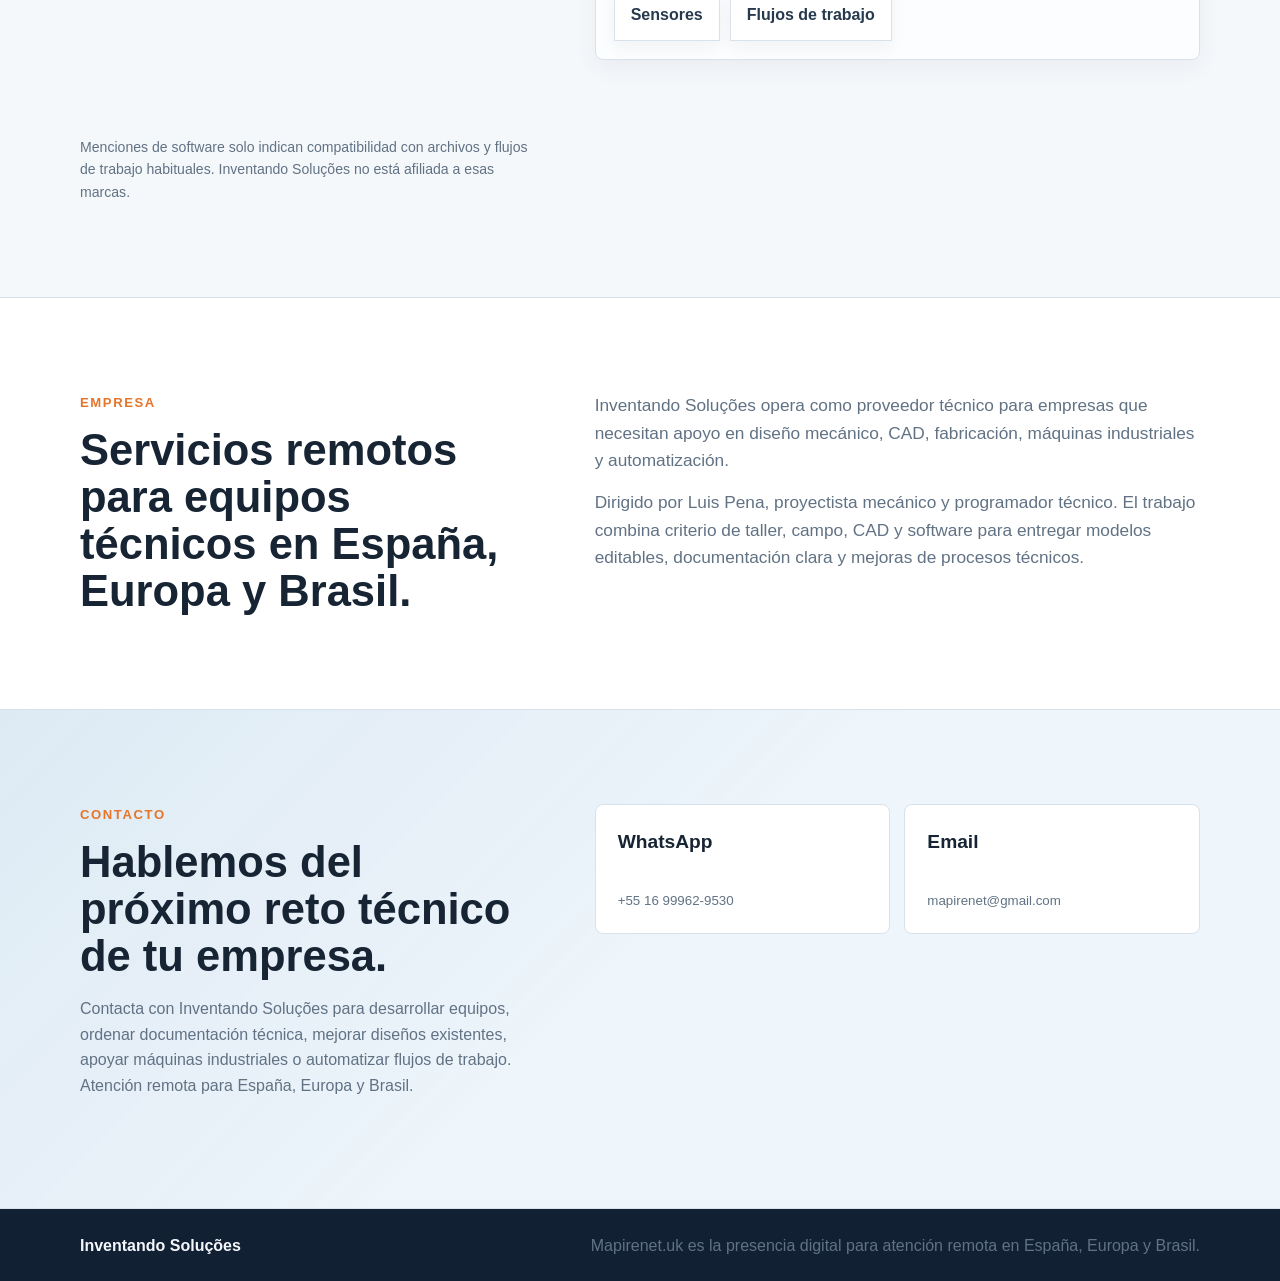
==== commit d113007f: "Unifica URLs canonicas con www" ====
--- a/index.html
+++ b/index.html
@@ -15,12 +15,12 @@
   <title>Inventando Soluções | Diseño mecánico, CAD 3D y automatización técnica</title>
   <meta name="description" content="Servicios técnicos B2B de diseño mecánico, CAD 3D, modelado 3D, soporte con archivos de SolidWorks, Inventor, AutoCAD, Plant 3D, Rhinoceros y formatos STEP, IGES, STL, DXF, DWG.">
   <meta name="robots" content="index, follow">
-  <link rel="canonical" href="https://mapirenet.uk/">
+  <link rel="canonical" href="https://www.mapirenet.uk/">
   <meta name="theme-color" content="#122033">
   <meta property="og:title" content="Inventando Soluções | Diseño mecánico, CAD 3D y automatización técnica">
   <meta property="og:description" content="Servicios técnicos B2B de diseño mecánico, CAD 3D, soporte con archivos de plataformas CAD profesionales, documentación para fabricación y automatización técnica remota.">
   <meta property="og:type" content="website">
-  <meta property="og:url" content="https://mapirenet.uk/">
+  <meta property="og:url" content="https://www.mapirenet.uk/">
   <meta property="og:site_name" content="Inventando Soluções">
   <meta name="twitter:card" content="summary">
   <meta name="twitter:title" content="Inventando Soluções | Diseño mecánico, CAD y automatización técnica">
@@ -35,7 +35,7 @@
         {
           "@type": "Organization",
           "name": "Inventando Soluções",
-          "url": "https://mapirenet.uk/",
+          "url": "https://www.mapirenet.uk/",
           "alternateName": "Mapirenet",
           "description": "Servicios técnicos de diseño mecánico, CAD 3D, documentación técnica y automatización técnica.",
           "email": "mapirenet@gmail.com",
@@ -44,7 +44,7 @@
         {
           "@type": "ProfessionalService",
           "name": "Inventando Soluções",
-          "url": "https://mapirenet.uk/",
+          "url": "https://www.mapirenet.uk/",
           "email": "mapirenet@gmail.com",
           "telephone": "+5516999629530",
           "areaServed": ["Spain", "Europe", "Brazil"],
@@ -58,7 +58,7 @@
         {
           "@type": "WebSite",
           "name": "Inventando Soluções",
-          "url": "https://mapirenet.uk/"
+          "url": "https://www.mapirenet.uk/"
         }
       ]
     }
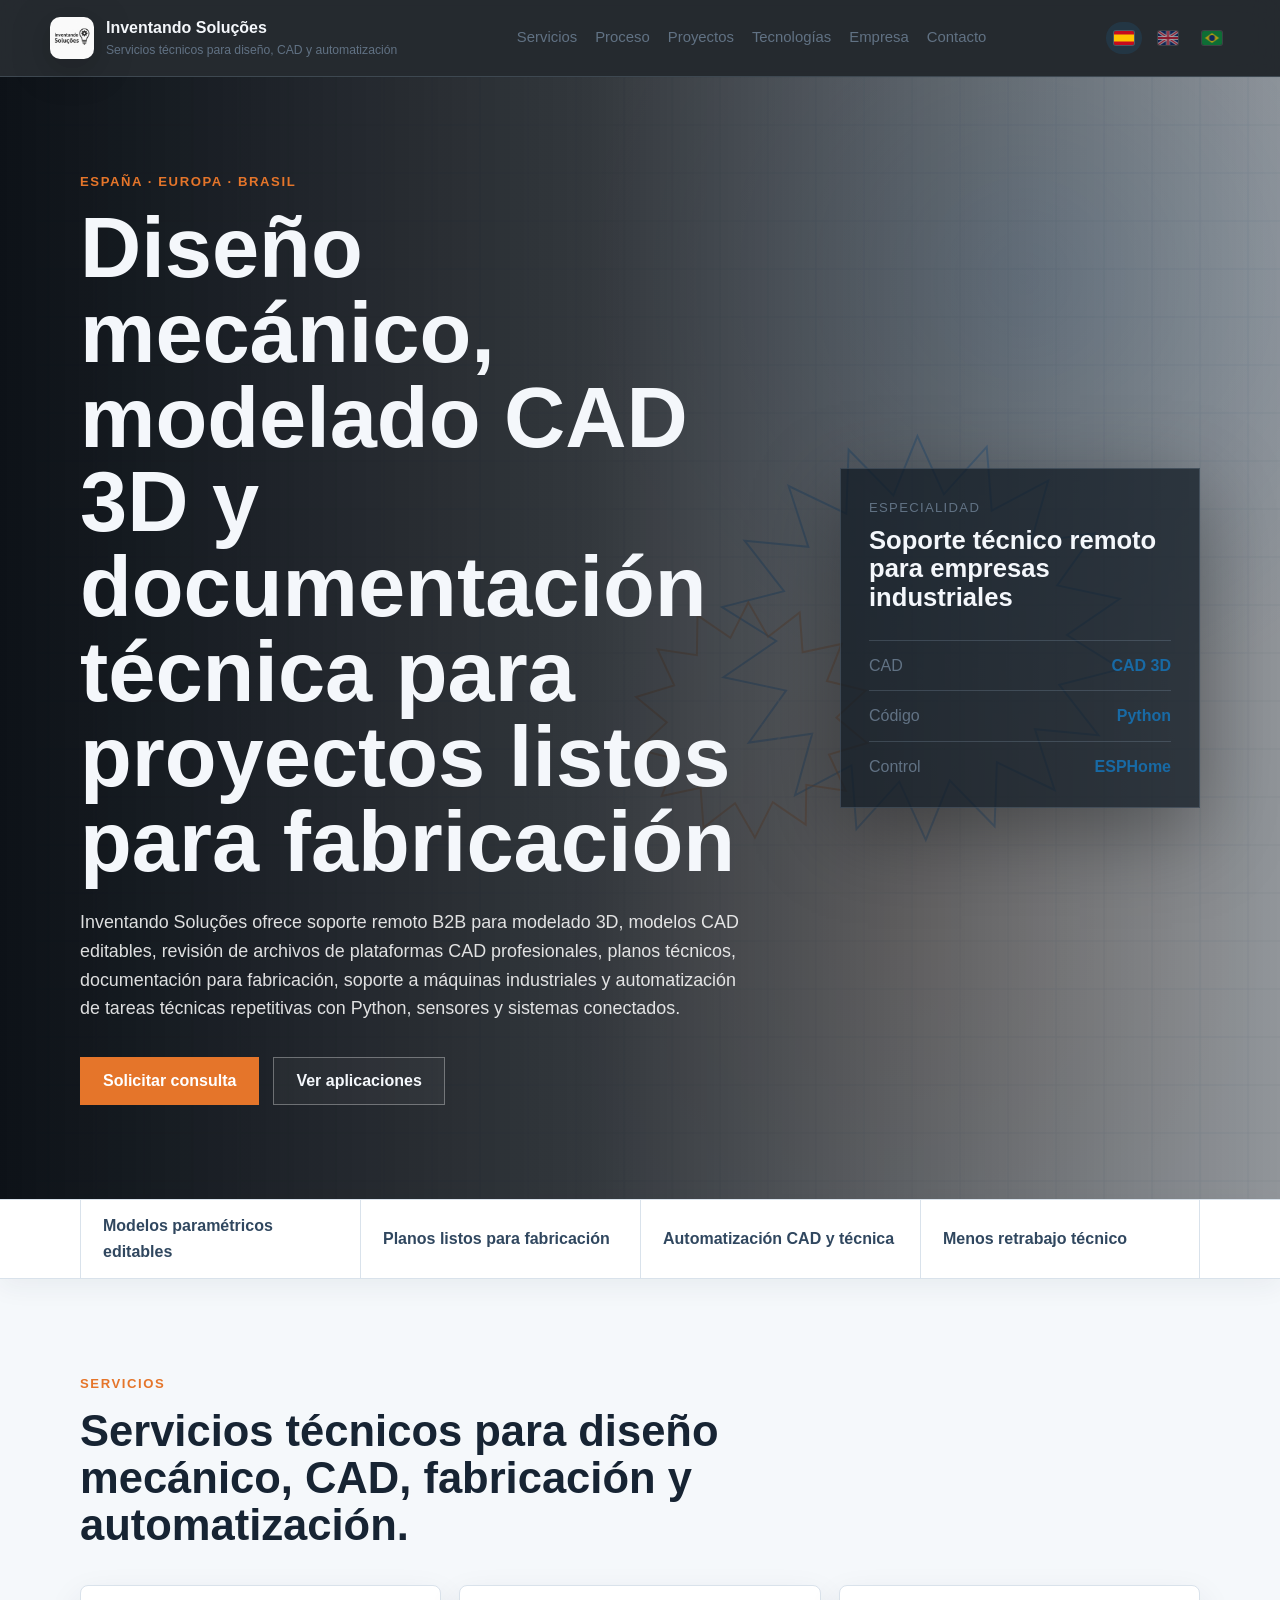
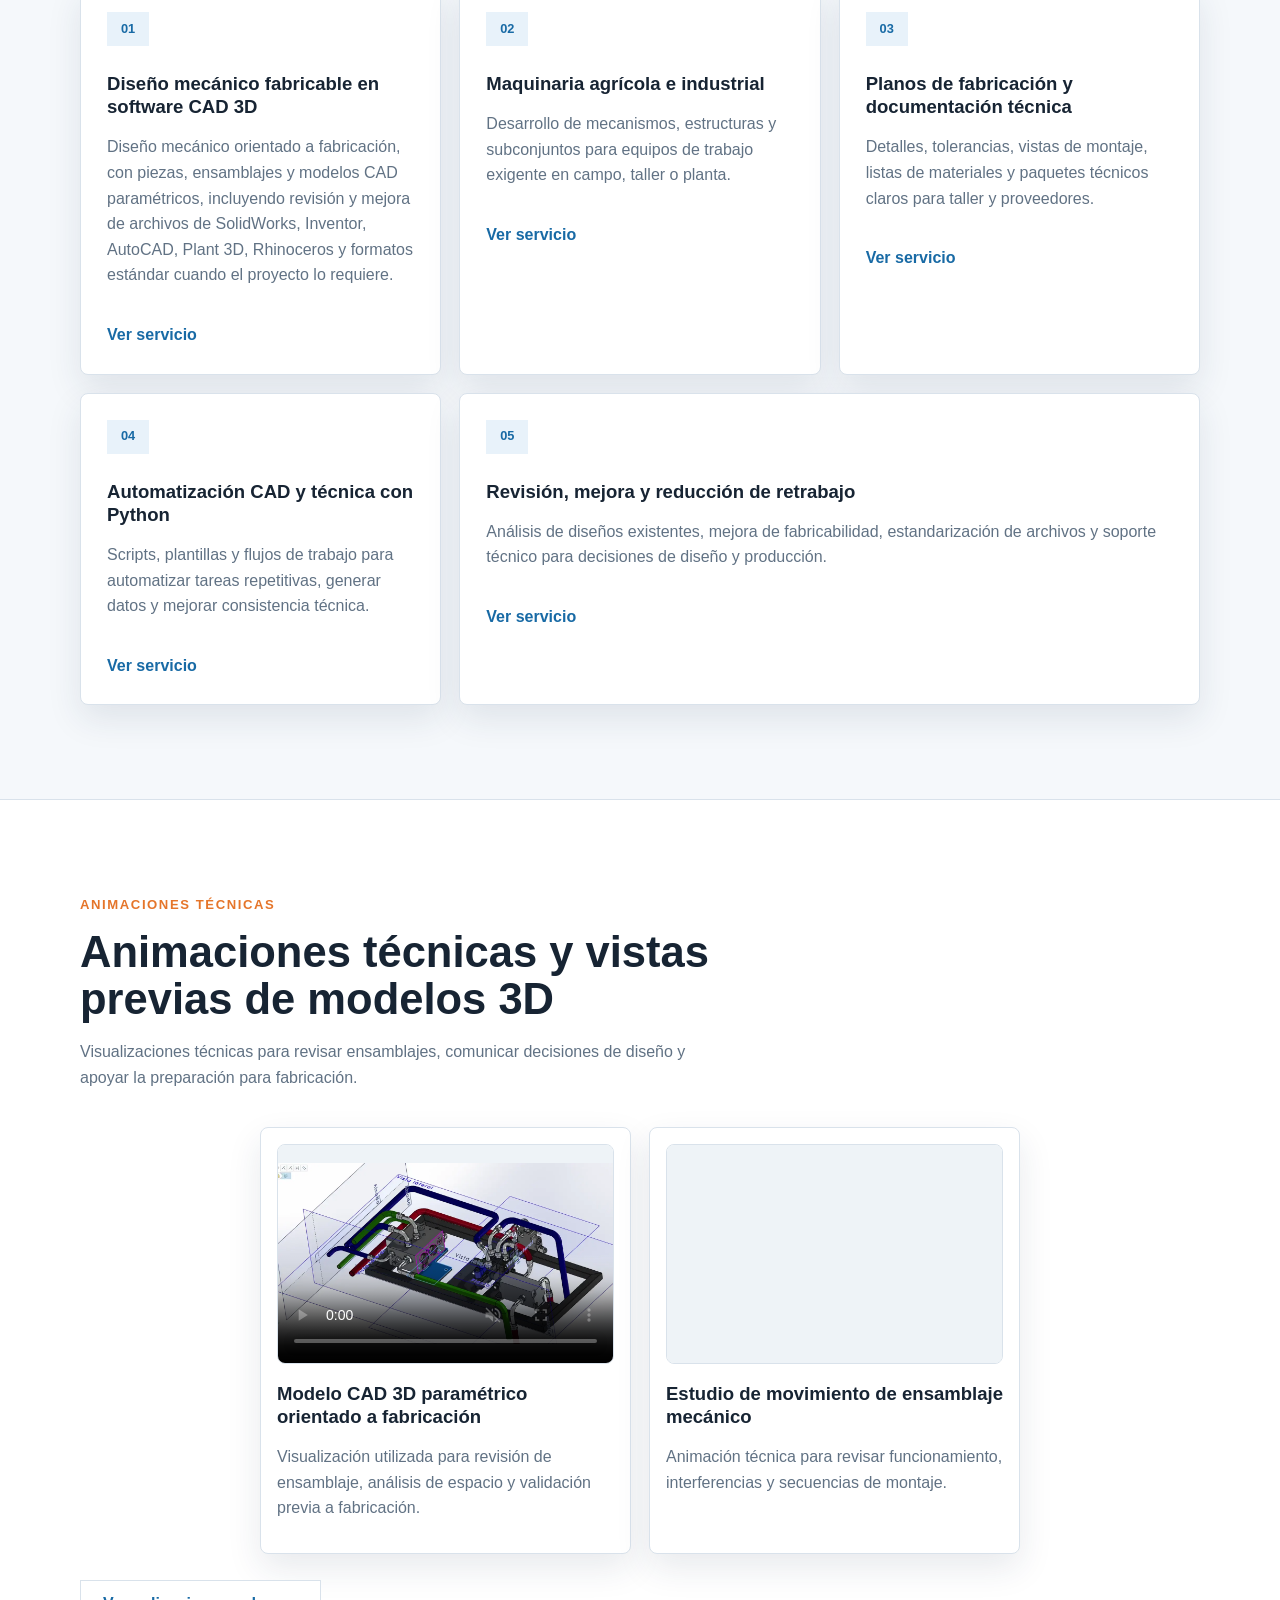
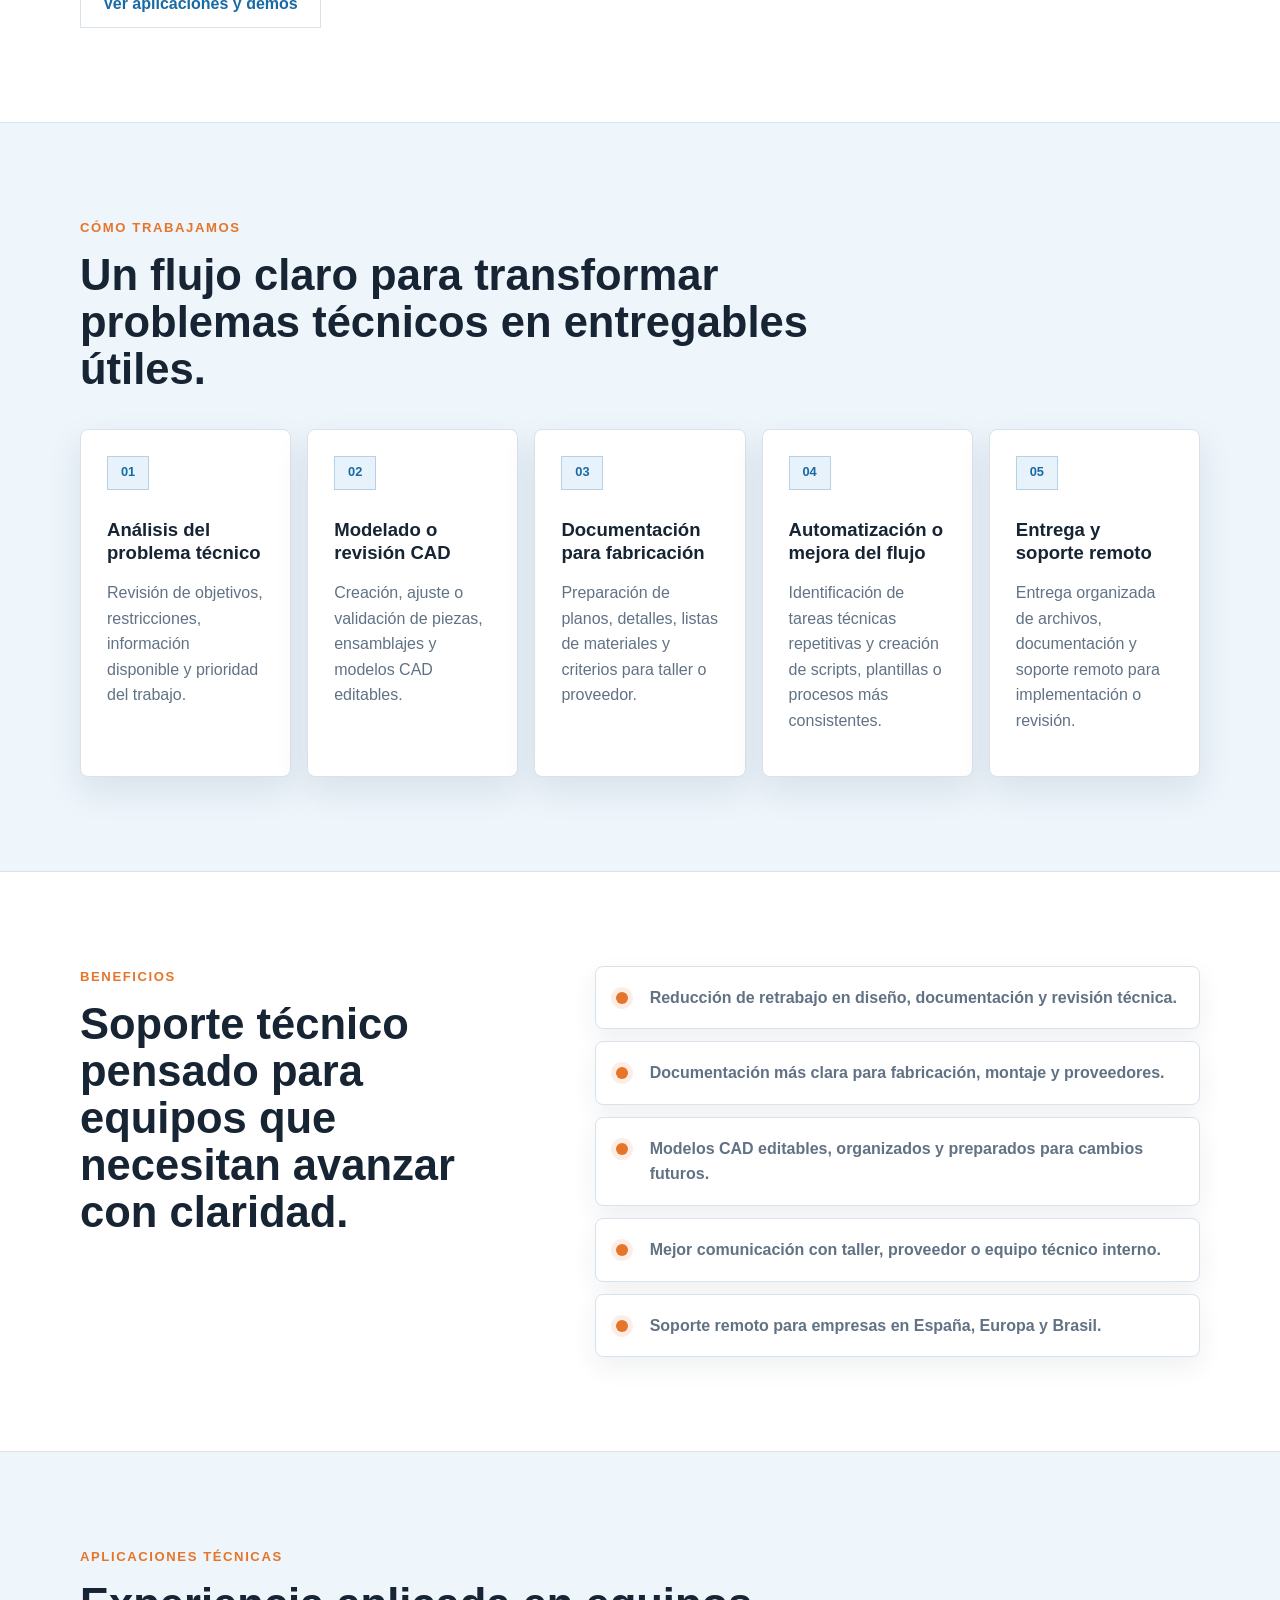
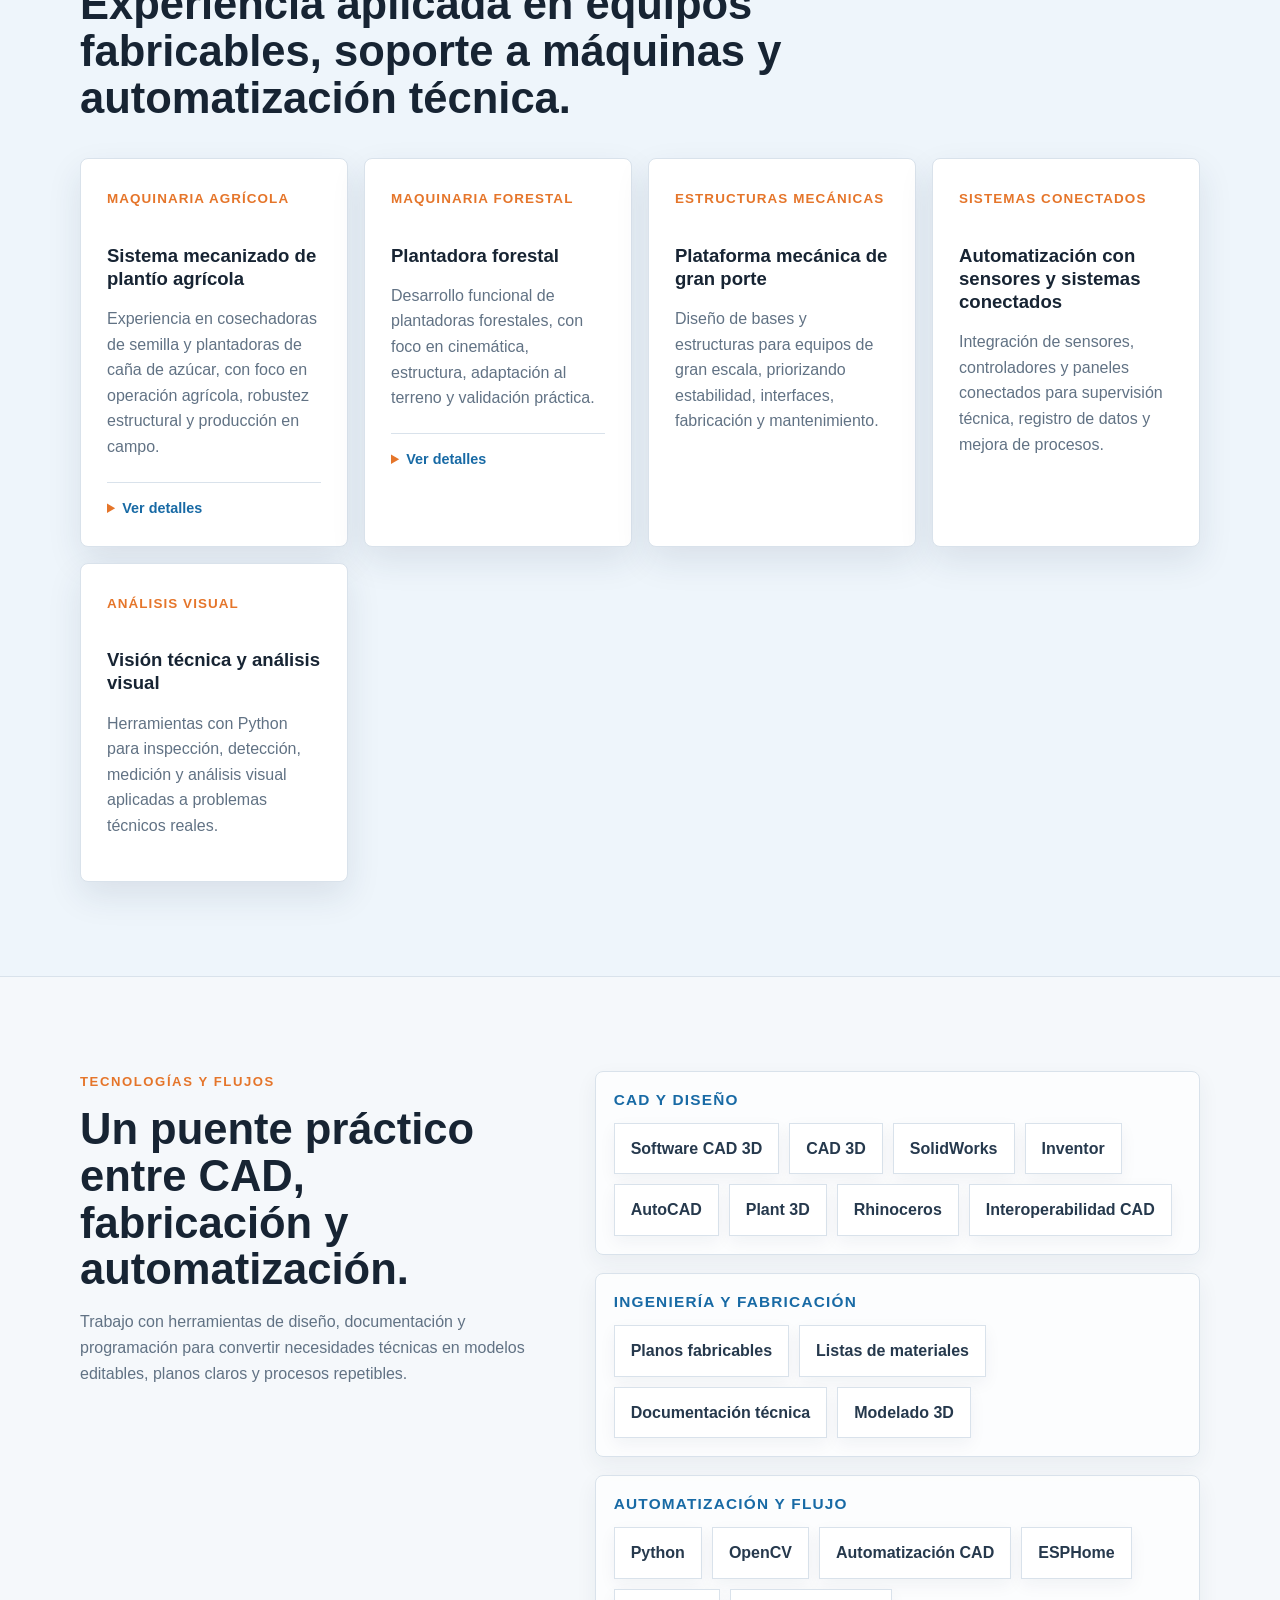
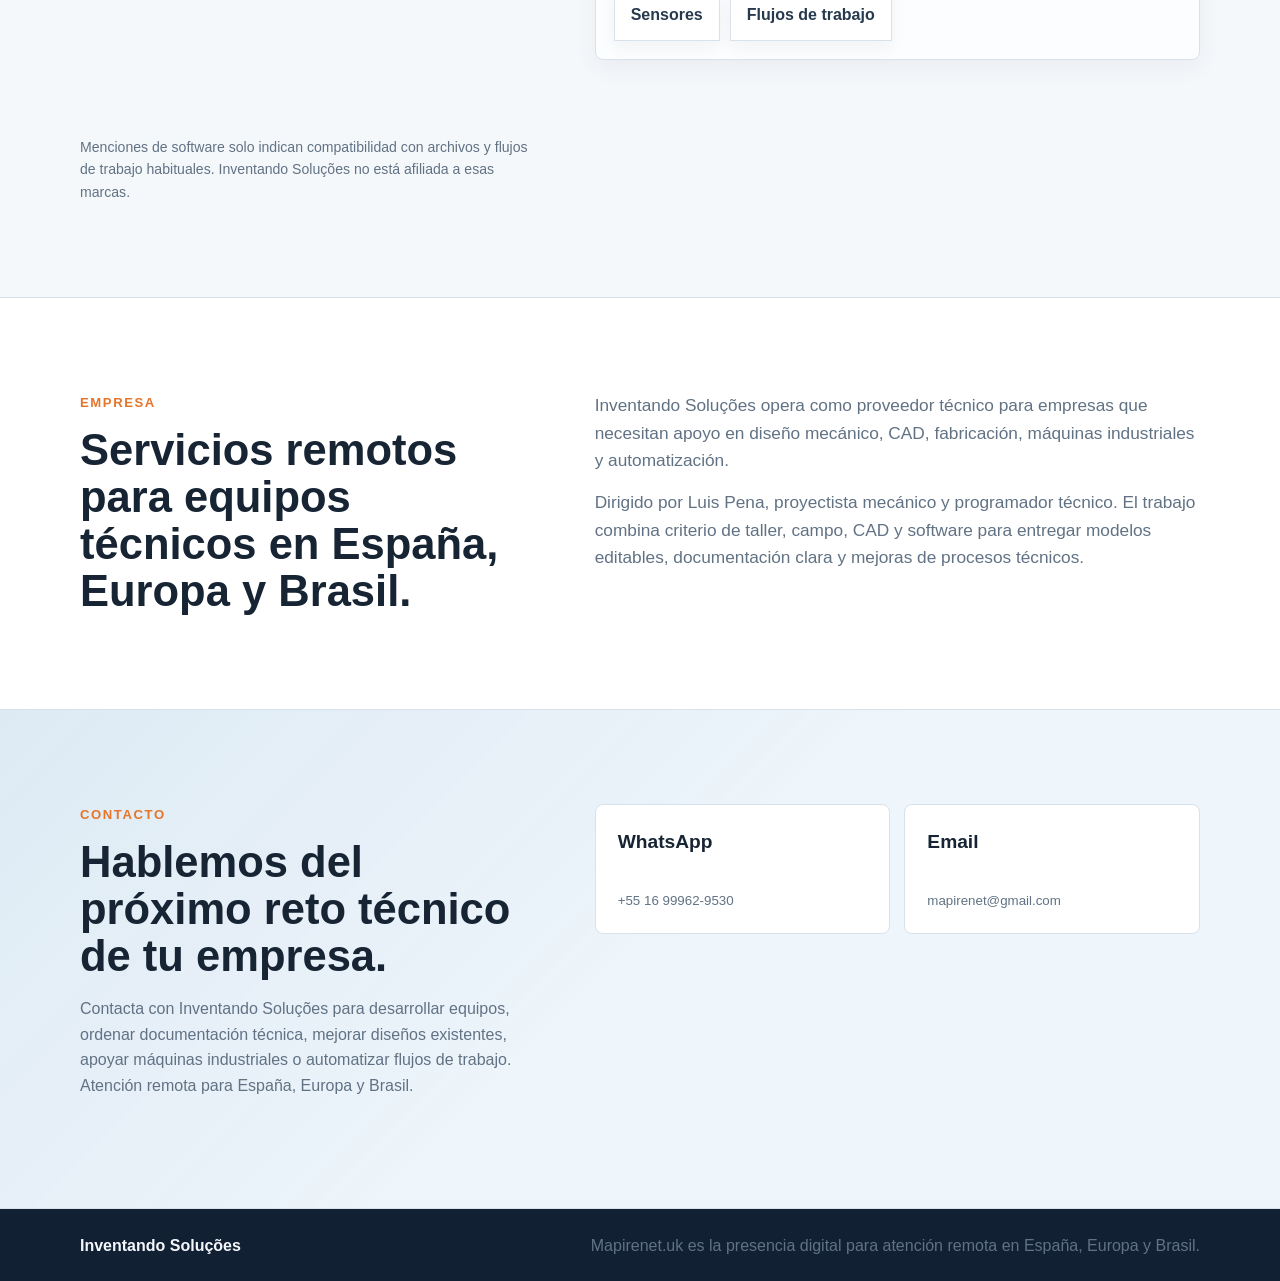
==== commit 1990839c: "Usa dominio canonico sin www" ====
--- a/index.html
+++ b/index.html
@@ -15,12 +15,12 @@
   <title>Inventando Soluções | Diseño mecánico, CAD 3D y automatización técnica</title>
   <meta name="description" content="Servicios técnicos B2B de diseño mecánico, CAD 3D, modelado 3D, soporte con archivos de SolidWorks, Inventor, AutoCAD, Plant 3D, Rhinoceros y formatos STEP, IGES, STL, DXF, DWG.">
   <meta name="robots" content="index, follow">
-  <link rel="canonical" href="https://www.mapirenet.uk/">
+  <link rel="canonical" href="https://mapirenet.uk/">
   <meta name="theme-color" content="#122033">
   <meta property="og:title" content="Inventando Soluções | Diseño mecánico, CAD 3D y automatización técnica">
   <meta property="og:description" content="Servicios técnicos B2B de diseño mecánico, CAD 3D, soporte con archivos de plataformas CAD profesionales, documentación para fabricación y automatización técnica remota.">
   <meta property="og:type" content="website">
-  <meta property="og:url" content="https://www.mapirenet.uk/">
+  <meta property="og:url" content="https://mapirenet.uk/">
   <meta property="og:site_name" content="Inventando Soluções">
   <meta name="twitter:card" content="summary">
   <meta name="twitter:title" content="Inventando Soluções | Diseño mecánico, CAD y automatización técnica">
@@ -35,7 +35,7 @@
         {
           "@type": "Organization",
           "name": "Inventando Soluções",
-          "url": "https://www.mapirenet.uk/",
+          "url": "https://mapirenet.uk/",
           "alternateName": "Mapirenet",
           "description": "Servicios técnicos de diseño mecánico, CAD 3D, documentación técnica y automatización técnica.",
           "email": "mapirenet@gmail.com",
@@ -44,7 +44,7 @@
         {
           "@type": "ProfessionalService",
           "name": "Inventando Soluções",
-          "url": "https://www.mapirenet.uk/",
+          "url": "https://mapirenet.uk/",
           "email": "mapirenet@gmail.com",
           "telephone": "+5516999629530",
           "areaServed": ["Spain", "Europe", "Brazil"],
@@ -58,7 +58,7 @@
         {
           "@type": "WebSite",
           "name": "Inventando Soluções",
-          "url": "https://www.mapirenet.uk/"
+          "url": "https://mapirenet.uk/"
         }
       ]
     }
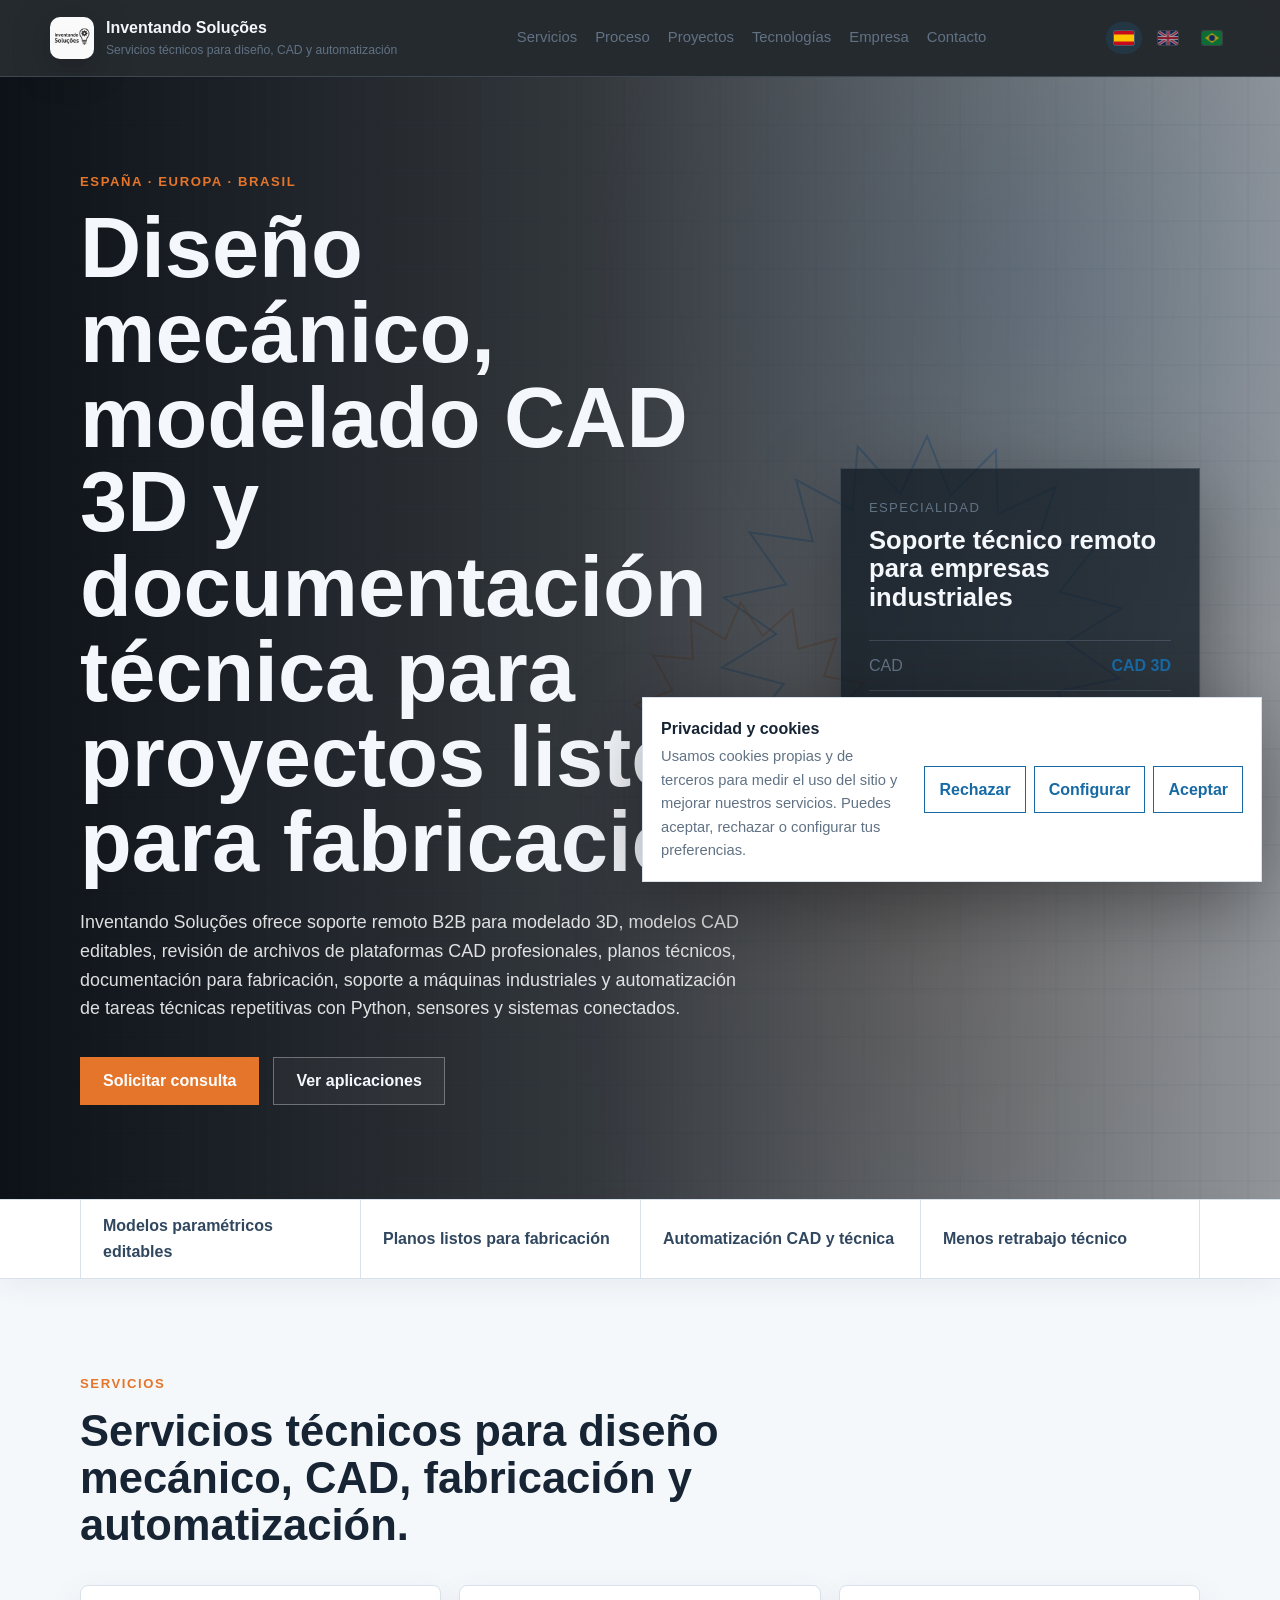
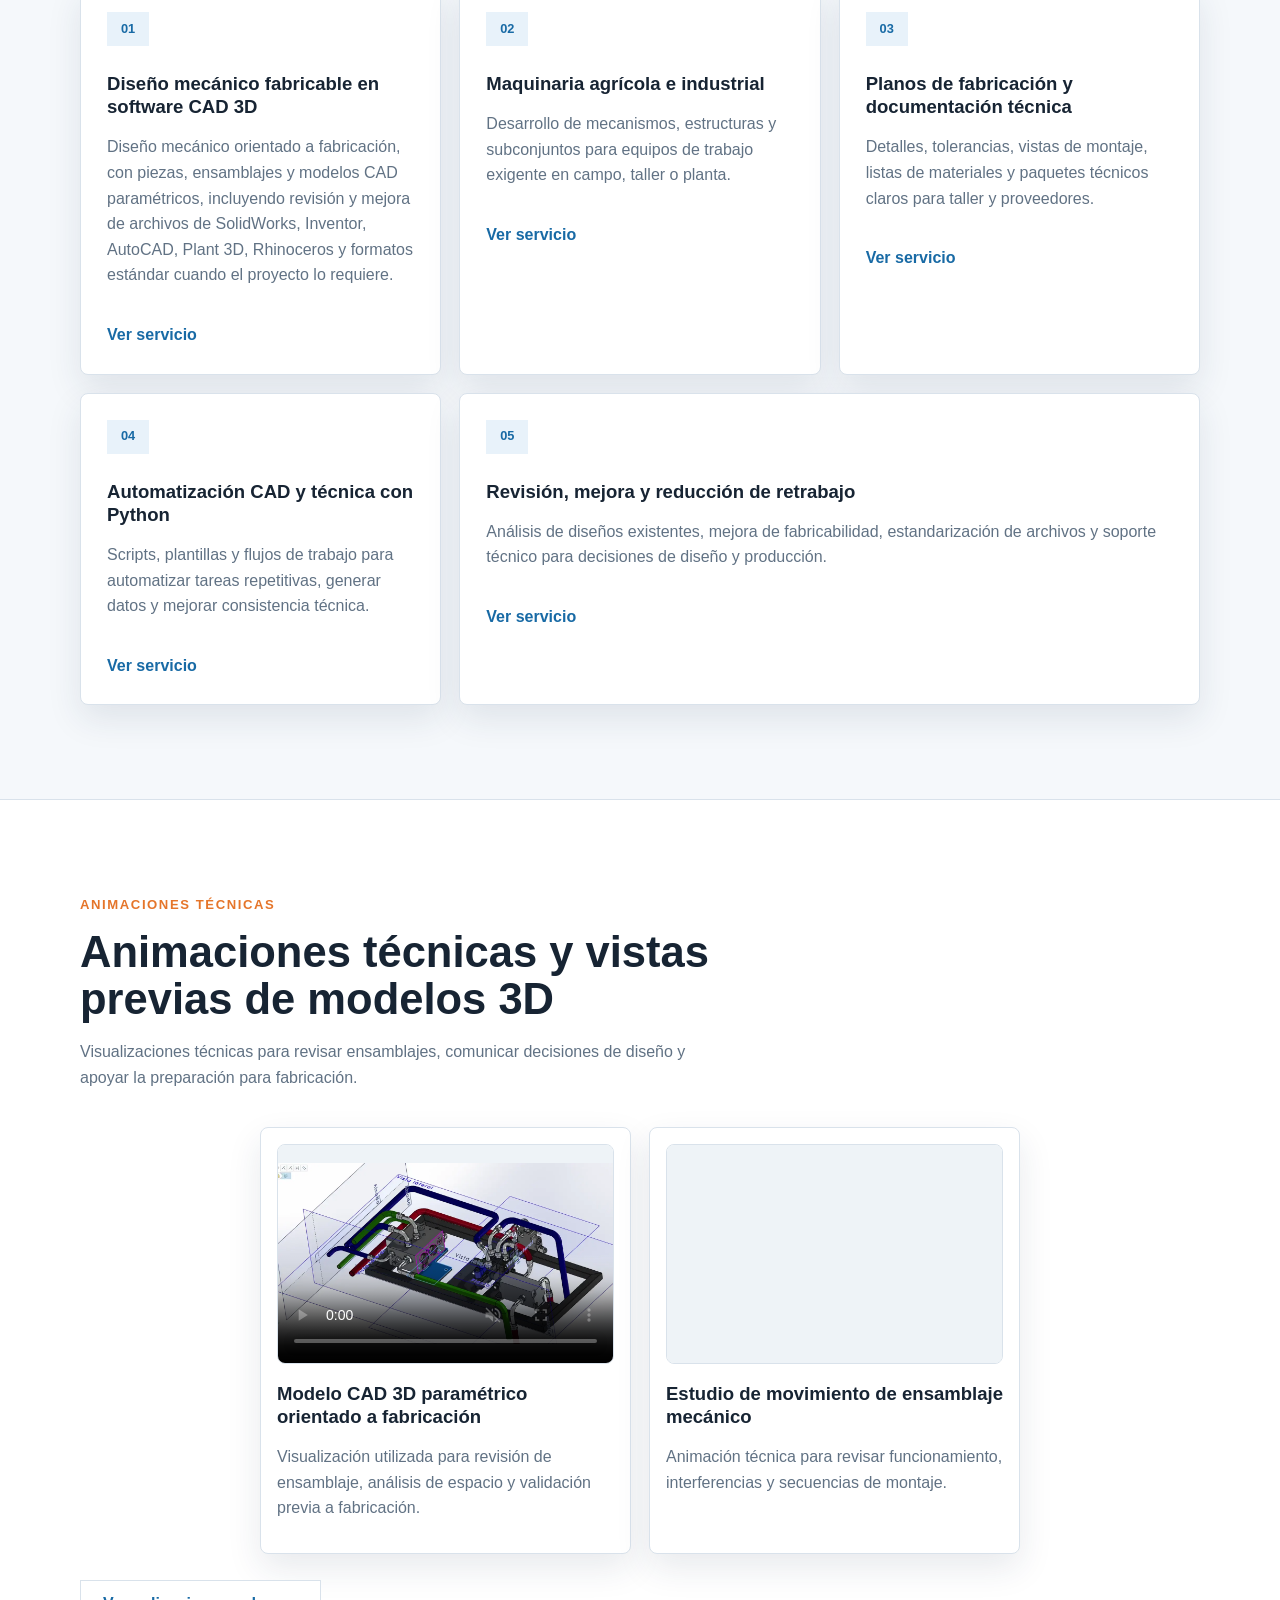
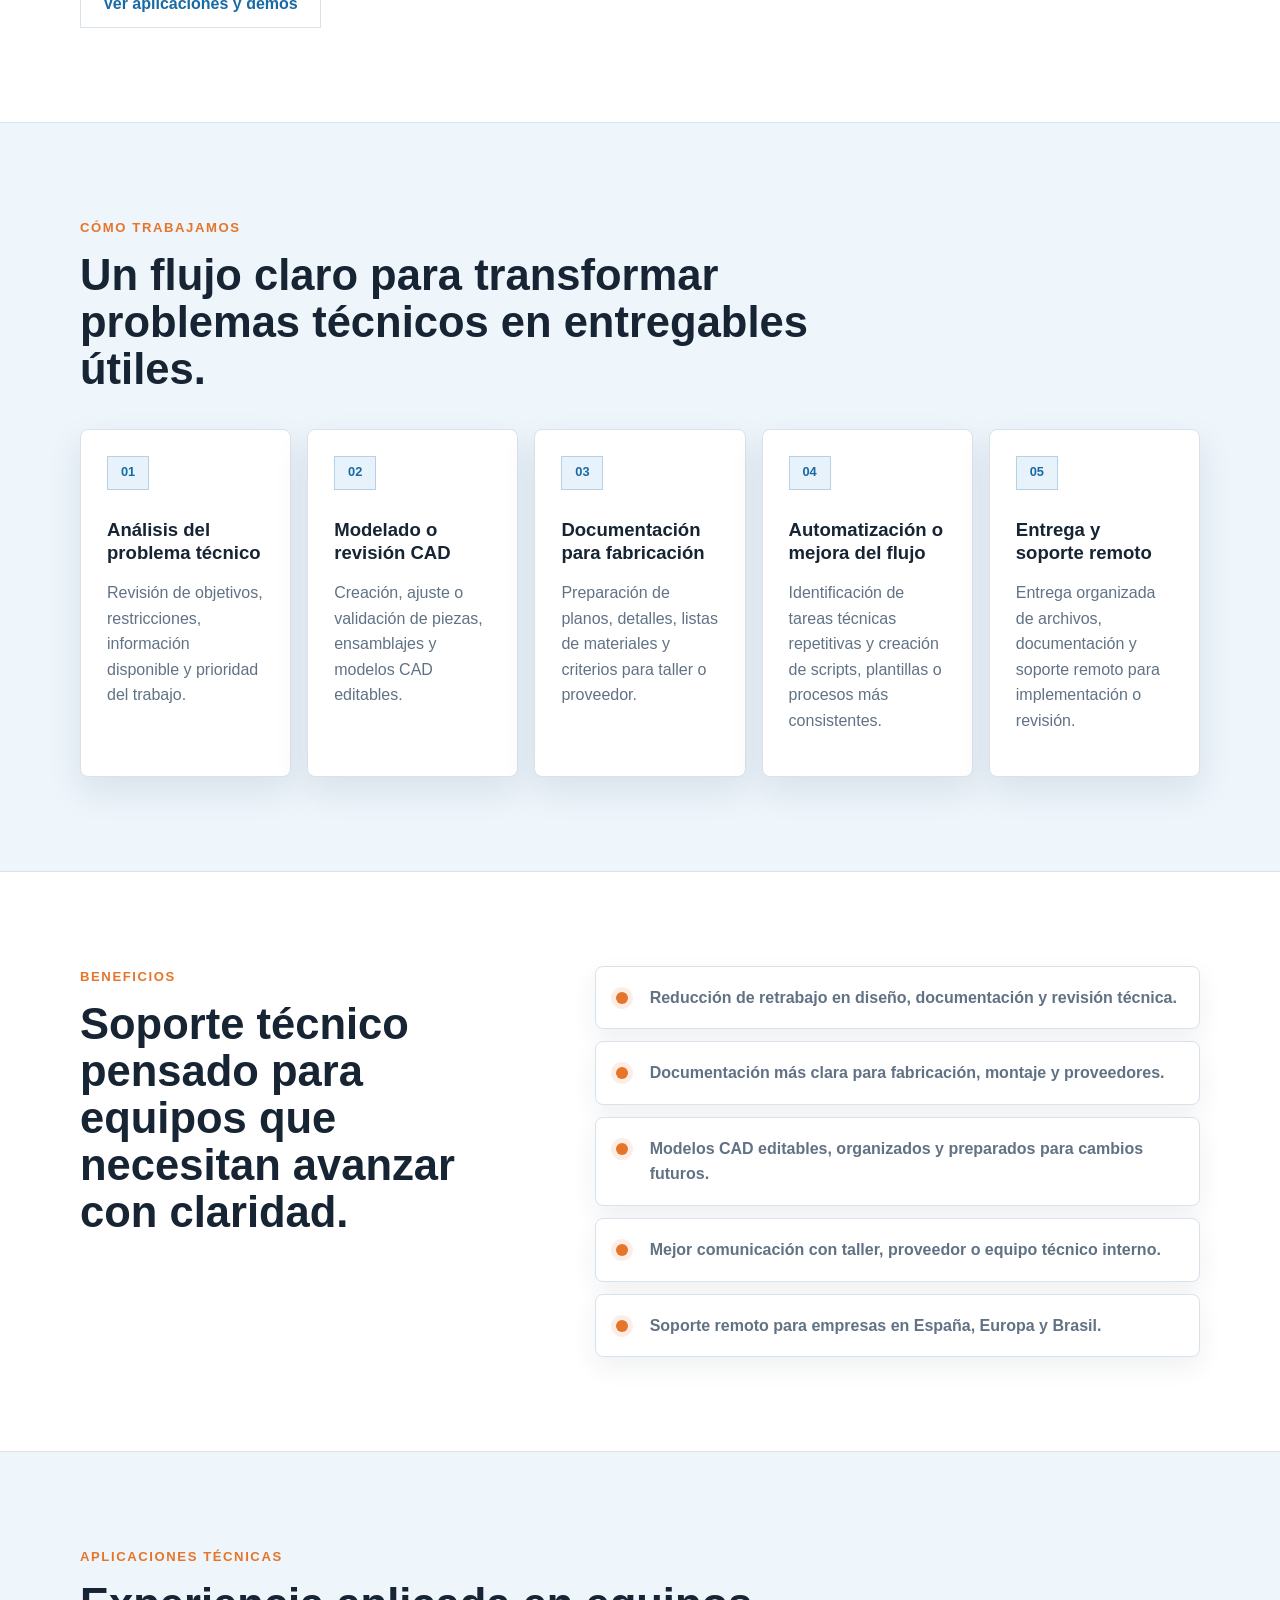
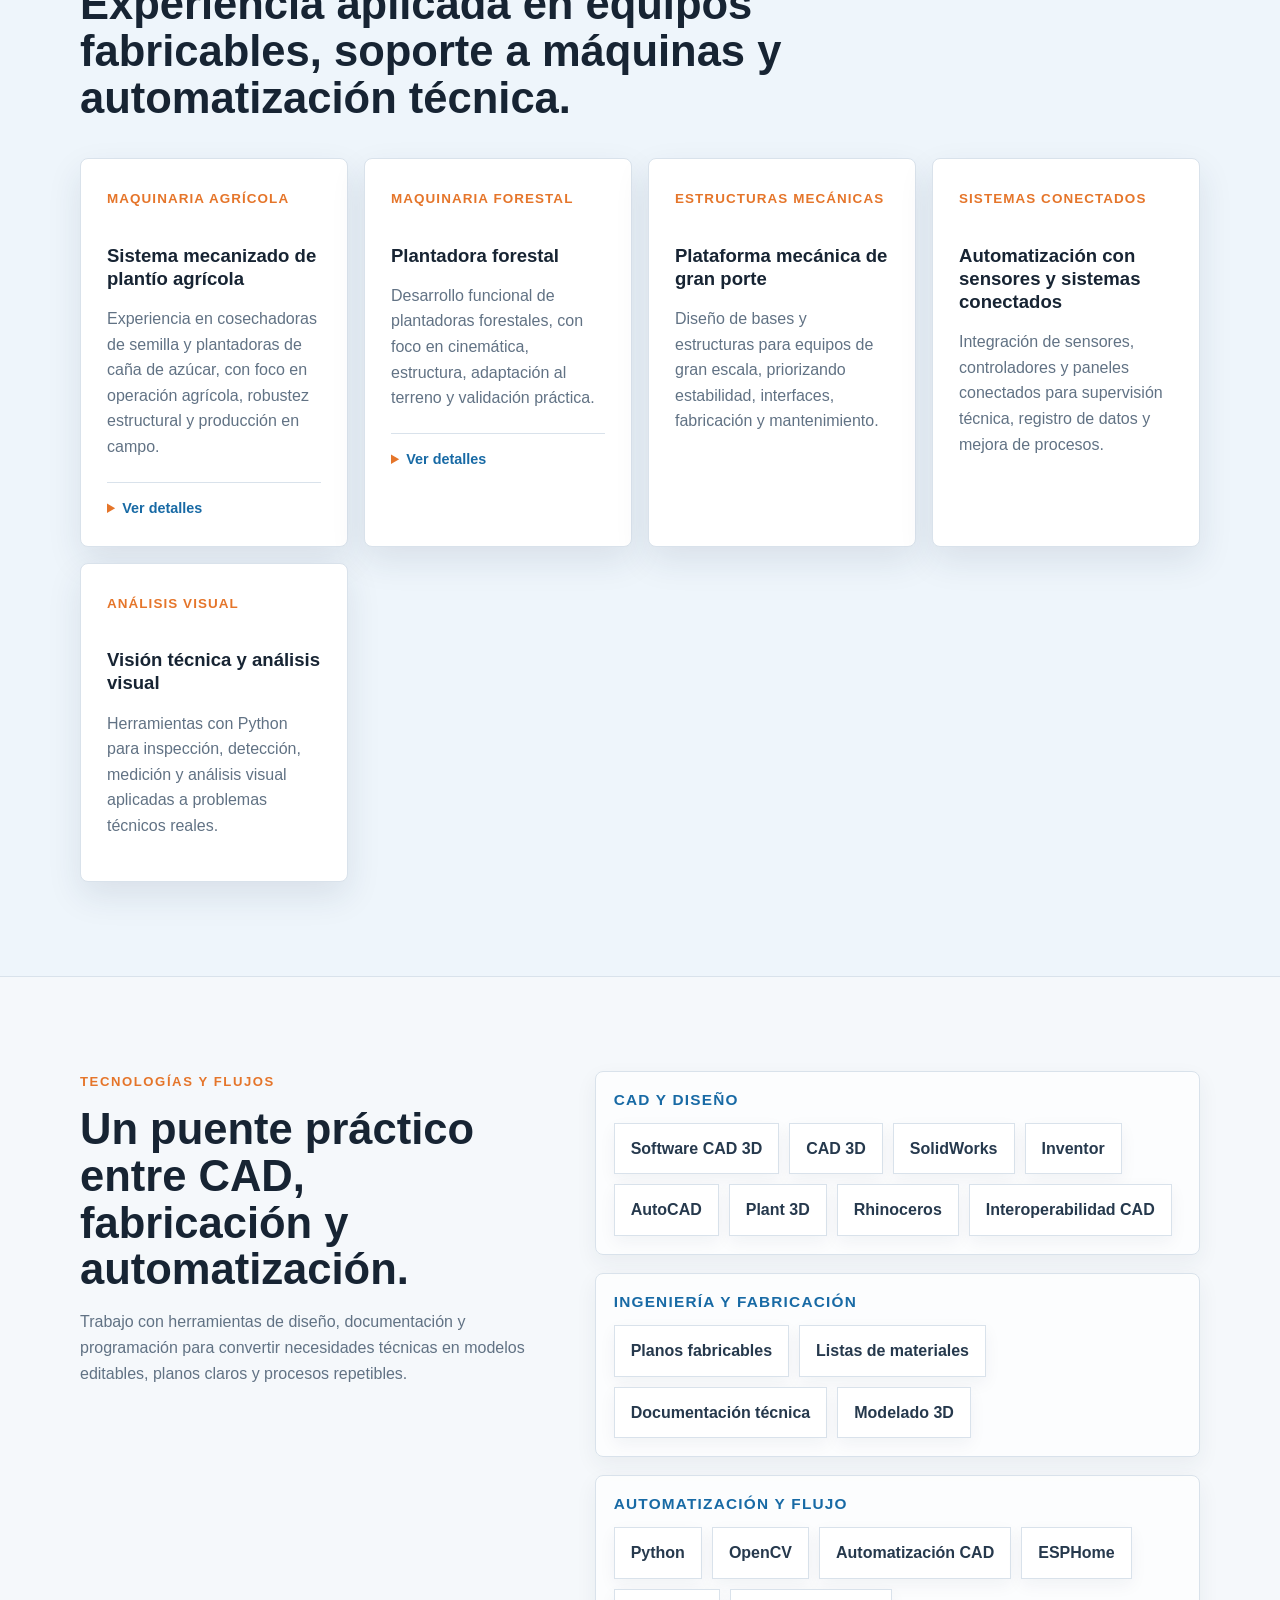
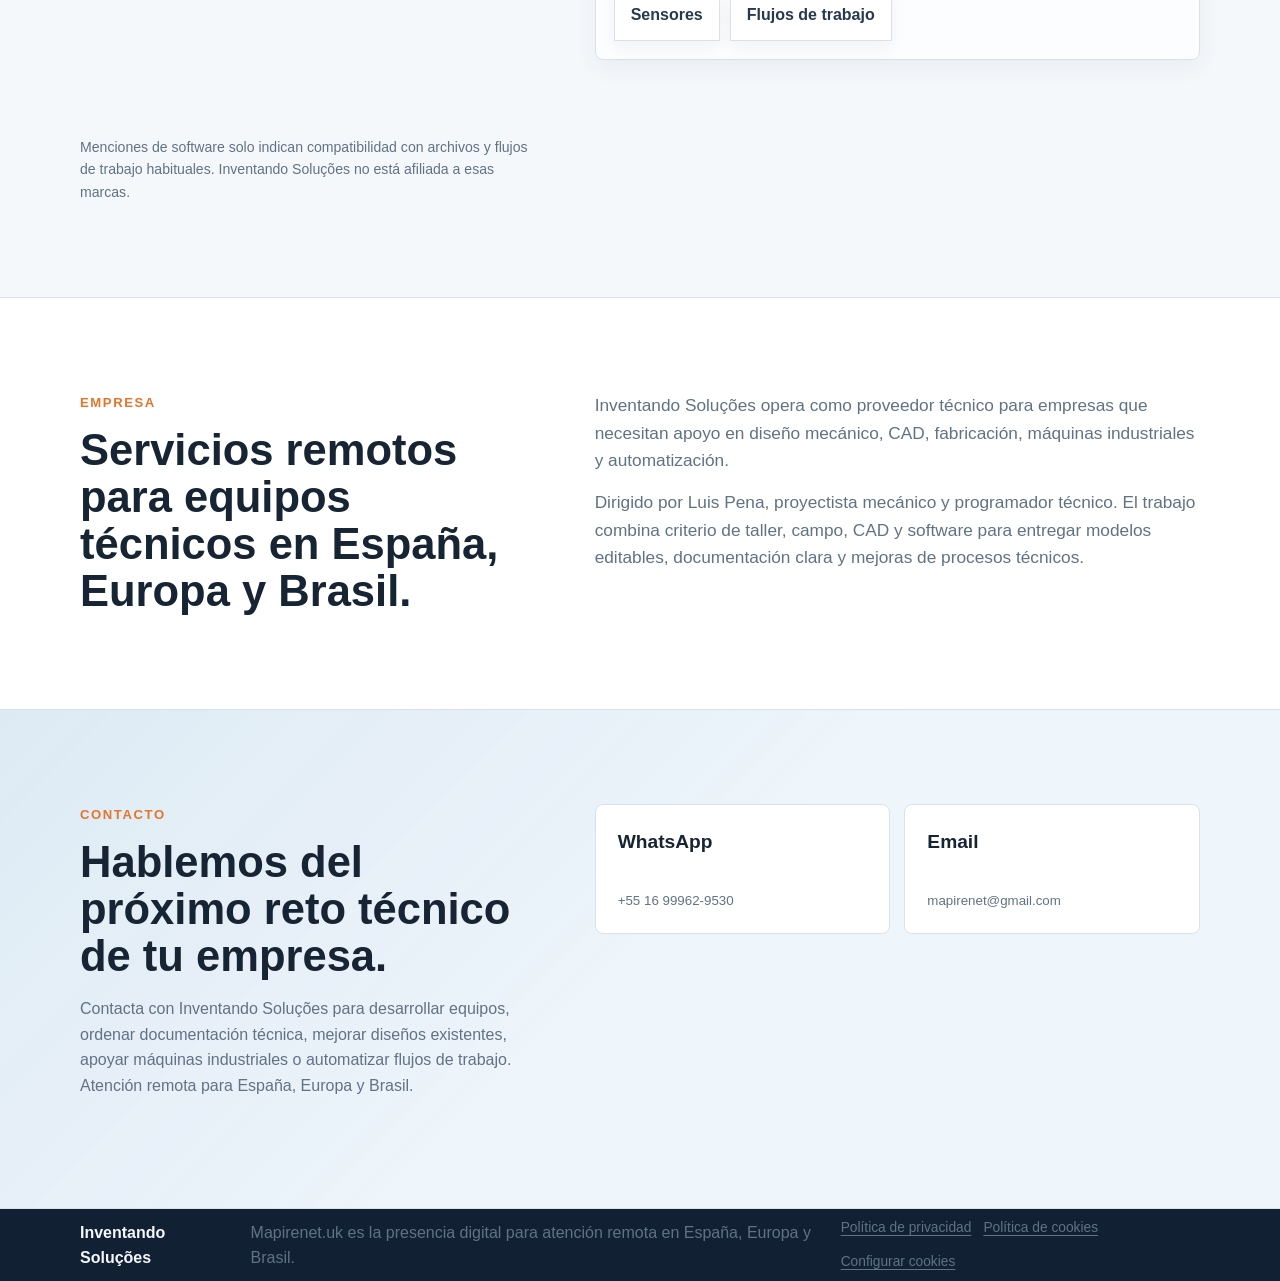
==== commit 56743d0e: "Agrega consentimiento de cookies" ====
--- a/index.html
+++ b/index.html
@@ -1,14 +1,16 @@
 <!DOCTYPE html>
 <html lang="es">
 <head>
-  <!-- Google tag (gtag.js) -->
-  <script async src="https://www.googletagmanager.com/gtag/js?id=G-NFP1CF1ZLQ"></script>
+  <!-- Google Consent Mode -->
   <script>
     window.dataLayer = window.dataLayer || [];
     function gtag(){dataLayer.push(arguments);}
-    gtag('js', new Date());
-
-    gtag('config', 'G-NFP1CF1ZLQ');
+    gtag('consent', 'default', {
+      analytics_storage: 'denied',
+      ad_storage: 'denied',
+      ad_user_data: 'denied',
+      ad_personalization: 'denied'
+    });
   </script>
   <meta charset="UTF-8">
   <meta name="viewport" content="width=device-width, initial-scale=1.0">
@@ -27,7 +29,7 @@
   <meta name="twitter:description" content="Diseño mecánico, CAD 3D, soporte con archivos de plataformas CAD profesionales, documentación técnica para fabricación y automatización con Python para empresas en España, Europa y Brasil.">
   <link rel="icon" href="favicon.svg" type="image/svg+xml">
   <!-- Futuro SEO multidioma: cuando existan rutas reales, migrar a /es/, /en/ y /pt-br/ y agregar hreflang. -->
-  <link rel="stylesheet" href="styles.css?v=20260503-logo">
+  <link rel="stylesheet" href="styles.css?v=20260504-cookies">
   <script type="application/ld+json">
     {
       "@context": "https://schema.org",
@@ -422,6 +424,6 @@
     </div>
   </footer>
 
-  <script src="script.js?v=20260503-nav-home"></script>
+  <script src="script.js?v=20260504-cookies"></script>
 </body>
 </html>
--- a/styles.css
+++ b/styles.css
@@ -127,6 +127,147 @@
   color: var(--hero-text);
 }
 
+.footer-privacy-links {
+  display: flex;
+  flex-wrap: wrap;
+  align-items: center;
+  gap: 12px;
+}
+
+.footer-privacy-links a,
+.footer-privacy-links button {
+  border: 0;
+  background: transparent;
+  color: inherit;
+  font: inherit;
+  font-size: 0.86rem;
+  text-decoration: underline;
+  text-underline-offset: 3px;
+  cursor: pointer;
+  padding: 0;
+}
+
+.cookie-consent,
+.cookie-modal {
+  position: fixed;
+  z-index: 60;
+}
+
+.cookie-consent {
+  right: 18px;
+  bottom: 18px;
+  width: min(620px, calc(100% - 36px));
+  display: grid;
+  grid-template-columns: 1fr auto;
+  gap: 18px;
+  align-items: center;
+  border: 1px solid var(--line);
+  background: var(--card);
+  color: var(--text);
+  box-shadow: var(--shadow-strong);
+  padding: 18px;
+}
+
+.cookie-consent[hidden],
+.cookie-modal[hidden] {
+  display: none;
+}
+
+.cookie-consent__text strong,
+.cookie-modal__panel strong {
+  display: block;
+  margin-bottom: 4px;
+}
+
+.cookie-consent__text p,
+.cookie-modal__panel p {
+  margin: 0;
+  color: var(--muted);
+  font-size: 0.92rem;
+}
+
+.cookie-consent__actions {
+  display: flex;
+  flex-wrap: wrap;
+  gap: 8px;
+  justify-content: flex-end;
+}
+
+.cookie-button {
+  min-height: 42px;
+  border: 1px solid var(--blue);
+  background: var(--card);
+  color: var(--blue);
+  font: inherit;
+  font-weight: 700;
+  cursor: pointer;
+  padding: 10px 14px;
+}
+
+.cookie-button:hover,
+.cookie-button:focus-visible {
+  background: var(--blue-soft);
+}
+
+.cookie-modal {
+  inset: 0;
+  display: grid;
+  place-items: center;
+  background: rgba(8, 13, 19, 0.48);
+  padding: 18px;
+}
+
+.cookie-modal__panel {
+  width: min(520px, 100%);
+  border: 1px solid var(--line);
+  background: var(--card);
+  color: var(--text);
+  box-shadow: var(--shadow-strong);
+  padding: 22px;
+}
+
+.cookie-option {
+  display: flex;
+  align-items: center;
+  gap: 10px;
+  margin: 18px 0;
+  font-weight: 700;
+}
+
+.legal-page {
+  padding: 76px 0;
+}
+
+.legal-content {
+  max-width: 840px;
+}
+
+.legal-content h1,
+.legal-content h2 {
+  line-height: 1.18;
+}
+
+.legal-content h1 {
+  margin: 0 0 18px;
+  font-size: clamp(2rem, 4vw, 3.4rem);
+}
+
+.legal-content h2 {
+  margin: 34px 0 10px;
+  font-size: 1.35rem;
+}
+
+.legal-content p,
+.legal-content li {
+  color: var(--muted);
+}
+
+.legal-content a {
+  color: var(--blue);
+  text-decoration: underline;
+  text-underline-offset: 3px;
+}
+
 .language-switcher {
   display: inline-flex;
   align-items: center;
@@ -1030,4 +1171,16 @@
     justify-content: center;
     padding: 18px 0;
   }
-}
+
+  .cookie-consent {
+    grid-template-columns: 1fr;
+  }
+
+  .cookie-consent__actions {
+    justify-content: stretch;
+  }
+
+  .cookie-button {
+    flex: 1 1 120px;
+  }
+}
